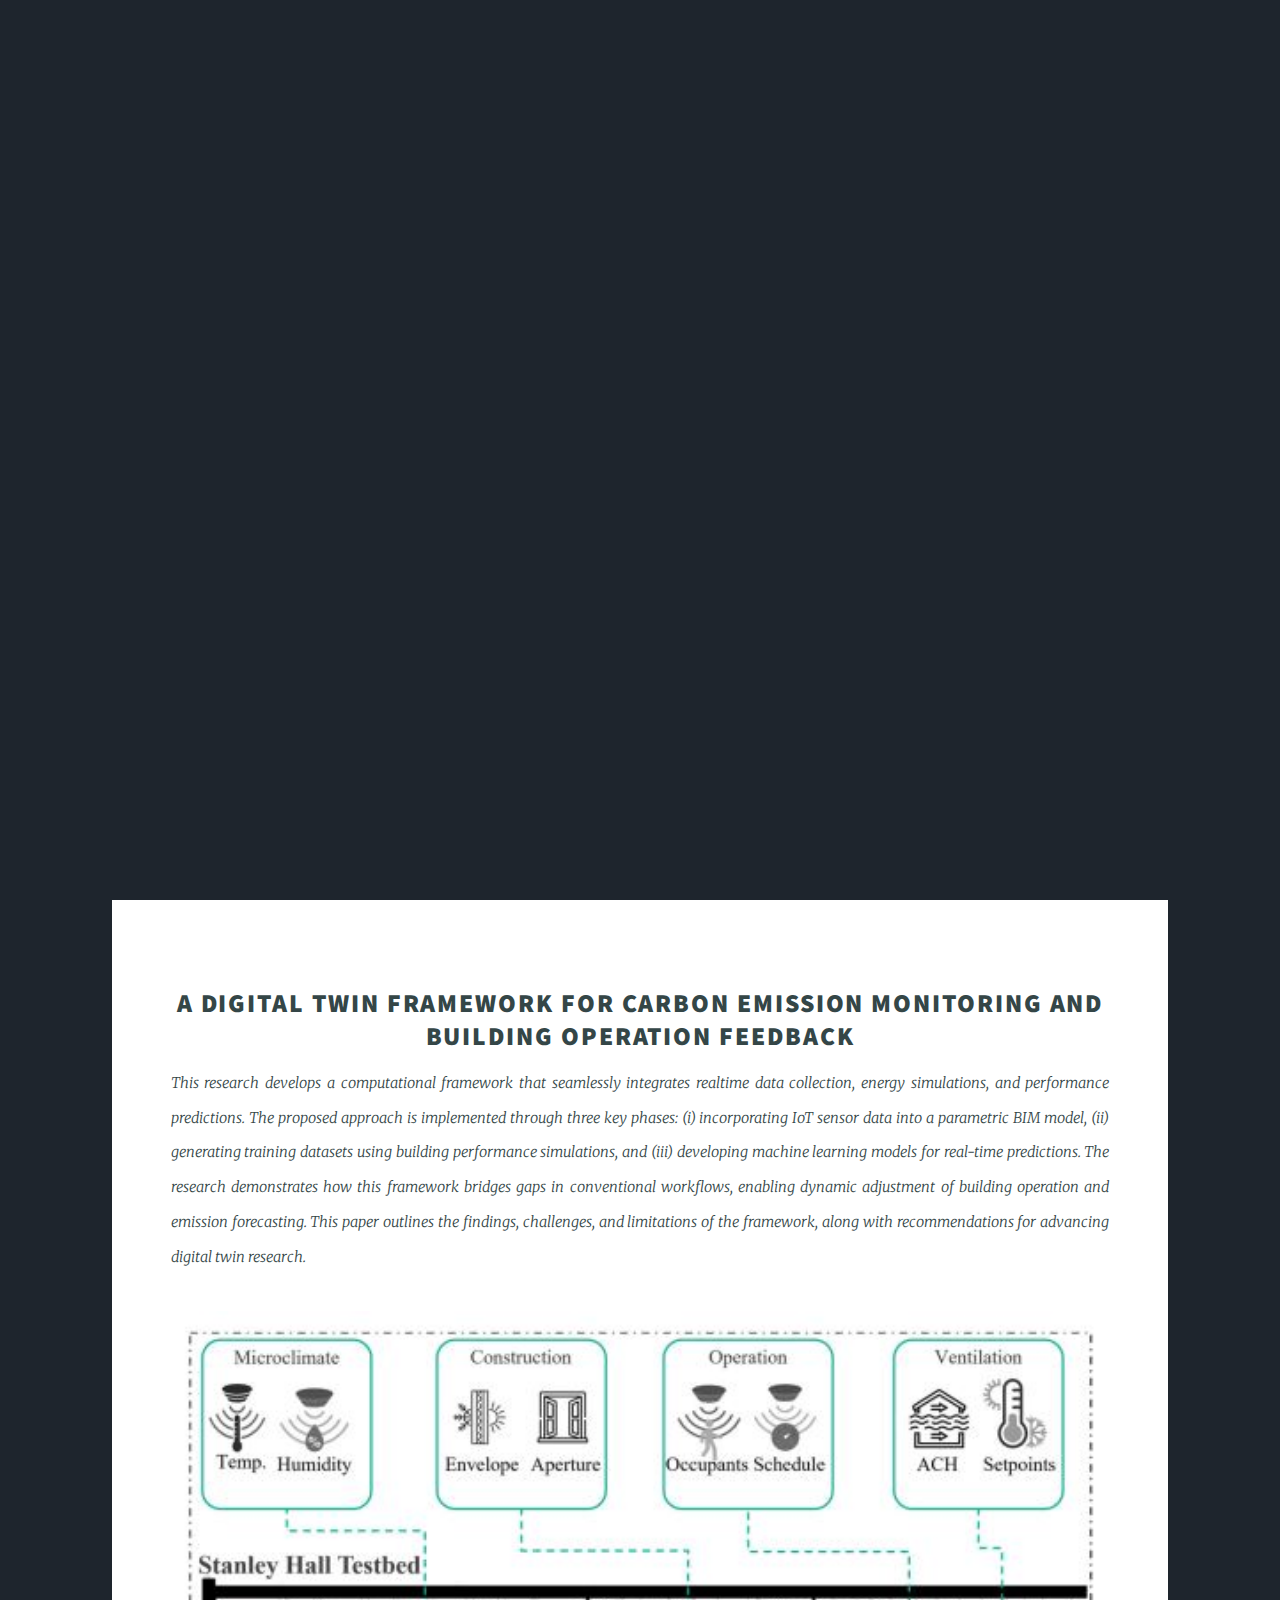
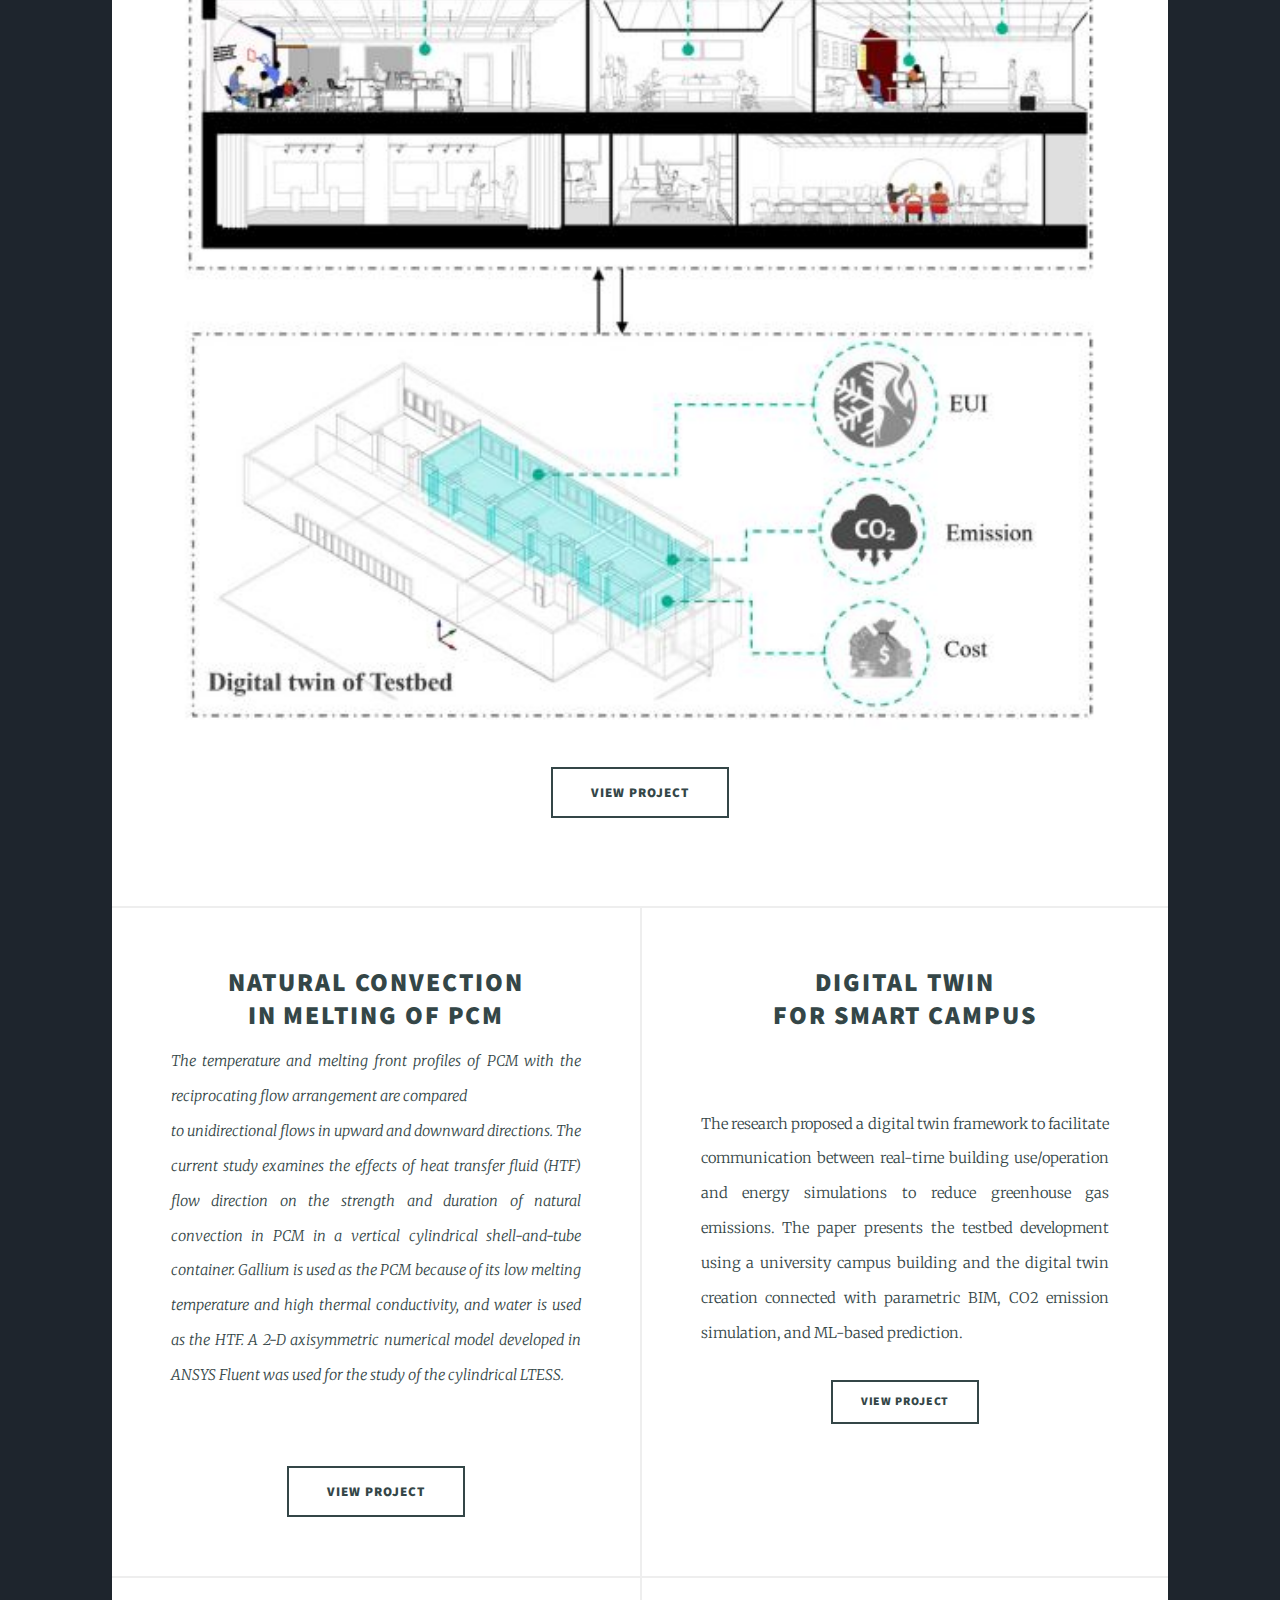
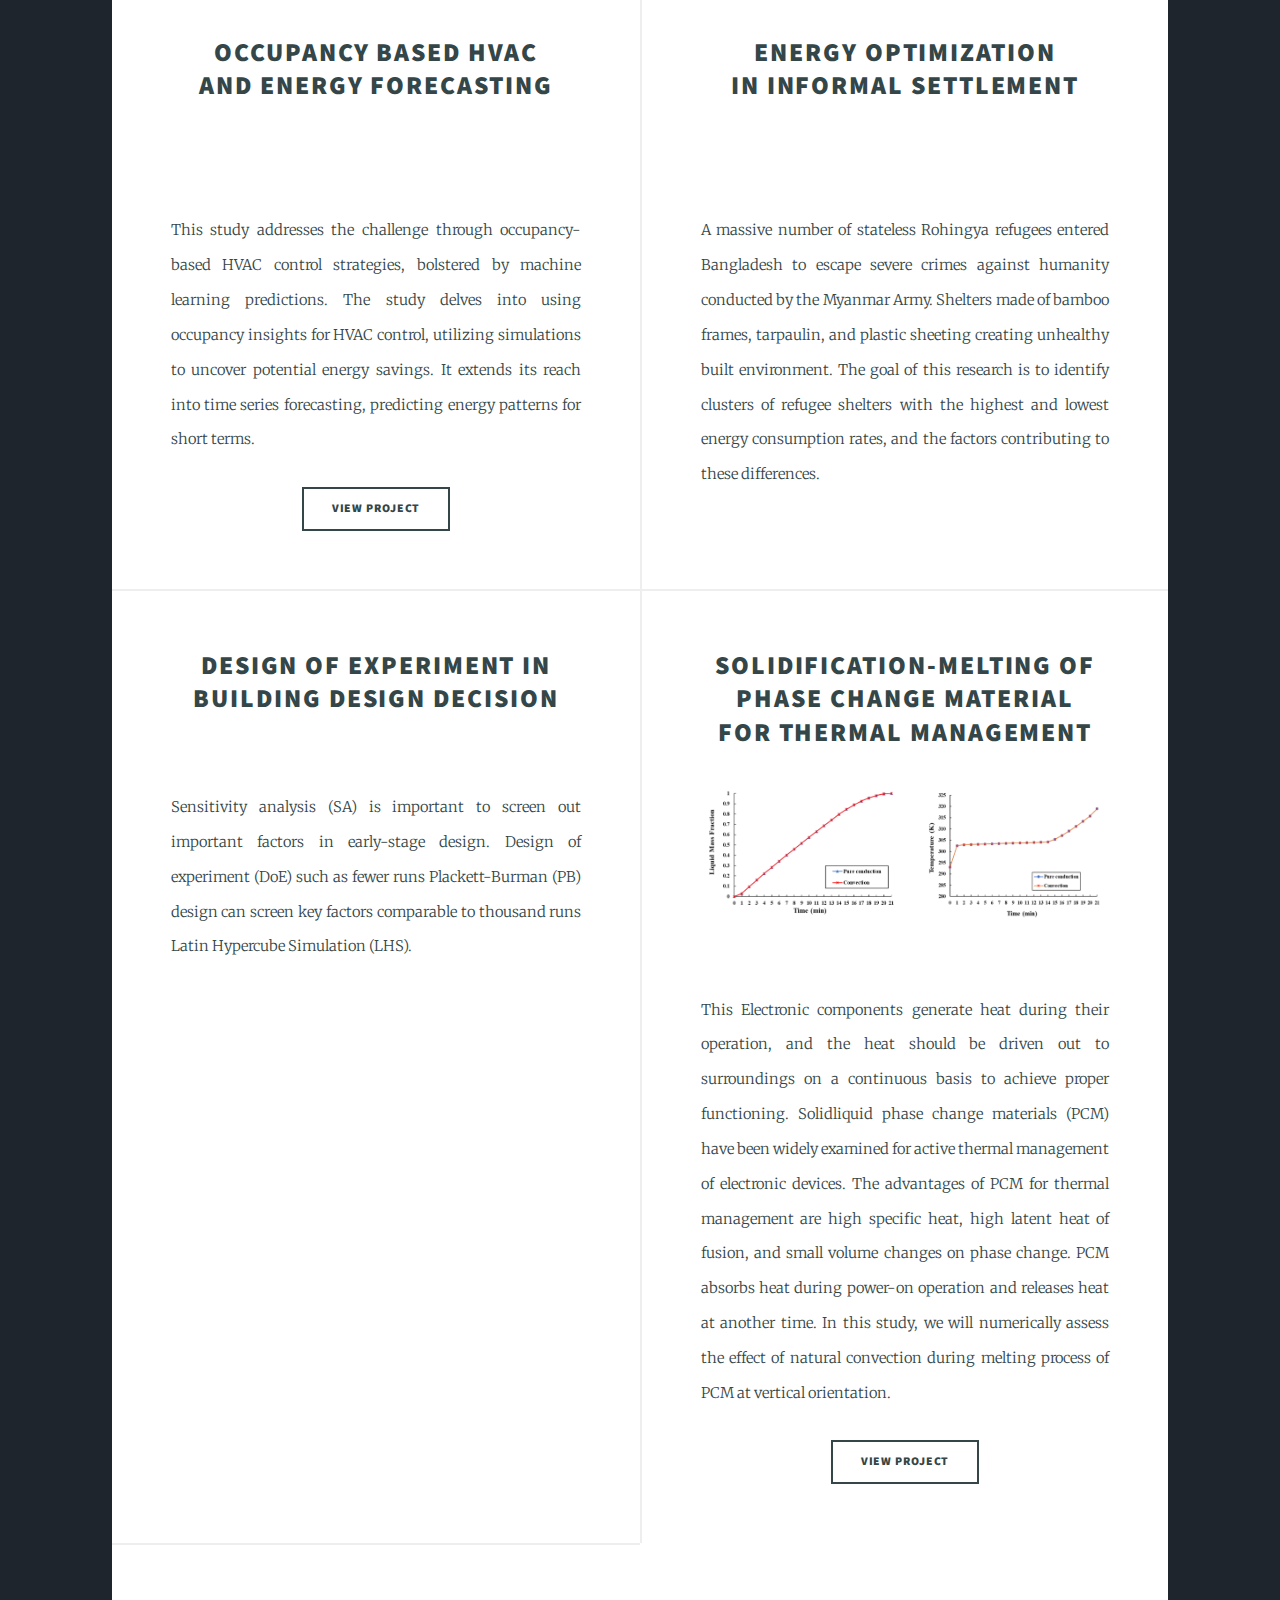
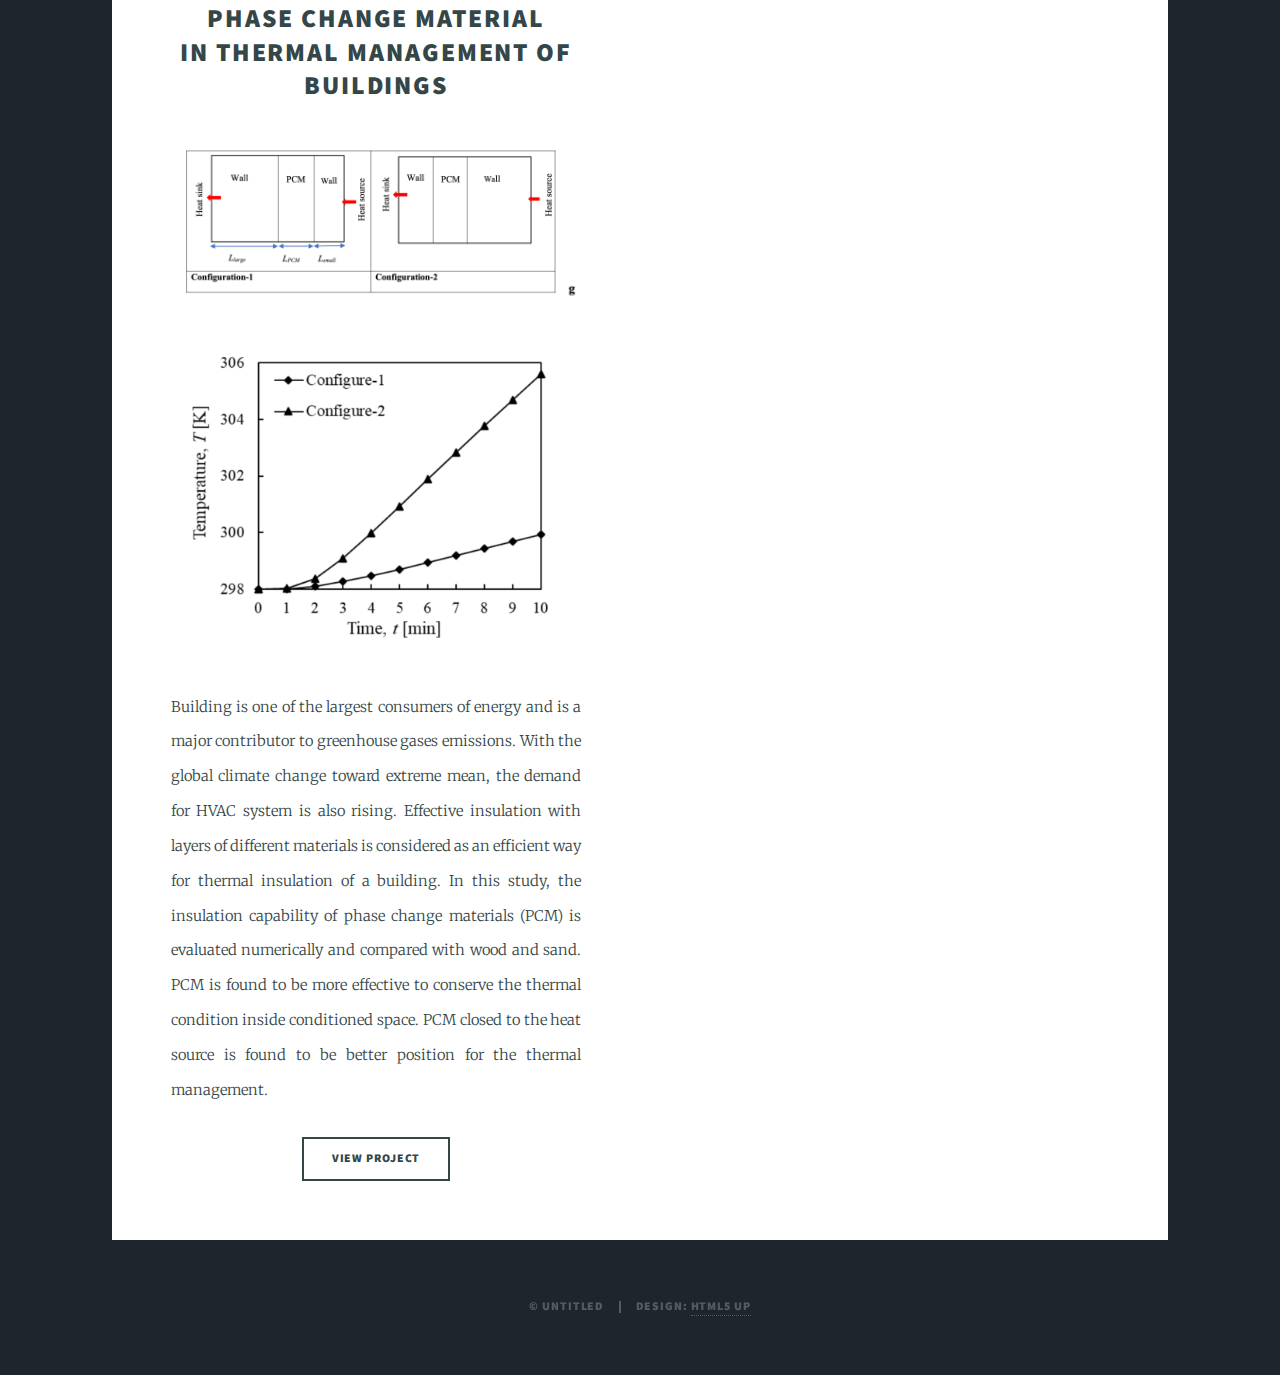
==== index.html @ 6a7d4dcf "changed to image fit and remove date span index.html" ====
<!DOCTYPE HTML>
<!--
	Massively by HTML5 UP
	html5up.net | @ajlkn
	Free for personal and commercial use under the CCA 3.0 license (html5up.net/license)
-->
<html>
	<head>
		<title>Meftah Uddin</title>
		<meta charset="utf-8" />
		<meta name="viewport" content="width=device-width, initial-scale=1, user-scalable=no" />
		<link rel="stylesheet" href="assets/css/main.css" />
		<noscript><link rel="stylesheet" href="assets/css/noscript.css" /></noscript>
	</head>
	<body class="is-preload">

		<!-- Wrapper -->
			<div id="wrapper" class="fade-in">

				<!-- Intro -->
					<div id="intro">
						<h1>Meftah Uddin</h1>
						<p>A researcher, educator, engineer and auditor. <a href="https://www.linkedin.com/in/meftah-uddin-972a78125/">@LinkedIn</a> and
							<a href="https://scholar.google.com/citations?user=XX2hqJ4AAAAJ&hl=en">@Google Scholar</a><br />
						Skilled in Openstudio, EnergyPlus, Ladybug-Honeybee for Building Energy Modeling.<br />
						Experienced in Ansys Fluent for CFD and CHT.  <br/> Well versed in Python, R, SQL, Power BI for Data Analysis. 
						 <!-- <a href="https://github.com/meftaH416">@Github</a>.</p> -->
						<ul class="actions">
							<li><a href="#header" class="button icon solid solo fa-arrow-down scrolly">Continue</a></li>
						</ul>
					</div>

				<!-- Header -->
					<header id="header">
						<a href="index.html" class="logo">Profile</a>
					</header>

				<!-- Nav -->
					<nav id="nav">
						<ul class="links">
							<li class="active"><a href="index.html">Research</a></li>
							<li><a href="elements.html">Profession</a></li>
							<li><a href="resume.html">Resume</a></li>
						</ul>
						<ul class="icons">
							<li><a href="https://x.com/meftah_suchok" class="icon brands fa-twitter"><span class="label">X</span></a></li>
							<li><a href="https://www.linkedin.com/in/meftah-uddin-972a78125/" class="icon brands fa-linkedin"><span class="label">linkedin</span></a></li>
							<!-- <li><a href="#" class="icon brands fa-facebook-f"><span class="label">Facebook</span></a></li> -->
							<!-- <li><a href="#" class="icon brands fa-instagram"><span class="label">Instagram</span></a></li> -->
							<li><a href="https://github.com/meftaH416" class="icon brands fa-github"><span class="label">GitHub</span></a></li>
						</ul>
					</nav>

				<!-- Main -->
					<div id="main">

						<!-- Featured Post -->
							<article class="post featured">
								<header>
									<h2><a href="#">A Digital Twin Framework for Carbon Emission Monitoring and <br />Building Operation Feedback </a></h2>
									<p>
									This research develops a computational framework that seamlessly integrates realtime data collection, energy simulations, and performance predictions.
										The proposed approach is implemented through three key phases: 
										(i) incorporating IoT sensor data into a parametric BIM model, 
										(ii) generating training datasets using building performance simulations, and 
										(iii) developing machine learning models for real-time predictions. 
										The research demonstrates how this framework bridges gaps in conventional workflows, enabling dynamic adjustment of building operation and emission forecasting. 
										This paper outlines the findings, challenges, and limitations of the framework, along with recommendations for advancing digital twin research.
									</p>
								</header>
								<a href="#" class="image fit"><img src="images/dTwin.JPG" alt="" /></a>
								<ul class="actions special">
									<li><a href="https://www.researchgate.net/publication/389875043_A_Digital_Twin_Framework_for_Carbon_Emission_Monitoring_and_Building_Operation_Feedback" class="button large">View Project</a></li>
								</ul>
							</article>

						<!-- Posts -->
							<section class="posts">
								<article>
									<header>
										<h2><a href="#">Natural Convection <br />in Melting of PCM</a></h2>
										<p>
											The temperature and melting front profiles of PCM with the reciprocating flow arrangement are compared<br />
											to unidirectional flows in upward and downward directions. The current study examines the effects of heat transfer fluid (HTF) flow 
                      direction on the strength and duration of natural convection in PCM in a vertical cylindrical shell-and-tube container. 
                      Gallium is used as the PCM because of its low melting temperature and high thermal conductivity, and water is used as the HTF. 
                      A 2-D axisymmetric numerical model developed in ANSYS Fluent was used for the study of the cylindrical LTESS.
										</p>
									</header>
									<a href="#" class="image fit"><img src="images/pic01.jpg" alt="" /></a>
									<ul class="actions special">
										<li><a href="https://asmedigitalcollection.asme.org/thermalscienceapplication/article/15/11/111010/1164602" class="button large">View Project</a></li>
									</ul>
							        </article>
								<article>
									<header>
										<h2><a href="#">Digital Twin<br />
										For Smart Campus</a></h2>
									</header>
									<a href="#" class="image fit"><img src="images/dig_twin.jpg" alt="" /></a>
									<p>The research proposed a digital twin framework to facilitate communication between real-time building use/operation 
										and energy simulations to reduce greenhouse gas emissions. The paper presents the testbed development using a university 
										campus building and the digital twin creation connected with parametric BIM, CO2 emission simulation, and ML-based prediction.</p>
									<ul class="actions special">
										<li><a href="https://ieeexplore.ieee.org/document/10448799" class="button">View Project</a></li>
									</ul>
								</article>
								<article>
									<header>
										<!-- <span class="date">April 22, 2017</span> -->
										<h2><a href="#">Occupancy based HVAC<br />
										and Energy Forecasting</a></h2>
									</header>
									<a href="#" class="image fit"><img src="images/occ_hvac02.png" alt="" /></a>
									<a href="#" class="image fit"><img src="images/occ_hvac.jpg" alt="" /></a>
									<p>This study addresses the challenge through occupancy-based HVAC control strategies, bolstered by machine learning predictions. 
										The study delves into using occupancy insights for HVAC control, utilizing simulations to uncover potential energy savings. 
										It extends its reach into time series forecasting, predicting energy patterns for short terms. 
									</p>
									<ul class="actions special">
										<li><a href="https://www.researchgate.net/publication/385624280_Smart_Strategies_for_Building_Energy_Efficiency_Integrating_Occupancy-Based_HVAC_Control_and_Machine_Learning_Predictions" class="button">View Project</a></li>
									</ul>
								</article>
								<article>
									<header>
										<!-- <span class="date">April 18, 2017</span> -->
										<h2><a href="#">Energy optimization<br />
										in informal settlement</a></h2>
									</header>
									<a href="#" class="image fit"><img src="images/geoint202302.PNG" alt="" /></a>
									<a href="#" class="image fit"><img src="images/geoint2023.PNG" alt="" /></a>
									<p>A massive number of stateless Rohingya refugees entered Bangladesh to escape severe crimes against humanity conducted by the Myanmar Army.
										 Shelters made of bamboo frames, tarpaulin, and plastic sheeting creating unhealthy built environment. The goal of this research is to 
										 identify clusters of refugee shelters with the highest and lowest energy consumption rates, and the factors contributing to these differences. </p>
									<!-- <ul class="actions special">
										<li><a href="#" class="button">View Project</a></li>
									</ul> -->
								</article>
								<article>
									<header>
										<!-- <span class="date">April 14, 2017</span> -->
										<h2><a href="#">Design of Experiment in<br />
										building design decision</a></h2>
									</header>
									<a href="#" class="image fit"><img src="images/doe_building.PNG" alt="" /></a>
									<p>Sensitivity analysis (SA) is important to screen out important factors in early-stage design. 
										Design of experiment (DoE) such as fewer runs Plackett-Burman (PB) design can screen key factors 
										comparable to thousand runs Latin Hypercube Simulation (LHS).
									</p>
									<!-- <ul class="actions special">
										<li><a href="#" class="button">View Project</a></li>
									</ul> -->
								</article>
								<article>
									<header>
										<!-- <span class="date">April 24, 2017</span> -->
										<h2><a href="#">Solidification-Melting of Phase Change Material<br />
										for thermal management</a></h2>
									</header>
									<a href="#" class="image fit"><img src="images/MAE8311.png" alt="" /></a>
								        <a href="#" class="image fit"><img src="images/MAE8311pipe.jpg" alt="" /></a>
									<p>This Electronic components generate heat during their operation, and
										the heat should be driven out to surroundings on a continuous basis to achieve proper functioning. Solidliquid phase change materials (PCM) have been widely examined for active thermal management of
										electronic devices. The advantages of PCM for thermal management are high specific heat, high latent
										heat of fusion, and small volume changes on phase change. PCM absorbs heat during power-on
										operation and releases heat at another time. In this study, we will
										numerically assess the effect of natural convection during melting process of PCM at vertical
										orientation.
									</p>
									<ul class="actions special">
										<li><a href="https://github.com/meftaH416/engineering_course_projects/blob/main/UddinMeftah_MAE8311_F21_Report.pdf" class="button">View Project</a></li>
									</ul>
								</article>
								<article>
									<header>
										<!-- <span class="date">April 24, 2017</span> -->
										<h2><a href="#">Phase Change Material<br />
										In Thermal Management of Buildings</a></h2>
									</header>
									<a href="#" class="image fit"><img src="images/MAE7430Wall.png" alt="" /></a>
									<a href="#" class="image fit"><img src="images/MAE7430graph.png" alt="" /></a>
									<p>Building is one of the largest consumers of energy and is a major contributor to greenhouse gases emissions. 
										With the global climate change toward extreme mean, the demand for HVAC system is also rising. 
										Effective insulation with layers of different materials is considered as an efficient way for thermal insulation of a building. 
										In this study, the insulation capability of phase change materials (PCM) is evaluated numerically and compared with wood and sand. 
										PCM is found to be more effective to conserve the thermal condition inside conditioned space. 
										PCM closed to the heat source is found to be better position for the thermal management.</p>
									<ul class="actions special">
										<li><a href="https://github.com/meftaH416/engineering_course_projects/blob/main/Project-MAE7430.pdf" class="button">View Project</a></li>
									</ul>
								</article>
								
							</section>

						<!-- Footer -->
							<!-- <footer>
								<div class="pagination"> -->
									<!-- <a href="#" class="previous">Prev</a>
									<a href="#" class="page active">1</a>
									<a href="#" class="page">2</a>
									<a href="#" class="page">3</a>
									<span class="extra">&hellip;</span>
									<a href="#" class="page">8</a>
									<a href="#" class="page">9</a>
									<a href="#" class="page">10</a>
									<a href="#" class="next">Next</a> -->
								<!-- </div>
							</footer> -->

					</div>
				<!-- Copyright -->
					<div id="copyright">
						<ul><li>&copy; Untitled</li><li>Design: <a href="https://html5up.net">HTML5 UP</a></li></ul>
					</div>

			</div>

		<!-- Scripts -->
			<script src="assets/js/jquery.min.js"></script>
			<script src="assets/js/jquery.scrollex.min.js"></script>
			<script src="assets/js/jquery.scrolly.min.js"></script>
			<script src="assets/js/browser.min.js"></script>
			<script src="assets/js/breakpoints.min.js"></script>
			<script src="assets/js/util.js"></script>
			<script src="assets/js/main.js"></script>

	</body>
</html>
---- assets/css/main.css ----
@import url(fontawesome-all.min.css);
@import url("https://fonts.googleapis.com/css?family=Merriweather:300,700,300italic,700italic|Source+Sans+Pro:900");

/*
	Massively by HTML5 UP
	html5up.net | @ajlkn
	Free for personal and commercial use under the CCA 3.0 license (html5up.net/license)
*/

html, body, div, span, applet, object,
iframe, h1, h2, h3, h4, h5, h6, p, blockquote,
pre, a, abbr, acronym, address, big, cite,
code, del, dfn, em, img, ins, kbd, q, s, samp,
small, strike, strong, sub, sup, tt, var, b,
u, i, center, dl, dt, dd, ol, ul, li, fieldset,
form, label, legend, table, caption, tbody,
tfoot, thead, tr, th, td, article, aside,
canvas, details, embed, figure, figcaption,
footer, header, hgroup, menu, nav, output, ruby,
section, summary, time, mark, audio, video {
	margin: 0;
	padding: 0;
	border: 0;
	font-size: 100%;
	font: inherit;
	vertical-align: baseline;}

article, aside, details, figcaption, figure,
footer, header, hgroup, menu, nav, section {
	display: block;}

body {
	line-height: 1;
}

ol, ul {
	list-style: none;
}

blockquote, q {
	quotes: none;
}

	blockquote:before, blockquote:after, q:before, q:after {
		content: '';
		content: none;
	}

table {
	border-collapse: collapse;
	border-spacing: 0;
}

body {
	-webkit-text-size-adjust: none;
}

mark {
	background-color: transparent;
	color: inherit;
}

input::-moz-focus-inner {
	border: 0;
	padding: 0;
}

input, select, textarea {
	-moz-appearance: none;
	-webkit-appearance: none;
	-ms-appearance: none;
	appearance: none;
}

/* Basic */

	@-ms-viewport {
		width: device-width;
	}

	body {
		-ms-overflow-style: scrollbar;
	}

	@media screen and (max-width: 480px) {

		html, body {
			min-width: 320px;
		}

	}

	html {
		box-sizing: border-box;
	}

	*, *:before, *:after {
		box-sizing: inherit;
	}

	body {
		background-color: #1e252d;
	}

		body.is-preload *, body.is-preload *:before, body.is-preload *:after {
			-moz-animation: none !important;
			-webkit-animation: none !important;
			-ms-animation: none !important;
			animation: none !important;
			-moz-transition: none !important;
			-webkit-transition: none !important;
			-ms-transition: none !important;
			transition: none !important;
		}

/* Type */

	html {
		font-size: 16pt;
	}

		@media screen and (max-width: 1680px) {

			html {
				font-size: 12pt;
			}

		}

		@media screen and (max-width: 1280px) {

			html {
				font-size: 11pt;
			}

		}

		@media screen and (max-width: 360px) {

			html {
				font-size: 10pt;
			}

		}

	body {
		color: #344647;
	}

	body, input, select, textarea {
		font-family: "Merriweather", Georgia, serif;
		font-weight: 300;
		font-size: 1rem;
		line-height: 2.375;
	}

	a {
		-moz-transition: color 0.2s ease-in-out, background-color 0.2s ease-in-out, border-color 0.2s ease-in-out, box-shadow 0.2s ease-in-out;
		-webkit-transition: color 0.2s ease-in-out, background-color 0.2s ease-in-out, border-color 0.2s ease-in-out, box-shadow 0.2s ease-in-out;
		-ms-transition: color 0.2s ease-in-out, background-color 0.2s ease-in-out, border-color 0.2s ease-in-out, box-shadow 0.2s ease-in-out;
		transition: color 0.2s ease-in-out, background-color 0.2s ease-in-out, border-color 0.2s ease-in-out, box-shadow 0.2s ease-in-out;
		border-bottom: dotted 1px;
		text-decoration: none;
	}

		a:hover {
			border-bottom-color: transparent;
		}

	strong, b {
		font-weight: 600;
	}

	em, i {
		font-style: italic;
	}

	p {
		text-align: justify;
		margin: 0 0 2rem 0;
	}

	h1, h2, h3, h4, h5, h6 {
		font-family: "Source Sans Pro", Helvetica, sans-serif;
		font-weight: 900;
		line-height: 1.5;
		letter-spacing: 0.075em;
		text-transform: uppercase;
		margin: 0 0 1rem 0;
	}

		h1 a, h2 a, h3 a, h4 a, h5 a, h6 a {
			border-bottom: 0;
			color: inherit;
			text-decoration: none;
		}

	h1 {
		font-size: 4rem;
		line-height: 1.1;
		margin: 0 0 2rem 0;
	}

	h2 {
		font-size: 1.75rem;
		line-height: 1.3;
		margin: 0 0 1.5rem 0;
	}

	h3 {
		font-size: 1.25rem;
		margin: 0 0 1.5rem 0;
	}

	h4 {
		font-size: 1rem;
	}

	h5 {
		font-size: 0.9rem;
	}

	h6 {
		font-size: 0.8rem;
	}

	sub {
		font-size: 0.8rem;
		position: relative;
		top: 0.5rem;
	}

	sup {
		font-size: 0.8rem;
		position: relative;
		top: -0.5rem;
	}

	blockquote {
		border-left: solid 4px;
		font-style: italic;
		margin: 0 0 2rem 0;
		padding: 0.5rem 0 0.5rem 2rem;
	}

	code {
		border: solid 2px;
		font-family: "Courier New", monospace;
		font-size: 0.9rem;
		margin: 0 0.25rem;
		padding: 0.25rem 0.65rem;
	}

	pre {
		-webkit-overflow-scrolling: touch;
		font-family: "Courier New", monospace;
		font-size: 0.9rem;
		margin: 0 0 2rem 0;
	}

		pre code {
			display: block;
			line-height: 1.75;
			padding: 1rem 1.5rem;
			overflow-x: auto;
		}

	hr {
		border: 0;
		border-bottom: solid 2px;
		margin: 3rem 0;
	}

		hr.major {
			margin: 5rem 0;
		}

	.align-left {
		text-align: left;
	}

	.align-center {
		text-align: center;
	}

	.align-right {
		text-align: right;
	}

	input, select, textarea {
		color: #344647;
	}

	a {
		color: #344647;
		border-bottom-color: rgba(33, 41, 49, 0.5);
	}

		a:hover {
			border-bottom-color: transparent;
			color: #18bfef !important;
		}

	strong, b {
		color: #344647;
	}

	h1, h2, h3, h4, h5, h6 {
		color: #344647;
	}

	blockquote {
		border-left-color: #eeeeee;
	}

	code {
		background: rgba(220, 220, 220, 0.25);
		border-color: #eeeeee;
	}

	hr {
		border-bottom-color: #eeeeee;
	}

/* Row */

	.row {
		display: flex;
		flex-wrap: wrap;
		box-sizing: border-box;
		align-items: stretch;
	}

		.row > * {
			box-sizing: border-box;
		}

		.row.gtr-uniform > * > :last-child {
			margin-bottom: 0;
		}

		.row.aln-left {
			justify-content: flex-start;
		}

		.row.aln-center {
			justify-content: center;
		}

		.row.aln-right {
			justify-content: flex-end;
		}

		.row.aln-top {
			align-items: flex-start;
		}

		.row.aln-middle {
			align-items: center;
		}

		.row.aln-bottom {
			align-items: flex-end;
		}

		.row > .imp {
			order: -1;
		}

		.row > .col-1 {
			width: 8.33333%;
		}

		.row > .off-1 {
			margin-left: 8.33333%;
		}

		.row > .col-2 {
			width: 16.66667%;
		}

		.row > .off-2 {
			margin-left: 16.66667%;
		}

		.row > .col-3 {
			width: 25%;
		}

		.row > .off-3 {
			margin-left: 25%;
		}

		.row > .col-4 {
			width: 33.33333%;
		}

		.row > .off-4 {
			margin-left: 33.33333%;
		}

		.row > .col-5 {
			width: 41.66667%;
		}

		.row > .off-5 {
			margin-left: 41.66667%;
		}

		.row > .col-6 {
			width: 50%;
		}

		.row > .off-6 {
			margin-left: 50%;
		}

		.row > .col-7 {
			width: 58.33333%;
		}

		.row > .off-7 {
			margin-left: 58.33333%;
		}

		.row > .col-8 {
			width: 66.66667%;
		}

		.row > .off-8 {
			margin-left: 66.66667%;
		}

		.row > .col-9 {
			width: 75%;
		}

		.row > .off-9 {
			margin-left: 75%;
		}

		.row > .col-10 {
			width: 83.33333%;
		}

		.row > .off-10 {
			margin-left: 83.33333%;
		}

		.row > .col-11 {
			width: 91.66667%;
		}

		.row > .off-11 {
			margin-left: 91.66667%;
		}

		.row > .col-12 {
			width: 100%;
		}

		.row > .off-12 {
			margin-left: 100%;
		}

		.row.gtr-0 {
			margin-top: 0;
			margin-left: 0rem;
		}

			.row.gtr-0 > * {
				padding: 0 0 0 0rem;
			}

			.row.gtr-0.gtr-uniform {
				margin-top: 0rem;
			}

				.row.gtr-0.gtr-uniform > * {
					padding-top: 0rem;
				}

		.row.gtr-25 {
			margin-top: 0;
			margin-left: -0.375rem;
		}

			.row.gtr-25 > * {
				padding: 0 0 0 0.375rem;
			}

			.row.gtr-25.gtr-uniform {
				margin-top: -0.375rem;
			}

				.row.gtr-25.gtr-uniform > * {
					padding-top: 0.375rem;
				}

		.row.gtr-50 {
			margin-top: 0;
			margin-left: -0.75rem;
		}

			.row.gtr-50 > * {
				padding: 0 0 0 0.75rem;
			}

			.row.gtr-50.gtr-uniform {
				margin-top: -0.75rem;
			}

				.row.gtr-50.gtr-uniform > * {
					padding-top: 0.75rem;
				}

		.row {
			margin-top: 0;
			margin-left: -1.5rem;
		}

			.row > * {
				padding: 0 0 0 1.5rem;
			}

			.row.gtr-uniform {
				margin-top: -1.5rem;
			}

				.row.gtr-uniform > * {
					padding-top: 1.5rem;
				}

		.row.gtr-150 {
			margin-top: 0;
			margin-left: -2.25rem;
		}

			.row.gtr-150 > * {
				padding: 0 0 0 2.25rem;
			}

			.row.gtr-150.gtr-uniform {
				margin-top: -2.25rem;
			}

				.row.gtr-150.gtr-uniform > * {
					padding-top: 2.25rem;
				}

		.row.gtr-200 {
			margin-top: 0;
			margin-left: -3rem;
		}

			.row.gtr-200 > * {
				padding: 0 0 0 3rem;
			}

			.row.gtr-200.gtr-uniform {
				margin-top: -3rem;
			}

				.row.gtr-200.gtr-uniform > * {
					padding-top: 3rem;
				}

		@media screen and (max-width: 1680px) {

			.row {
				display: flex;
				flex-wrap: wrap;
				box-sizing: border-box;
				align-items: stretch;
			}

				.row > * {
					box-sizing: border-box;
				}

				.row.gtr-uniform > * > :last-child {
					margin-bottom: 0;
				}

				.row.aln-left {
					justify-content: flex-start;
				}

				.row.aln-center {
					justify-content: center;
				}

				.row.aln-right {
					justify-content: flex-end;
				}

				.row.aln-top {
					align-items: flex-start;
				}

				.row.aln-middle {
					align-items: center;
				}

				.row.aln-bottom {
					align-items: flex-end;
				}

				.row > .imp-xlarge {
					order: -1;
				}

				.row > .col-1-xlarge {
					width: 8.33333%;
				}

				.row > .off-1-xlarge {
					margin-left: 8.33333%;
				}

				.row > .col-2-xlarge {
					width: 16.66667%;
				}

				.row > .off-2-xlarge {
					margin-left: 16.66667%;
				}

				.row > .col-3-xlarge {
					width: 25%;
				}

				.row > .off-3-xlarge {
					margin-left: 25%;
				}

				.row > .col-4-xlarge {
					width: 33.33333%;
				}

				.row > .off-4-xlarge {
					margin-left: 33.33333%;
				}

				.row > .col-5-xlarge {
					width: 41.66667%;
				}

				.row > .off-5-xlarge {
					margin-left: 41.66667%;
				}

				.row > .col-6-xlarge {
					width: 50%;
				}

				.row > .off-6-xlarge {
					margin-left: 50%;
				}

				.row > .col-7-xlarge {
					width: 58.33333%;
				}

				.row > .off-7-xlarge {
					margin-left: 58.33333%;
				}

				.row > .col-8-xlarge {
					width: 66.66667%;
				}

				.row > .off-8-xlarge {
					margin-left: 66.66667%;
				}

				.row > .col-9-xlarge {
					width: 75%;
				}

				.row > .off-9-xlarge {
					margin-left: 75%;
				}

				.row > .col-10-xlarge {
					width: 83.33333%;
				}

				.row > .off-10-xlarge {
					margin-left: 83.33333%;
				}

				.row > .col-11-xlarge {
					width: 91.66667%;
				}

				.row > .off-11-xlarge {
					margin-left: 91.66667%;
				}

				.row > .col-12-xlarge {
					width: 100%;
				}

				.row > .off-12-xlarge {
					margin-left: 100%;
				}

				.row.gtr-0 {
					margin-top: 0;
					margin-left: 0rem;
				}

					.row.gtr-0 > * {
						padding: 0 0 0 0rem;
					}

					.row.gtr-0.gtr-uniform {
						margin-top: 0rem;
					}

						.row.gtr-0.gtr-uniform > * {
							padding-top: 0rem;
						}

				.row.gtr-25 {
					margin-top: 0;
					margin-left: -0.375rem;
				}

					.row.gtr-25 > * {
						padding: 0 0 0 0.375rem;
					}

					.row.gtr-25.gtr-uniform {
						margin-top: -0.375rem;
					}

						.row.gtr-25.gtr-uniform > * {
							padding-top: 0.375rem;
						}

				.row.gtr-50 {
					margin-top: 0;
					margin-left: -0.75rem;
				}

					.row.gtr-50 > * {
						padding: 0 0 0 0.75rem;
					}

					.row.gtr-50.gtr-uniform {
						margin-top: -0.75rem;
					}

						.row.gtr-50.gtr-uniform > * {
							padding-top: 0.75rem;
						}

				.row {
					margin-top: 0;
					margin-left: -1.5rem;
				}

					.row > * {
						padding: 0 0 0 1.5rem;
					}

					.row.gtr-uniform {
						margin-top: -1.5rem;
					}

						.row.gtr-uniform > * {
							padding-top: 1.5rem;
						}

				.row.gtr-150 {
					margin-top: 0;
					margin-left: -2.25rem;
				}

					.row.gtr-150 > * {
						padding: 0 0 0 2.25rem;
					}

					.row.gtr-150.gtr-uniform {
						margin-top: -2.25rem;
					}

						.row.gtr-150.gtr-uniform > * {
							padding-top: 2.25rem;
						}

				.row.gtr-200 {
					margin-top: 0;
					margin-left: -3rem;
				}

					.row.gtr-200 > * {
						padding: 0 0 0 3rem;
					}

					.row.gtr-200.gtr-uniform {
						margin-top: -3rem;
					}

						.row.gtr-200.gtr-uniform > * {
							padding-top: 3rem;
						}

		}

		@media screen and (max-width: 1280px) {

			.row {
				display: flex;
				flex-wrap: wrap;
				box-sizing: border-box;
				align-items: stretch;
			}

				.row > * {
					box-sizing: border-box;
				}

				.row.gtr-uniform > * > :last-child {
					margin-bottom: 0;
				}

				.row.aln-left {
					justify-content: flex-start;
				}

				.row.aln-center {
					justify-content: center;
				}

				.row.aln-right {
					justify-content: flex-end;
				}

				.row.aln-top {
					align-items: flex-start;
				}

				.row.aln-middle {
					align-items: center;
				}

				.row.aln-bottom {
					align-items: flex-end;
				}

				.row > .imp-large {
					order: -1;
				}

				.row > .col-1-large {
					width: 8.33333%;
				}

				.row > .off-1-large {
					margin-left: 8.33333%;
				}

				.row > .col-2-large {
					width: 16.66667%;
				}

				.row > .off-2-large {
					margin-left: 16.66667%;
				}

				.row > .col-3-large {
					width: 25%;
				}

				.row > .off-3-large {
					margin-left: 25%;
				}

				.row > .col-4-large {
					width: 33.33333%;
				}

				.row > .off-4-large {
					margin-left: 33.33333%;
				}

				.row > .col-5-large {
					width: 41.66667%;
				}

				.row > .off-5-large {
					margin-left: 41.66667%;
				}

				.row > .col-6-large {
					width: 50%;
				}

				.row > .off-6-large {
					margin-left: 50%;
				}

				.row > .col-7-large {
					width: 58.33333%;
				}

				.row > .off-7-large {
					margin-left: 58.33333%;
				}

				.row > .col-8-large {
					width: 66.66667%;
				}

				.row > .off-8-large {
					margin-left: 66.66667%;
				}

				.row > .col-9-large {
					width: 75%;
				}

				.row > .off-9-large {
					margin-left: 75%;
				}

				.row > .col-10-large {
					width: 83.33333%;
				}

				.row > .off-10-large {
					margin-left: 83.33333%;
				}

				.row > .col-11-large {
					width: 91.66667%;
				}

				.row > .off-11-large {
					margin-left: 91.66667%;
				}

				.row > .col-12-large {
					width: 100%;
				}

				.row > .off-12-large {
					margin-left: 100%;
				}

				.row.gtr-0 {
					margin-top: 0;
					margin-left: 0rem;
				}

					.row.gtr-0 > * {
						padding: 0 0 0 0rem;
					}

					.row.gtr-0.gtr-uniform {
						margin-top: 0rem;
					}

						.row.gtr-0.gtr-uniform > * {
							padding-top: 0rem;
						}

				.row.gtr-25 {
					margin-top: 0;
					margin-left: -0.375rem;
				}

					.row.gtr-25 > * {
						padding: 0 0 0 0.375rem;
					}

					.row.gtr-25.gtr-uniform {
						margin-top: -0.375rem;
					}

						.row.gtr-25.gtr-uniform > * {
							padding-top: 0.375rem;
						}

				.row.gtr-50 {
					margin-top: 0;
					margin-left: -0.75rem;
				}

					.row.gtr-50 > * {
						padding: 0 0 0 0.75rem;
					}

					.row.gtr-50.gtr-uniform {
						margin-top: -0.75rem;
					}

						.row.gtr-50.gtr-uniform > * {
							padding-top: 0.75rem;
						}

				.row {
					margin-top: 0;
					margin-left: -1.5rem;
				}

					.row > * {
						padding: 0 0 0 1.5rem;
					}

					.row.gtr-uniform {
						margin-top: -1.5rem;
					}

						.row.gtr-uniform > * {
							padding-top: 1.5rem;
						}

				.row.gtr-150 {
					margin-top: 0;
					margin-left: -2.25rem;
				}

					.row.gtr-150 > * {
						padding: 0 0 0 2.25rem;
					}

					.row.gtr-150.gtr-uniform {
						margin-top: -2.25rem;
					}

						.row.gtr-150.gtr-uniform > * {
							padding-top: 2.25rem;
						}

				.row.gtr-200 {
					margin-top: 0;
					margin-left: -3rem;
				}

					.row.gtr-200 > * {
						padding: 0 0 0 3rem;
					}

					.row.gtr-200.gtr-uniform {
						margin-top: -3rem;
					}

						.row.gtr-200.gtr-uniform > * {
							padding-top: 3rem;
						}

		}

		@media screen and (max-width: 980px) {

			.row {
				display: flex;
				flex-wrap: wrap;
				box-sizing: border-box;
				align-items: stretch;
			}

				.row > * {
					box-sizing: border-box;
				}

				.row.gtr-uniform > * > :last-child {
					margin-bottom: 0;
				}

				.row.aln-left {
					justify-content: flex-start;
				}

				.row.aln-center {
					justify-content: center;
				}

				.row.aln-right {
					justify-content: flex-end;
				}

				.row.aln-top {
					align-items: flex-start;
				}

				.row.aln-middle {
					align-items: center;
				}

				.row.aln-bottom {
					align-items: flex-end;
				}

				.row > .imp-medium {
					order: -1;
				}

				.row > .col-1-medium {
					width: 8.33333%;
				}

				.row > .off-1-medium {
					margin-left: 8.33333%;
				}

				.row > .col-2-medium {
					width: 16.66667%;
				}

				.row > .off-2-medium {
					margin-left: 16.66667%;
				}

				.row > .col-3-medium {
					width: 25%;
				}

				.row > .off-3-medium {
					margin-left: 25%;
				}

				.row > .col-4-medium {
					width: 33.33333%;
				}

				.row > .off-4-medium {
					margin-left: 33.33333%;
				}

				.row > .col-5-medium {
					width: 41.66667%;
				}

				.row > .off-5-medium {
					margin-left: 41.66667%;
				}

				.row > .col-6-medium {
					width: 50%;
				}

				.row > .off-6-medium {
					margin-left: 50%;
				}

				.row > .col-7-medium {
					width: 58.33333%;
				}

				.row > .off-7-medium {
					margin-left: 58.33333%;
				}

				.row > .col-8-medium {
					width: 66.66667%;
				}

				.row > .off-8-medium {
					margin-left: 66.66667%;
				}

				.row > .col-9-medium {
					width: 75%;
				}

				.row > .off-9-medium {
					margin-left: 75%;
				}

				.row > .col-10-medium {
					width: 83.33333%;
				}

				.row > .off-10-medium {
					margin-left: 83.33333%;
				}

				.row > .col-11-medium {
					width: 91.66667%;
				}

				.row > .off-11-medium {
					margin-left: 91.66667%;
				}

				.row > .col-12-medium {
					width: 100%;
				}

				.row > .off-12-medium {
					margin-left: 100%;
				}

				.row.gtr-0 {
					margin-top: 0;
					margin-left: 0rem;
				}

					.row.gtr-0 > * {
						padding: 0 0 0 0rem;
					}

					.row.gtr-0.gtr-uniform {
						margin-top: 0rem;
					}

						.row.gtr-0.gtr-uniform > * {
							padding-top: 0rem;
						}

				.row.gtr-25 {
					margin-top: 0;
					margin-left: -0.375rem;
				}

					.row.gtr-25 > * {
						padding: 0 0 0 0.375rem;
					}

					.row.gtr-25.gtr-uniform {
						margin-top: -0.375rem;
					}

						.row.gtr-25.gtr-uniform > * {
							padding-top: 0.375rem;
						}

				.row.gtr-50 {
					margin-top: 0;
					margin-left: -0.75rem;
				}

					.row.gtr-50 > * {
						padding: 0 0 0 0.75rem;
					}

					.row.gtr-50.gtr-uniform {
						margin-top: -0.75rem;
					}

						.row.gtr-50.gtr-uniform > * {
							padding-top: 0.75rem;
						}

				.row {
					margin-top: 0;
					margin-left: -1.5rem;
				}

					.row > * {
						padding: 0 0 0 1.5rem;
					}

					.row.gtr-uniform {
						margin-top: -1.5rem;
					}

						.row.gtr-uniform > * {
							padding-top: 1.5rem;
						}

				.row.gtr-150 {
					margin-top: 0;
					margin-left: -2.25rem;
				}

					.row.gtr-150 > * {
						padding: 0 0 0 2.25rem;
					}

					.row.gtr-150.gtr-uniform {
						margin-top: -2.25rem;
					}

						.row.gtr-150.gtr-uniform > * {
							padding-top: 2.25rem;
						}

				.row.gtr-200 {
					margin-top: 0;
					margin-left: -3rem;
				}

					.row.gtr-200 > * {
						padding: 0 0 0 3rem;
					}

					.row.gtr-200.gtr-uniform {
						margin-top: -3rem;
					}

						.row.gtr-200.gtr-uniform > * {
							padding-top: 3rem;
						}

		}

		@media screen and (max-width: 736px) {

			.row {
				display: flex;
				flex-wrap: wrap;
				box-sizing: border-box;
				align-items: stretch;
			}

				.row > * {
					box-sizing: border-box;
				}

				.row.gtr-uniform > * > :last-child {
					margin-bottom: 0;
				}

				.row.aln-left {
					justify-content: flex-start;
				}

				.row.aln-center {
					justify-content: center;
				}

				.row.aln-right {
					justify-content: flex-end;
				}

				.row.aln-top {
					align-items: flex-start;
				}

				.row.aln-middle {
					align-items: center;
				}

				.row.aln-bottom {
					align-items: flex-end;
				}

				.row > .imp-small {
					order: -1;
				}

				.row > .col-1-small {
					width: 8.33333%;
				}

				.row > .off-1-small {
					margin-left: 8.33333%;
				}

				.row > .col-2-small {
					width: 16.66667%;
				}

				.row > .off-2-small {
					margin-left: 16.66667%;
				}

				.row > .col-3-small {
					width: 25%;
				}

				.row > .off-3-small {
					margin-left: 25%;
				}

				.row > .col-4-small {
					width: 33.33333%;
				}

				.row > .off-4-small {
					margin-left: 33.33333%;
				}

				.row > .col-5-small {
					width: 41.66667%;
				}

				.row > .off-5-small {
					margin-left: 41.66667%;
				}

				.row > .col-6-small {
					width: 50%;
				}

				.row > .off-6-small {
					margin-left: 50%;
				}

				.row > .col-7-small {
					width: 58.33333%;
				}

				.row > .off-7-small {
					margin-left: 58.33333%;
				}

				.row > .col-8-small {
					width: 66.66667%;
				}

				.row > .off-8-small {
					margin-left: 66.66667%;
				}

				.row > .col-9-small {
					width: 75%;
				}

				.row > .off-9-small {
					margin-left: 75%;
				}

				.row > .col-10-small {
					width: 83.33333%;
				}

				.row > .off-10-small {
					margin-left: 83.33333%;
				}

				.row > .col-11-small {
					width: 91.66667%;
				}

				.row > .off-11-small {
					margin-left: 91.66667%;
				}

				.row > .col-12-small {
					width: 100%;
				}

				.row > .off-12-small {
					margin-left: 100%;
				}

				.row.gtr-0 {
					margin-top: 0;
					margin-left: 0rem;
				}

					.row.gtr-0 > * {
						padding: 0 0 0 0rem;
					}

					.row.gtr-0.gtr-uniform {
						margin-top: 0rem;
					}

						.row.gtr-0.gtr-uniform > * {
							padding-top: 0rem;
						}

				.row.gtr-25 {
					margin-top: 0;
					margin-left: -0.375rem;
				}

					.row.gtr-25 > * {
						padding: 0 0 0 0.375rem;
					}

					.row.gtr-25.gtr-uniform {
						margin-top: -0.375rem;
					}

						.row.gtr-25.gtr-uniform > * {
							padding-top: 0.375rem;
						}

				.row.gtr-50 {
					margin-top: 0;
					margin-left: -0.75rem;
				}

					.row.gtr-50 > * {
						padding: 0 0 0 0.75rem;
					}

					.row.gtr-50.gtr-uniform {
						margin-top: -0.75rem;
					}

						.row.gtr-50.gtr-uniform > * {
							padding-top: 0.75rem;
						}

				.row {
					margin-top: 0;
					margin-left: -1.5rem;
				}

					.row > * {
						padding: 0 0 0 1.5rem;
					}

					.row.gtr-uniform {
						margin-top: -1.5rem;
					}

						.row.gtr-uniform > * {
							padding-top: 1.5rem;
						}

				.row.gtr-150 {
					margin-top: 0;
					margin-left: -2.25rem;
				}

					.row.gtr-150 > * {
						padding: 0 0 0 2.25rem;
					}

					.row.gtr-150.gtr-uniform {
						margin-top: -2.25rem;
					}

						.row.gtr-150.gtr-uniform > * {
							padding-top: 2.25rem;
						}

				.row.gtr-200 {
					margin-top: 0;
					margin-left: -3rem;
				}

					.row.gtr-200 > * {
						padding: 0 0 0 3rem;
					}

					.row.gtr-200.gtr-uniform {
						margin-top: -3rem;
					}

						.row.gtr-200.gtr-uniform > * {
							padding-top: 3rem;
						}

		}

		@media screen and (max-width: 480px) {

			.row {
				display: flex;
				flex-wrap: wrap;
				box-sizing: border-box;
				align-items: stretch;
			}

				.row > * {
					box-sizing: border-box;
				}

				.row.gtr-uniform > * > :last-child {
					margin-bottom: 0;
				}

				.row.aln-left {
					justify-content: flex-start;
				}

				.row.aln-center {
					justify-content: center;
				}

				.row.aln-right {
					justify-content: flex-end;
				}

				.row.aln-top {
					align-items: flex-start;
				}

				.row.aln-middle {
					align-items: center;
				}

				.row.aln-bottom {
					align-items: flex-end;
				}

				.row > .imp-xsmall {
					order: -1;
				}

				.row > .col-1-xsmall {
					width: 8.33333%;
				}

				.row > .off-1-xsmall {
					margin-left: 8.33333%;
				}

				.row > .col-2-xsmall {
					width: 16.66667%;
				}

				.row > .off-2-xsmall {
					margin-left: 16.66667%;
				}

				.row > .col-3-xsmall {
					width: 25%;
				}

				.row > .off-3-xsmall {
					margin-left: 25%;
				}

				.row > .col-4-xsmall {
					width: 33.33333%;
				}

				.row > .off-4-xsmall {
					margin-left: 33.33333%;
				}

				.row > .col-5-xsmall {
					width: 41.66667%;
				}

				.row > .off-5-xsmall {
					margin-left: 41.66667%;
				}

				.row > .col-6-xsmall {
					width: 50%;
				}

				.row > .off-6-xsmall {
					margin-left: 50%;
				}

				.row > .col-7-xsmall {
					width: 58.33333%;
				}

				.row > .off-7-xsmall {
					margin-left: 58.33333%;
				}

				.row > .col-8-xsmall {
					width: 66.66667%;
				}

				.row > .off-8-xsmall {
					margin-left: 66.66667%;
				}

				.row > .col-9-xsmall {
					width: 75%;
				}

				.row > .off-9-xsmall {
					margin-left: 75%;
				}

				.row > .col-10-xsmall {
					width: 83.33333%;
				}

				.row > .off-10-xsmall {
					margin-left: 83.33333%;
				}

				.row > .col-11-xsmall {
					width: 91.66667%;
				}

				.row > .off-11-xsmall {
					margin-left: 91.66667%;
				}

				.row > .col-12-xsmall {
					width: 100%;
				}

				.row > .off-12-xsmall {
					margin-left: 100%;
				}

				.row.gtr-0 {
					margin-top: 0;
					margin-left: 0rem;
				}

					.row.gtr-0 > * {
						padding: 0 0 0 0rem;
					}

					.row.gtr-0.gtr-uniform {
						margin-top: 0rem;
					}

						.row.gtr-0.gtr-uniform > * {
							padding-top: 0rem;
						}

				.row.gtr-25 {
					margin-top: 0;
					margin-left: -0.375rem;
				}

					.row.gtr-25 > * {
						padding: 0 0 0 0.375rem;
					}

					.row.gtr-25.gtr-uniform {
						margin-top: -0.375rem;
					}

						.row.gtr-25.gtr-uniform > * {
							padding-top: 0.375rem;
						}

				.row.gtr-50 {
					margin-top: 0;
					margin-left: -0.75rem;
				}

					.row.gtr-50 > * {
						padding: 0 0 0 0.75rem;
					}

					.row.gtr-50.gtr-uniform {
						margin-top: -0.75rem;
					}

						.row.gtr-50.gtr-uniform > * {
							padding-top: 0.75rem;
						}

				.row {
					margin-top: 0;
					margin-left: -1.5rem;
				}

					.row > * {
						padding: 0 0 0 1.5rem;
					}

					.row.gtr-uniform {
						margin-top: -1.5rem;
					}

						.row.gtr-uniform > * {
							padding-top: 1.5rem;
						}

				.row.gtr-150 {
					margin-top: 0;
					margin-left: -2.25rem;
				}

					.row.gtr-150 > * {
						padding: 0 0 0 2.25rem;
					}

					.row.gtr-150.gtr-uniform {
						margin-top: -2.25rem;
					}

						.row.gtr-150.gtr-uniform > * {
							padding-top: 2.25rem;
						}

				.row.gtr-200 {
					margin-top: 0;
					margin-left: -3rem;
				}

					.row.gtr-200 > * {
						padding: 0 0 0 3rem;
					}

					.row.gtr-200.gtr-uniform {
						margin-top: -3rem;
					}

						.row.gtr-200.gtr-uniform > * {
							padding-top: 3rem;
						}

		}

		@media screen and (max-width: 360px) {

			.row {
				display: flex;
				flex-wrap: wrap;
				box-sizing: border-box;
				align-items: stretch;
			}

				.row > * {
					box-sizing: border-box;
				}

				.row.gtr-uniform > * > :last-child {
					margin-bottom: 0;
				}

				.row.aln-left {
					justify-content: flex-start;
				}

				.row.aln-center {
					justify-content: center;
				}

				.row.aln-right {
					justify-content: flex-end;
				}

				.row.aln-top {
					align-items: flex-start;
				}

				.row.aln-middle {
					align-items: center;
				}

				.row.aln-bottom {
					align-items: flex-end;
				}

				.row > .imp-xxsmall {
					order: -1;
				}

				.row > .col-1-xxsmall {
					width: 8.33333%;
				}

				.row > .off-1-xxsmall {
					margin-left: 8.33333%;
				}

				.row > .col-2-xxsmall {
					width: 16.66667%;
				}

				.row > .off-2-xxsmall {
					margin-left: 16.66667%;
				}

				.row > .col-3-xxsmall {
					width: 25%;
				}

				.row > .off-3-xxsmall {
					margin-left: 25%;
				}

				.row > .col-4-xxsmall {
					width: 33.33333%;
				}

				.row > .off-4-xxsmall {
					margin-left: 33.33333%;
				}

				.row > .col-5-xxsmall {
					width: 41.66667%;
				}

				.row > .off-5-xxsmall {
					margin-left: 41.66667%;
				}

				.row > .col-6-xxsmall {
					width: 50%;
				}

				.row > .off-6-xxsmall {
					margin-left: 50%;
				}

				.row > .col-7-xxsmall {
					width: 58.33333%;
				}

				.row > .off-7-xxsmall {
					margin-left: 58.33333%;
				}

				.row > .col-8-xxsmall {
					width: 66.66667%;
				}

				.row > .off-8-xxsmall {
					margin-left: 66.66667%;
				}

				.row > .col-9-xxsmall {
					width: 75%;
				}

				.row > .off-9-xxsmall {
					margin-left: 75%;
				}

				.row > .col-10-xxsmall {
					width: 83.33333%;
				}

				.row > .off-10-xxsmall {
					margin-left: 83.33333%;
				}

				.row > .col-11-xxsmall {
					width: 91.66667%;
				}

				.row > .off-11-xxsmall {
					margin-left: 91.66667%;
				}

				.row > .col-12-xxsmall {
					width: 100%;
				}

				.row > .off-12-xxsmall {
					margin-left: 100%;
				}

				.row.gtr-0 {
					margin-top: 0;
					margin-left: 0rem;
				}

					.row.gtr-0 > * {
						padding: 0 0 0 0rem;
					}

					.row.gtr-0.gtr-uniform {
						margin-top: 0rem;
					}

						.row.gtr-0.gtr-uniform > * {
							padding-top: 0rem;
						}

				.row.gtr-25 {
					margin-top: 0;
					margin-left: -0.375rem;
				}

					.row.gtr-25 > * {
						padding: 0 0 0 0.375rem;
					}

					.row.gtr-25.gtr-uniform {
						margin-top: -0.375rem;
					}

						.row.gtr-25.gtr-uniform > * {
							padding-top: 0.375rem;
						}

				.row.gtr-50 {
					margin-top: 0;
					margin-left: -0.75rem;
				}

					.row.gtr-50 > * {
						padding: 0 0 0 0.75rem;
					}

					.row.gtr-50.gtr-uniform {
						margin-top: -0.75rem;
					}

						.row.gtr-50.gtr-uniform > * {
							padding-top: 0.75rem;
						}

				.row {
					margin-top: 0;
					margin-left: -1.5rem;
				}

					.row > * {
						padding: 0 0 0 1.5rem;
					}

					.row.gtr-uniform {
						margin-top: -1.5rem;
					}

						.row.gtr-uniform > * {
							padding-top: 1.5rem;
						}

				.row.gtr-150 {
					margin-top: 0;
					margin-left: -2.25rem;
				}

					.row.gtr-150 > * {
						padding: 0 0 0 2.25rem;
					}

					.row.gtr-150.gtr-uniform {
						margin-top: -2.25rem;
					}

						.row.gtr-150.gtr-uniform > * {
							padding-top: 2.25rem;
						}

				.row.gtr-200 {
					margin-top: 0;
					margin-left: -3rem;
				}

					.row.gtr-200 > * {
						padding: 0 0 0 3rem;
					}

					.row.gtr-200.gtr-uniform {
						margin-top: -3rem;
					}

						.row.gtr-200.gtr-uniform > * {
							padding-top: 3rem;
						}

		}

/* Box */

	.box {
		border: solid 2px;
		margin-bottom: 2rem;
		padding: 1.5rem;
	}

		.box > :last-child,
		.box > :last-child > :last-child,
		.box > :last-child > :last-child > :last-child {
			margin-bottom: 0;
		}

		.box.alt {
			border: 0;
			border-radius: 0;
			padding: 0;
		}

	.box {
		border-color: #eeeeee;
	}

/* Button */

	input[type="submit"],
	input[type="reset"],
	input[type="button"],
	button,
	.button {
		-moz-appearance: none;
		-webkit-appearance: none;
		-ms-appearance: none;
		appearance: none;
		-moz-transition: background-color 0.2s ease-in-out, box-shadow 0.2s ease-in-out, color 0.2s ease-in-out;
		-webkit-transition: background-color 0.2s ease-in-out, box-shadow 0.2s ease-in-out, color 0.2s ease-in-out;
		-ms-transition: background-color 0.2s ease-in-out, box-shadow 0.2s ease-in-out, color 0.2s ease-in-out;
		transition: background-color 0.2s ease-in-out, box-shadow 0.2s ease-in-out, color 0.2s ease-in-out;
		border: 0;
		border-radius: 0;
		cursor: pointer;
		display: inline-block;
		font-family: "Source Sans Pro", Helvetica, sans-serif;
		font-size: 0.8rem;
		font-weight: 900;
		letter-spacing: 0.075em;
		height: 3rem;
		line-height: 3rem;
		padding: 0 2rem;
		text-align: center;
		text-decoration: none;
		text-transform: uppercase;
		white-space: nowrap;
	}

		input[type="submit"].icon:before,
		input[type="reset"].icon:before,
		input[type="button"].icon:before,
		button.icon:before,
		.button.icon:before {
			margin-right: 0.5rem;
		}

		input[type="submit"].icon.solo,
		input[type="reset"].icon.solo,
		input[type="button"].icon.solo,
		button.icon.solo,
		.button.icon.solo {
			position: relative;
			width: 4rem;
			height: 4rem;
			line-height: 4rem;
			border-radius: 4rem;
			text-indent: 4rem;
			overflow: hidden;
			padding: 0;
			white-space: nowrap;
		}

			input[type="submit"].icon.solo:before,
			input[type="reset"].icon.solo:before,
			input[type="button"].icon.solo:before,
			button.icon.solo:before,
			.button.icon.solo:before {
				position: absolute;
				display: block;
				top: 0;
				left: 0;
				width: inherit;
				height: inherit;
				line-height: inherit;
				font-size: 1.25rem;
				margin-right: 0;
				text-align: center;
				text-indent: 0;
			}

		input[type="submit"].fit,
		input[type="reset"].fit,
		input[type="button"].fit,
		button.fit,
		.button.fit {
			width: 100%;
		}

		input[type="submit"].small,
		input[type="reset"].small,
		input[type="button"].small,
		button.small,
		.button.small {
			font-size: 0.7rem;
			height: 2.5rem;
			line-height: 2.5rem;
			padding: 0 1.5rem;
		}

		input[type="submit"].large,
		input[type="reset"].large,
		input[type="button"].large,
		button.large,
		.button.large {
			font-size: 0.9rem;
			height: 3.5rem;
			line-height: 3.5rem;
			padding: 0 2.75rem;
		}

		@media screen and (max-width: 980px) {

			input[type="submit"],
			input[type="reset"],
			input[type="button"],
			button,
			.button {
				font-size: 0.9rem;
				height: 3.25rem;
				line-height: 3.25rem;
			}

				input[type="submit"].large,
				input[type="reset"].large,
				input[type="button"].large,
				button.large,
				.button.large {
					font-size: 1rem;
					height: 3.75rem;
					line-height: 3.75rem;
				}

		}

		input[type="submit"].disabled, input[type="submit"]:disabled,
		input[type="reset"].disabled,
		input[type="reset"]:disabled,
		input[type="button"].disabled,
		input[type="button"]:disabled,
		button.disabled,
		button:disabled,
		.button.disabled,
		.button:disabled {
			pointer-events: none;
			opacity: 0.25;
		}

	input[type="submit"],
	input[type="reset"],
	input[type="button"],
	button,
	.button {
		background-color: transparent;
		box-shadow: inset 0 0 0 2px #344647;
		color: #344647 !important;
	}

		input[type="submit"]:hover,
		input[type="reset"]:hover,
		input[type="button"]:hover,
		button:hover,
		.button:hover {
			box-shadow: inset 0 0 0 2px #18bfef;
			color: #18bfef !important;
		}

		input[type="submit"].primary,
		input[type="reset"].primary,
		input[type="button"].primary,
		button.primary,
		.button.primary {
			background-color: #344647;
			box-shadow: none;
			color: #ffffff !important;
		}

			input[type="submit"].primary:hover,
			input[type="reset"].primary:hover,
			input[type="button"].primary:hover,
			button.primary:hover,
			.button.primary:hover {
				background-color: #18bfef;
			}

/* Form */

	form {
		margin: 0 0 2rem 0;
	}

		form > :last-child {
			margin-bottom: 0;
		}

		form > .fields {
			display: -moz-flex;
			display: -webkit-flex;
			display: -ms-flex;
			display: flex;
			-moz-flex-wrap: wrap;
			-webkit-flex-wrap: wrap;
			-ms-flex-wrap: wrap;
			flex-wrap: wrap;
			width: calc(100% + 3rem);
			margin: -1.5rem 0 2rem -1.5rem;
		}

			form > .fields > .field {
				-moz-flex-grow: 0;
				-webkit-flex-grow: 0;
				-ms-flex-grow: 0;
				flex-grow: 0;
				-moz-flex-shrink: 0;
				-webkit-flex-shrink: 0;
				-ms-flex-shrink: 0;
				flex-shrink: 0;
				padding: 1.5rem 0 0 1.5rem;
				width: calc(100% - 1.5rem);
			}

				form > .fields > .field.half {
					width: calc(50% - 0.75rem);
				}

				form > .fields > .field.third {
					width: calc(100%/3 - 0.5rem);
				}

				form > .fields > .field.quarter {
					width: calc(25% - 0.375rem);
				}

		@media screen and (max-width: 480px) {

			form > .fields {
				width: calc(100% + 3rem);
				margin: -1.5rem 0 2rem -1.5rem;
			}

				form > .fields > .field {
					padding: 1.5rem 0 0 1.5rem;
					width: calc(100% - 1.5rem);
				}

					form > .fields > .field.half {
						width: calc(100% - 1.5rem);
					}

					form > .fields > .field.third {
						width: calc(100% - 1.5rem);
					}

					form > .fields > .field.quarter {
						width: calc(100% - 1.5rem);
					}

		}

	label {
		display: block;
		font-family: "Source Sans Pro", Helvetica, sans-serif;
		font-weight: 900;
		line-height: 1.5;
		letter-spacing: 0.075em;
		font-size: 0.8rem;
		text-transform: uppercase;
		margin: 0 0 0.75rem 0;
	}

		@media screen and (max-width: 980px) {

			label {
				font-size: 0.9rem;
			}

		}

	input[type="text"],
	input[type="password"],
	input[type="email"],
	select,
	textarea {
		-moz-appearance: none;
		-webkit-appearance: none;
		-ms-appearance: none;
		appearance: none;
		background: transparent;
		border-radius: 0;
		border: solid 2px;
		color: inherit;
		display: block;
		outline: 0;
		padding: 0 1rem;
		text-decoration: none;
		width: 100%;
	}

		input[type="text"]:invalid,
		input[type="password"]:invalid,
		input[type="email"]:invalid,
		select:invalid,
		textarea:invalid {
			box-shadow: none;
		}

	select {
		background-size: 1.25rem;
		background-repeat: no-repeat;
		background-position: calc(100% - 1rem) center;
		height: 3rem;
		padding-right: 3rem;
		text-overflow: ellipsis;
	}

		select:focus::-ms-value {
			background-color: transparent;
		}

		select::-ms-expand {
			display: none;
		}

	input[type="text"],
	input[type="password"],
	input[type="email"],
	select {
		height: 3rem;
	}

	textarea {
		padding: 0.75rem 1rem;
	}

	input[type="checkbox"],
	input[type="radio"] {
		-moz-appearance: none;
		-webkit-appearance: none;
		-ms-appearance: none;
		appearance: none;
		display: block;
		float: left;
		margin-right: -2rem;
		opacity: 0;
		width: 1rem;
		z-index: -1;
	}

		input[type="checkbox"] + label,
		input[type="radio"] + label {
			text-decoration: none;
			cursor: pointer;
			display: inline-block;
			font-size: 1rem;
			letter-spacing: 0;
			font-family: "Merriweather", Georgia, serif;
			text-transform: none;
			font-weight: 300;
			padding-left: 2.8rem;
			padding-right: 1rem;
			position: relative;
		}

			input[type="checkbox"] + label:before,
			input[type="radio"] + label:before {
				-moz-osx-font-smoothing: grayscale;
				-webkit-font-smoothing: antialiased;
				display: inline-block;
				font-style: normal;
				font-variant: normal;
				text-rendering: auto;
				line-height: 1;
				text-transform: none !important;
				font-family: 'Font Awesome 5 Free';
				font-weight: 900;
			}

			input[type="checkbox"] + label:before,
			input[type="radio"] + label:before {
				border-radius: 0;
				border: solid 2px;
				content: '';
				display: inline-block;
				font-size: 0.8rem;
				height: 1.8rem;
				left: 0;
				line-height: 1.65rem;
				position: absolute;
				text-align: center;
				top: -0.125rem;
				width: 1.8rem;
			}

		input[type="checkbox"]:checked + label:before,
		input[type="radio"]:checked + label:before {
			content: '\f00c';
		}

	input[type="checkbox"] + label:before {
		border-radius: 0;
	}

	input[type="radio"] + label:before {
		border-radius: 100%;
	}

	::-webkit-input-placeholder {
		opacity: 1.0;
	}

	:-moz-placeholder {
		opacity: 1.0;
	}

	::-moz-placeholder {
		opacity: 1.0;
	}

	:-ms-input-placeholder {
		opacity: 1.0;
	}

	label {
		color: #344647;
	}

	input[type="text"],
	input[type="password"],
	input[type="email"],
	select,
	textarea {
		border-color: #eeeeee;
	}

		input[type="text"]:focus,
		input[type="password"]:focus,
		input[type="email"]:focus,
		select:focus,
		textarea:focus {
			border-color: #18bfef;
		}

	select {
		background-image: url("data:image/svg+xml;charset=utf8,%3Csvg xmlns='http://www.w3.org/2000/svg' width='40' height='40' preserveAspectRatio='none' viewBox='0 0 40 40'%3E%3Cpath d='M9.4,12.3l10.4,10.4l10.4-10.4c0.2-0.2,0.5-0.4,0.9-0.4c0.3,0,0.6,0.1,0.9,0.4l3.3,3.3c0.2,0.2,0.4,0.5,0.4,0.9 c0,0.4-0.1,0.6-0.4,0.9L20.7,31.9c-0.2,0.2-0.5,0.4-0.9,0.4c-0.3,0-0.6-0.1-0.9-0.4L4.3,17.3c-0.2-0.2-0.4-0.5-0.4-0.9 c0-0.4,0.1-0.6,0.4-0.9l3.3-3.3c0.2-0.2,0.5-0.4,0.9-0.4S9.1,12.1,9.4,12.3z' fill='%23eeeeee' /%3E%3C/svg%3E");
	}

		select option {
			background-color: #ffffff;
			color: #344647;
		}

	.select-wrapper:before {
		color: #eeeeee;
	}

	input[type="checkbox"] + label,
	input[type="radio"] + label {
		color: #344647;
	}

		input[type="checkbox"] + label:before,
		input[type="radio"] + label:before {
			border-color: #eeeeee;
		}

	input[type="checkbox"]:checked + label:before,
	input[type="radio"]:checked + label:before {
		background-color: #344647;
		border-color: #344647;
		color: #ffffff;
	}

	input[type="checkbox"]:focus + label:before,
	input[type="radio"]:focus + label:before {
		border-color: #18bfef;
	}

	::-webkit-input-placeholder {
		color: #909498 !important;
	}

	:-moz-placeholder {
		color: #909498 !important;
	}

	::-moz-placeholder {
		color: #909498 !important;
	}

	:-ms-input-placeholder {
		color: #909498 !important;
	}

	.formerize-placeholder {
		color: #909498 !important;
	}

/* Icon */

	.icon {
		text-decoration: none;
		border-bottom: none;
		position: relative;
	}

		.icon:before {
			-moz-osx-font-smoothing: grayscale;
			-webkit-font-smoothing: antialiased;
			display: inline-block;
			font-style: normal;
			font-variant: normal;
			text-rendering: auto;
			line-height: 1;
			text-transform: none !important;
			font-family: 'Font Awesome 5 Free';
			font-weight: 400;
		}

		.icon > .label {
			display: none;
		}

		.icon:before {
			line-height: inherit;
		}

		.icon.solid:before {
			font-weight: 900;
		}

		.icon.brands:before {
			font-family: 'Font Awesome 5 Brands';
		}

/* Image */

	.image {
		border: 0;
		display: inline-block;
		position: relative;
	}

		.image img {
			display: block;
		}

		.image.left, .image.right {
			max-width: 40%;
		}

			.image.left img, .image.right img {
				width: 100%;
			}

		.image.left {
			float: left;
			margin: 0 2rem 2rem 0;
			top: 0.75rem;
		}

		.image.right {
			float: right;
			margin: 0 0 2rem 2rem;
			top: 0.75rem;
		}

		.image.fit {
			display: block;
			margin: 2.5rem 0;
			width: 100%;
		}

			.image.fit:first-child {
				margin-top: 0;
			}

			.image.fit img {
				width: 100%;
			}

		.image.main {
			display: block;
			margin: 4rem 0;
			width: 100%;
		}

			.image.main:first-child {
				margin-top: 0;
			}

			.image.main img {
				width: 100%;
			}

		@media screen and (max-width: 736px) {

			.image.fit {
				margin: 2rem 0;
			}

			.image.main {
				margin: 2rem 0;
			}

		}

	a.image {
		overflow: hidden;
	}

		a.image img {
			-moz-transition: -moz-transform 0.2s ease-out;
			-webkit-transition: -webkit-transform 0.2s ease-out;
			-ms-transition: -ms-transform 0.2s ease-out;
			transition: transform 0.2s ease-out;
		}

		a.image:hover img {
			-moz-transform: scale(1.05);
			-webkit-transform: scale(1.05);
			-ms-transform: scale(1.05);
			transform: scale(1.05);
		}

/* Actions */

	ul.actions {
		display: -moz-flex;
		display: -webkit-flex;
		display: -ms-flex;
		display: flex;
		cursor: default;
		list-style: none;
		margin-left: -1rem;
		padding-left: 0;
	}

		ul.actions li {
			padding: 0 0 0 1rem;
			vertical-align: middle;
		}

		ul.actions.special {
			-moz-justify-content: center;
			-webkit-justify-content: center;
			-ms-justify-content: center;
			justify-content: center;
			width: 100%;
			margin-left: 0;
		}

			ul.actions.special li:first-child {
				padding-left: 0;
			}

		ul.actions.stacked {
			-moz-flex-direction: column;
			-webkit-flex-direction: column;
			-ms-flex-direction: column;
			flex-direction: column;
			margin-left: 0;
		}

			ul.actions.stacked li {
				padding: 1.3rem 0 0 0;
			}

				ul.actions.stacked li:first-child {
					padding-top: 0;
				}

		ul.actions.fit {
			width: calc(100% + 1rem);
		}

			ul.actions.fit li {
				-moz-flex-grow: 1;
				-webkit-flex-grow: 1;
				-ms-flex-grow: 1;
				flex-grow: 1;
				-moz-flex-shrink: 1;
				-webkit-flex-shrink: 1;
				-ms-flex-shrink: 1;
				flex-shrink: 1;
				width: 100%;
			}

				ul.actions.fit li > * {
					width: 100%;
				}

			ul.actions.fit.stacked {
				width: 100%;
			}

		@media screen and (max-width: 480px) {

			ul.actions:not(.fixed) {
				-moz-flex-direction: column;
				-webkit-flex-direction: column;
				-ms-flex-direction: column;
				flex-direction: column;
				margin-left: 0;
				width: 100% !important;
			}

				ul.actions:not(.fixed) li {
					-moz-flex-grow: 1;
					-webkit-flex-grow: 1;
					-ms-flex-grow: 1;
					flex-grow: 1;
					-moz-flex-shrink: 1;
					-webkit-flex-shrink: 1;
					-ms-flex-shrink: 1;
					flex-shrink: 1;
					padding: 1rem 0 0 0;
					text-align: center;
					width: 100%;
				}

					ul.actions:not(.fixed) li > * {
						width: 100%;
					}

					ul.actions:not(.fixed) li:first-child {
						padding-top: 0;
					}

					ul.actions:not(.fixed) li input[type="submit"],
					ul.actions:not(.fixed) li input[type="reset"],
					ul.actions:not(.fixed) li input[type="button"],
					ul.actions:not(.fixed) li button,
					ul.actions:not(.fixed) li .button {
						width: 100%;
					}

						ul.actions:not(.fixed) li input[type="submit"].icon:before,
						ul.actions:not(.fixed) li input[type="reset"].icon:before,
						ul.actions:not(.fixed) li input[type="button"].icon:before,
						ul.actions:not(.fixed) li button.icon:before,
						ul.actions:not(.fixed) li .button.icon:before {
							margin-left: -0.5rem;
						}

		}

/* Icons */

	ul.icons {
		cursor: default;
		list-style: none;
		padding-left: 0;
	}

		ul.icons li {
			display: inline-block;
			padding: 0 0.5rem 0 0;
			vertical-align: middle;
		}

			ul.icons li:last-child {
				padding-right: 0;
			}

			ul.icons li .icon:before {
				width: 2.25rem;
				height: 2.25rem;
				line-height: 2.25rem;
				display: inline-block;
				text-align: center;
				border-radius: 100%;
				font-size: 1.25rem;
			}

		ul.icons.alt li .icon:before {
			-moz-transition: color 0.2s ease-in-out, background-color 0.2s ease-in-out, border-color 0.2s ease-in-out, box-shadow 0.2s ease-in-out;
			-webkit-transition: color 0.2s ease-in-out, background-color 0.2s ease-in-out, border-color 0.2s ease-in-out, box-shadow 0.2s ease-in-out;
			-ms-transition: color 0.2s ease-in-out, background-color 0.2s ease-in-out, border-color 0.2s ease-in-out, box-shadow 0.2s ease-in-out;
			transition: color 0.2s ease-in-out, background-color 0.2s ease-in-out, border-color 0.2s ease-in-out, box-shadow 0.2s ease-in-out;
			font-size: 1rem;
		}

/* List */

	ol {
		list-style: decimal;
		margin: 0 0 2rem 0;
		padding-left: 1.25rem;
	}

		ol li {
			padding-left: 0.25rem;
		}

	ul {
		list-style: disc;
		margin: 0 0 2rem 0;
		padding-left: 1rem;
	}

		ul li {
			padding-left: 0.5rem;
		}

		ul.divided {
			list-style: none;
			padding-left: 0;
		}

			ul.divided li {
				border-top: solid 1px;
				padding: 0.5rem 0;
			}

				ul.divided li:first-child {
					border-top: 0;
					padding-top: 0;
				}

	dl {
		margin: 0 0 2rem 0;
	}

		dl dt {
			display: block;
			font-weight: 600;
			margin: 0 0 1rem 0;
		}

		dl dd {
			margin-left: 2rem;
		}

	ul.divided li {
		border-top-color: #eeeeee;
	}

	ul.icons li a.icon:hover:before {
		color: #18bfef;
	}

	ul.icons.alt li .icon:before {
		box-shadow: inset 0 0 0 2px #eeeeee;
	}

	ul.icons.alt li a.icon:hover:before {
		box-shadow: inset 0 0 0 2px #18bfef;
	}

/* Section/Article */

	section.special, article.special {
		text-align: center;
	}

	header {
		cursor: default;
	}

		header > .date {
			display: block;
			font-size: 0.8rem;
			height: 1;
			margin: 0 0 1rem 0;
			position: relative;
		}

		header > p {
			font-style: italic;
		}

		header > h1 + p {
			font-size: 1.1rem;
			margin-top: -0.5rem;
			line-height: 2;
		}

		header > h2 + p {
			font-size: 1rem;
			margin-top: -0.75rem;
		}

		header > h3 + p {
			font-size: 0.9rem;
			margin-top: -0.75rem;
		}

		header > h4 + p {
			font-size: 0.8rem;
			margin-top: -0.75rem;
		}

		header.major {
			margin: 0 0 4rem 0;
			text-align: center;
		}

			header.major > :last-child {
				margin-bottom: 0;
			}

			header.major > p {
				margin-top: 0;
				text-align: center;
			}

			header.major > .date {
				font-size: 1rem;
				margin: 0 0 4rem 0;
			}

				header.major > .date:before, header.major > .date:after {
					content: '';
					display: block;
					position: absolute;
					top: 50%;
					width: calc(50% - 6rem);
					border-top: solid 2px;
				}

				header.major > .date:before {
					left: 0;
				}

				header.major > .date:after {
					right: 0;
				}

		@media screen and (max-width: 980px) {

			header br {
				display: none;
			}

		}

		@media screen and (max-width: 736px) {

			header.major {
				margin: 0 0 2rem 0;
			}

		}

	header.major .date:before, header.major .date:after {
		border-top-color: #eeeeee;
	}

/* Table */

	.table-wrapper {
		-webkit-overflow-scrolling: touch;
		overflow-x: auto;
	}

	table {
		margin: 0 0 2rem 0;
		width: 100%;
	}

		table tbody tr {
			border: solid 1px;
			border-left: 0;
			border-right: 0;
		}

		table td {
			padding: 0.75rem 0.75rem;
		}

		table th {
			font-family: "Source Sans Pro", Helvetica, sans-serif;
			font-size: 0.8rem;
			font-weight: 900;
			letter-spacing: 0.075em;
			line-height: 1.5;
			padding: 0 0.75rem 0.75rem 0.75rem;
			text-align: left;
			text-transform: uppercase;
		}

			@media screen and (max-width: 980px) {

				table th {
					font-size: 0.9rem;
				}

			}

		table thead {
			border-bottom: solid 2px;
		}

		table tfoot {
			border-top: solid 2px;
		}

		table.alt {
			border-collapse: separate;
		}

			table.alt tbody tr td {
				border: solid 1px;
				border-left-width: 0;
				border-top-width: 0;
			}

				table.alt tbody tr td:first-child {
					border-left-width: 1px;
				}

			table.alt tbody tr:first-child td {
				border-top-width: 1px;
			}

			table.alt thead {
				border-bottom: 0;
			}

			table.alt tfoot {
				border-top: 0;
			}

	table tbody tr {
		border-color: #eeeeee;
	}

		table tbody tr:nth-child(2n + 1) {
			background-color: rgba(220, 220, 220, 0.25);
		}

	table th {
		color: #344647;
	}

	table thead {
		border-bottom-color: #eeeeee;
	}

	table tfoot {
		border-top-color: #eeeeee;
	}

	table.alt tbody tr td {
		border-color: #eeeeee;
	}

/* Pagination */

	.pagination {
		display: -moz-inline-flex;
		display: -webkit-inline-flex;
		display: -ms-inline-flex;
		display: inline-flex;
		-moz-user-select: none;
		-webkit-user-select: none;
		-ms-user-select: none;
		user-select: none;
		cursor: default;
		list-style: none;
		margin: 0 0 2rem 2px;
		padding: 0;
	}

		.pagination a, .pagination span {
			-moz-transition: background-color 0.2s ease-in-out, border-color 0.2s ease-in-out, box-shadow 0.2s ease-in-out, color 0.2s ease-in-out;
			-webkit-transition: background-color 0.2s ease-in-out, border-color 0.2s ease-in-out, box-shadow 0.2s ease-in-out, color 0.2s ease-in-out;
			-ms-transition: background-color 0.2s ease-in-out, border-color 0.2s ease-in-out, box-shadow 0.2s ease-in-out, color 0.2s ease-in-out;
			transition: background-color 0.2s ease-in-out, border-color 0.2s ease-in-out, box-shadow 0.2s ease-in-out, color 0.2s ease-in-out;
			border: solid 2px;
			display: inline-block;
			font-family: "Source Sans Pro", Helvetica, sans-serif;
			font-size: 0.8rem;
			font-weight: 900;
			height: 3rem;
			letter-spacing: 0.075em;
			line-height: calc(3rem - 4px);
			margin-left: -2px;
			min-width: 3rem;
			position: relative;
			text-align: center;
			text-decoration: none;
			text-transform: uppercase;
		}

		.pagination .next, .pagination .previous {
			text-decoration: none;
			padding: 0 1.75rem;
		}

			.pagination .next:before, .pagination .previous:before {
				-moz-osx-font-smoothing: grayscale;
				-webkit-font-smoothing: antialiased;
				display: inline-block;
				font-style: normal;
				font-variant: normal;
				text-rendering: auto;
				line-height: 1;
				text-transform: none !important;
				font-family: 'Font Awesome 5 Free';
				font-weight: 900;
			}

			.pagination .next:before, .pagination .previous:before {
				display: inline-block;
				color: inherit !important;
				line-height: inherit;
			}

		.pagination .previous:before {
			content: '\f104';
			margin-right: 0.9375em;
		}

		.pagination .next:before {
			content: '\f105';
			float: right;
			margin-left: 0.9375em;
		}

		@media screen and (max-width: 980px) {

			.pagination a, .pagination span {
				font-size: 0.9rem;
			}

		}

		@media screen and (max-width: 480px) {

			.pagination .page, .pagination .extra {
				display: none;
			}

		}

	.pagination a, .pagination span {
		border-color: #eeeeee;
	}

	.pagination a {
		color: #344647 !important;
	}

		.pagination a:hover {
			color: #18bfef !important;
			border-color: #18bfef;
			z-index: 1;
		}

			.pagination a:hover + a,
			.pagination a:hover + span {
				border-left-color: #18bfef;
			}

		.pagination a.active {
			background-color: #eeeeee;
		}

	.pagination span {
		color: #eeeeee;
	}

/* Wrapper */

	#wrapper {
		-moz-transition: opacity 0.5s ease;
		-webkit-transition: opacity 0.5s ease;
		-ms-transition: opacity 0.5s ease;
		transition: opacity 0.5s ease;
		position: relative;
		z-index: 1;
		overflow: hidden;
	}

		#wrapper > .bg {
			position: absolute;
			top: 0;
			left: 0;
			width: 100%;
			height: 100%;
			background-color: #344647;
			background-image: url("../../images/overlay.png"), linear-gradient(0deg, rgba(0, 0, 0, 0.1), rgba(0, 0, 0, 0.1)), url("../../images/bg.jpg");
			background-size: auto,								auto,														100% auto;
			background-position: center,								center,														top center;
			background-repeat: repeat,								no-repeat,													no-repeat;
			background-attachment: scroll,								scroll,														scroll;
			z-index: -1;
		}

			#wrapper > .bg.fixed {
				position: fixed;
				width: 100vw;
				height: 100vh;
			}

		#wrapper.fade-in:before {
			pointer-events: none;
			-moz-transition: opacity 1s ease-in-out;
			-webkit-transition: opacity 1s ease-in-out;
			-ms-transition: opacity 1s ease-in-out;
			transition: opacity 1s ease-in-out;
			-moz-transition-delay: 0.75s;
			-webkit-transition-delay: 0.75s;
			-ms-transition-delay: 0.75s;
			transition-delay: 0.75s;
			background: #1e252d;
			content: '';
			display: block;
			height: 100%;
			left: 0;
			opacity: 0;
			position: fixed;
			top: 0;
			width: 100%;
		}

		body.is-preload #wrapper.fade-in:before {
			opacity: 1;
		}

		@media screen and (orientation: portrait) {

			#wrapper > .bg {
				background-size: auto,								auto,														auto 175%;
			}

		}

/* Intro */

	#intro {
		color: #ffffff;
		padding: 8rem 4rem 6rem 4rem ;
		-moz-align-items: center;
		-webkit-align-items: center;
		-ms-align-items: center;
		align-items: center;
		display: -moz-flex;
		display: -webkit-flex;
		display: -ms-flex;
		display: flex;
		-moz-flex-direction: column;
		-webkit-flex-direction: column;
		-ms-flex-direction: column;
		flex-direction: column;
		-moz-justify-content: -moz-flex-end;
		-webkit-justify-content: -webkit-flex-end;
		-ms-justify-content: -ms-flex-end;
		justify-content: flex-end;
		-moz-transition: opacity 1s ease, -moz-transform 1s ease;
		-webkit-transition: opacity 1s ease, -webkit-transform 1s ease;
		-ms-transition: opacity 1s ease, -ms-transform 1s ease;
		transition: opacity 1s ease, transform 1s ease;
		position: relative;
		cursor: default;
		text-align: center;
		z-index: 1;
		min-height: 100vh;
	}

		#intro input, #intro select, #intro textarea {
			color: #ffffff;
		}

		#intro a {
			color: #ffffff;
			border-bottom-color: rgba(255, 255, 255, 0.5);
		}

			#intro a:hover {
				border-bottom-color: transparent;
				color: #18bfef !important;
			}

		#intro strong, #intro b {
			color: #ffffff;
		}

		#intro h1, #intro h2, #intro h3, #intro h4, #intro h5, #intro h6 {
			color: #ffffff;
		}

		#intro blockquote {
			border-left-color: #ffffff;
		}

		#intro code {
			background: rgba(255, 255, 255, 0.075);
			border-color: #ffffff;
		}

		#intro hr {
			border-bottom-color: #ffffff;
		}

		#intro input[type="submit"],
		#intro input[type="reset"],
		#intro input[type="button"],
		#intro button,
		#intro .button {
			background-color: transparent;
			box-shadow: inset 0 0 0 2px #ffffff;
			color: #ffffff !important;
		}

			#intro input[type="submit"]:hover,
			#intro input[type="reset"]:hover,
			#intro input[type="button"]:hover,
			#intro button:hover,
			#intro .button:hover {
				box-shadow: inset 0 0 0 2px #18bfef;
				color: #18bfef !important;
			}

			#intro input[type="submit"].primary,
			#intro input[type="reset"].primary,
			#intro input[type="button"].primary,
			#intro button.primary,
			#intro .button.primary {
				background-color: #ffffff;
				box-shadow: none;
				color: #1e252d !important;
			}

				#intro input[type="submit"].primary:hover,
				#intro input[type="reset"].primary:hover,
				#intro input[type="button"].primary:hover,
				#intro button.primary:hover,
				#intro .button.primary:hover {
					background-color: #18bfef;
				}

		#intro h1 {
			font-size: 5rem;
			line-height: 1;
		}

		#intro p {
			font-size: 1.25rem;
			font-style: italic;
			margin-top: -0.25rem;
			text-align: center;
		}

		#intro + #header {
			margin-top: -20rem;
		}

			#intro + #header .logo {
				-moz-transform: translateY(2rem);
				-webkit-transform: translateY(2rem);
				-ms-transform: translateY(2rem);
				transform: translateY(2rem);
				opacity: 0;
				visibility: hidden;
			}

		#intro.hidden {
			pointer-events: none;
			-moz-transform: translateY(2rem);
			-webkit-transform: translateY(2rem);
			-ms-transform: translateY(2rem);
			transform: translateY(2rem);
			-moz-transition: opacity 0.5s ease, -moz-transform 0.5s ease, visibility 0.5s;
			-webkit-transition: opacity 0.5s ease, -webkit-transform 0.5s ease, visibility 0.5s;
			-ms-transition: opacity 0.5s ease, -ms-transform 0.5s ease, visibility 0.5s;
			transition: opacity 0.5s ease, transform 0.5s ease, visibility 0.5s;
			opacity: 0;
			visibility: hidden;
		}

			#intro.hidden + #header .logo {
				-moz-transform: translateY(0);
				-webkit-transform: translateY(0);
				-ms-transform: translateY(0);
				transform: translateY(0);
				opacity: 1;
				visibility: visible;
			}

		body.is-preload #intro {
			-moz-transform: translateY(2rem);
			-webkit-transform: translateY(2rem);
			-ms-transform: translateY(2rem);
			transform: translateY(2rem);
			opacity: 0;
		}

			body.is-preload #intro:not(.hidden) + #header + #nav {
				-moz-transform: translateY(4rem);
				-webkit-transform: translateY(4rem);
				-ms-transform: translateY(4rem);
				transform: translateY(4rem);
				opacity: 0;
			}

		@media screen and (max-width: 980px) {

			#intro {
				padding: 4rem 4rem 2rem 4rem ;
				min-height: 90vh;
			}

				#intro p br {
					display: none;
				}

				#intro + #header {
					margin-top: -14rem;
				}

		}

		@media screen and (max-width: 736px) {

			#intro {
				padding: 3rem 2rem 1rem 2rem ;
				min-height: 80vh;
			}

				#intro h1 {
					font-size: 3.25rem;
					line-height: 1.1;
					margin-bottom: 1rem;
				}

				#intro p {
					font-size: 1rem;
					margin-top: 0rem;
				}

				#intro .actions {
					display: none;
				}

		}

/* Header */

	#header {
		color: #ffffff;
		-moz-align-items: center;
		-webkit-align-items: center;
		-ms-align-items: center;
		align-items: center;
		display: -moz-flex;
		display: -webkit-flex;
		display: -ms-flex;
		display: flex;
		-moz-flex-direction: column;
		-webkit-flex-direction: column;
		-ms-flex-direction: column;
		flex-direction: column;
		-moz-justify-content: -moz-flex-end;
		-webkit-justify-content: -webkit-flex-end;
		-ms-justify-content: -ms-flex-end;
		justify-content: flex-end;
		pointer-events: none;
		-moz-user-select: none;
		-webkit-user-select: none;
		-ms-user-select: none;
		user-select: none;
		height: 20rem;
		padding-bottom: 8rem;
		position: relative;
		text-align: center;
		z-index: 2;
	}

		#header input, #header select, #header textarea {
			color: #ffffff;
		}

		#header a {
			color: #ffffff;
			border-bottom-color: rgba(255, 255, 255, 0.5);
		}

			#header a:hover {
				border-bottom-color: transparent;
				color: #18bfef !important;
			}

		#header strong, #header b {
			color: #ffffff;
		}

		#header h1, #header h2, #header h3, #header h4, #header h5, #header h6 {
			color: #ffffff;
		}

		#header blockquote {
			border-left-color: #ffffff;
		}

		#header code {
			background: rgba(255, 255, 255, 0.075);
			border-color: #ffffff;
		}

		#header hr {
			border-bottom-color: #ffffff;
		}

		#header .logo {
			-moz-transition: border-color 0.2s ease-in-out, color 0.2s ease-in-out, opacity 0.5s ease, -moz-transform 0.5s ease, visibility 0.5s;
			-webkit-transition: border-color 0.2s ease-in-out, color 0.2s ease-in-out, opacity 0.5s ease, -webkit-transform 0.5s ease, visibility 0.5s;
			-ms-transition: border-color 0.2s ease-in-out, color 0.2s ease-in-out, opacity 0.5s ease, -ms-transform 0.5s ease, visibility 0.5s;
			transition: border-color 0.2s ease-in-out, color 0.2s ease-in-out, opacity 0.5s ease, transform 0.5s ease, visibility 0.5s;
			pointer-events: auto;
			border-style: solid;
			border-color: #ffffff;
			border-width: 5px !important;
			font-family: "Source Sans Pro", Helvetica, sans-serif;
			font-size: 2.25rem;
			font-weight: 900;
			letter-spacing: 0.075em;
			line-height: 1;
			padding: 1rem 1.75rem;
			text-transform: uppercase;
			visibility: visible;
		}

			#header .logo:hover {
				border-color: #18bfef !important;
				color: #18bfef !important;
			}

		@media screen and (max-width: 980px) {

			#header {
				height: 14rem;
				padding-bottom: 4rem;
			}

		}

		@media screen and (max-width: 736px) {

			#header {
				padding-bottom: 3rem;
			}

				#header .logo {
					font-size: 1.75rem;
					border-width: 3px !important;
				}

		}

/* Nav */

	#nav {
		color: #ffffff;
		display: -moz-flex;
		display: -webkit-flex;
		display: -ms-flex;
		display: flex;
		-moz-transition: -moz-transform 1s ease, opacity 1s ease;
		-webkit-transition: -webkit-transform 1s ease, opacity 1s ease;
		-ms-transition: -ms-transform 1s ease, opacity 1s ease;
		transition: transform 1s ease, opacity 1s ease;
		background: rgba(255, 255, 255, 0.175);
		height: 4rem;
		line-height: 4rem;
		margin: -4rem auto 0 auto;
		overflow: hidden;
		padding: 0 2rem 0 0;
		position: relative;
		width: calc(100% - 4rem);
		max-width: 72rem;
		z-index: 2;
	}

		#nav ul.divided li {
			border-top-color: #ffffff;
		}

		#nav ul.icons li a.icon:hover:before {
			color: #18bfef;
		}

		#nav ul.icons.alt li .icon:before {
			box-shadow: inset 0 0 0 2px #ffffff;
		}

		#nav ul.icons.alt li a.icon:hover:before {
			box-shadow: inset 0 0 0 2px #18bfef;
		}

		#nav input, #nav select, #nav textarea {
			color: #ffffff;
		}

		#nav a {
			color: #ffffff;
			border-bottom-color: rgba(255, 255, 255, 0.5);
		}

			#nav a:hover {
				border-bottom-color: transparent;
				color: #18bfef !important;
			}

		#nav strong, #nav b {
			color: #ffffff;
		}

		#nav h1, #nav h2, #nav h3, #nav h4, #nav h5, #nav h6 {
			color: #ffffff;
		}

		#nav blockquote {
			border-left-color: #ffffff;
		}

		#nav code {
			background: rgba(255, 255, 255, 0.075);
			border-color: #ffffff;
		}

		#nav hr {
			border-bottom-color: #ffffff;
		}

		#nav ul.links {
			display: -moz-flex;
			display: -webkit-flex;
			display: -ms-flex;
			display: flex;
			-moz-flex-grow: 1;
			-webkit-flex-grow: 1;
			-ms-flex-grow: 1;
			flex-grow: 1;
			-moz-flex-shrink: 1;
			-webkit-flex-shrink: 1;
			-ms-flex-shrink: 1;
			flex-shrink: 1;
			font-family: "Source Sans Pro", Helvetica, sans-serif;
			font-weight: 900;
			letter-spacing: 0.075em;
			list-style: none;
			margin-bottom: 0;
			padding-left: 0;
			text-transform: uppercase;
		}

			#nav ul.links li {
				display: block;
				padding-left: 0;
			}

				#nav ul.links li a {
					-moz-transition: background-color 0.2s ease-in-out, color 0.2s ease-in-out;
					-webkit-transition: background-color 0.2s ease-in-out, color 0.2s ease-in-out;
					-ms-transition: background-color 0.2s ease-in-out, color 0.2s ease-in-out;
					transition: background-color 0.2s ease-in-out, color 0.2s ease-in-out;
					display: block;
					font-size: 0.8rem;
					outline: none;
					padding: 0 2rem;
				}

					#nav ul.links li a:hover {
						color: inherit !important;
						background-color: rgba(255, 255, 255, 0.1);
					}

				#nav ul.links li.active {
					background-color: #ffffff;
				}

					#nav ul.links li.active a {
						color: #1e252d;
					}

						#nav ul.links li.active a:hover {
							color: #18bfef !important;
						}

		#nav ul.icons {
			-moz-flex-grow: 0;
			-webkit-flex-grow: 0;
			-ms-flex-grow: 0;
			flex-grow: 0;
			-moz-flex-shrink: 0;
			-webkit-flex-shrink: 0;
			-ms-flex-shrink: 0;
			flex-shrink: 0;
			margin-bottom: 0;
		}

		@media screen and (max-width: 980px) {

			#nav {
				display: none;
			}

		}

/* Main */

	#main {
		background-color: #ffffff;
		position: relative;
		margin: 0 auto;
		width: calc(100% - 4rem);
		max-width: 72rem;
		z-index: 2;
	}

		#main > * {
			padding: 4rem 4rem 2rem 4rem ;
			border-top: solid 2px #eeeeee;
			margin: 0;
		}

			#main > *:first-child {
				border-top: 0;
			}

		#main > footer {
			text-align: center;
		}

		#main > .post {
			padding: 8rem 8rem 6rem 8rem ;
		}

			#main > .post header.major > .date {
				margin-top: -2rem;
			}

			#main > .post header.major > h1, #main > .post header.major h2 {
				font-size: 4rem;
				line-height: 1.1;
				margin: 0 0 2rem 0;
			}

			#main > .post.featured {
				text-align: center;
			}

			@media screen and (max-width: 1280px) {

				#main > .post {
					padding: 6rem 4rem 4rem 4rem ;
				}

			}

			@media screen and (max-width: 736px) {

				#main > .post {
					padding: 4rem 2rem 2rem 2rem ;
				}

					#main > .post header.major > .date {
						margin-top: -1rem;
						margin-bottom: 2rem;
					}

					#main > .post header.major > h1, #main > .post header.major h2 {
						font-size: 2.5rem;
						line-height: 1.2;
						margin: 0 0 1.5rem 0;
					}

			}

		#main > .posts {
			display: -moz-flex;
			display: -webkit-flex;
			display: -ms-flex;
			display: flex;
			-moz-flex-wrap: wrap;
			-webkit-flex-wrap: wrap;
			-ms-flex-wrap: wrap;
			flex-wrap: wrap;
			-moz-align-items: -moz-stretch;
			-webkit-align-items: -webkit-stretch;
			-ms-align-items: -ms-stretch;
			align-items: stretch;
			text-align: center;
			width: 100%;
			padding: 0;
		}

			#main > .posts > * {
				-moz-flex-shrink: 1;
				-webkit-flex-shrink: 1;
				-ms-flex-shrink: 1;
				flex-shrink: 1;
				-moz-flex-grow: 0;
				-webkit-flex-grow: 0;
				-ms-flex-grow: 0;
				flex-grow: 0;
			}

			#main > .posts > * {
				width: 50%;
			}

			#main > .posts > * {
				padding: 4rem;
				width: 50%;
			}

			#main > .posts > article {
				border-color: #eeeeee;
				border-left-width: 2px;
				border-style: solid;
				border-top-width: 2px;
				text-align: center;
			}

				#main > .posts > article > :last-child {
					margin-bottom: 0;
				}

				#main > .posts > article:nth-child(2n - 1) {
					border-left-width: 0;
				}

				#main > .posts > article:nth-child(-n + 2) {
					border-top-width: 0;
				}

			@media screen and (max-width: 980px) {

				#main > .posts > * {
					width: 50%;
				}

				#main > .posts > * {
					padding: 2.5rem;
					width: 50%;
				}

			}

			@media screen and (max-width: 736px) {

				#main > .posts > * {
					width: 100%;
				}

				#main > .posts > * {
					padding: 2rem;
					width: 100%;
				}

				#main > .posts > article:nth-child(2n - 1) {
					border-left-width: 2px;
				}

				#main > .posts > article:nth-child(-n + 2) {
					border-top-width: 2px;
				}

				#main > .posts > article:nth-child(n) {
					border-left-width: 0;
				}

				#main > .posts > article:nth-child(-n + 1) {
					border-top-width: 0;
				}

				#main > .posts > article .image {
					max-width: 25rem;
					margin-left: auto;
					margin-right: auto;
				}

			}

		@media screen and (max-width: 736px) {

			#main > * {
				padding: 2rem 2rem 0.1rem 2rem ;
			}

		}

		@media screen and (max-width: 480px) {

			#main {
				width: 100%;
			}

		}

/* Footer */

	#footer {
		color: #717981;
		display: -moz-flex;
		display: -webkit-flex;
		display: -ms-flex;
		display: flex;
		background-color: #f5f5f5;
		color: #909498;
		cursor: default;
		position: relative;
		margin: 0 auto;
		width: calc(100% - 4rem);
		max-width: 72rem;
		z-index: 2;
	}

		#footer input, #footer select, #footer textarea {
			color: #717981;
		}

		#footer a {
			color: #717981;
			border-bottom-color: rgba(113, 121, 129, 0.5);
		}

			#footer a:hover {
				border-bottom-color: transparent;
				color: #18bfef !important;
			}

		#footer strong, #footer b {
			color: #717981;
		}

		#footer h1, #footer h2, #footer h3, #footer h4, #footer h5, #footer h6 {
			color: #717981;
		}

		#footer blockquote {
			border-left-color: #e2e2e2;
		}

		#footer code {
			background: rgba(220, 220, 220, 0.5);
			border-color: #e2e2e2;
		}

		#footer hr {
			border-bottom-color: #e2e2e2;
		}

		#footer .box {
			border-color: #e2e2e2;
		}

		#footer input[type="submit"],
		#footer input[type="reset"],
		#footer input[type="button"],
		#footer button,
		#footer .button {
			background-color: transparent;
			box-shadow: inset 0 0 0 2px #717981;
			color: #717981 !important;
		}

			#footer input[type="submit"]:hover,
			#footer input[type="reset"]:hover,
			#footer input[type="button"]:hover,
			#footer button:hover,
			#footer .button:hover {
				box-shadow: inset 0 0 0 2px #18bfef;
				color: #18bfef !important;
			}

			#footer input[type="submit"].primary,
			#footer input[type="reset"].primary,
			#footer input[type="button"].primary,
			#footer button.primary,
			#footer .button.primary {
				background-color: #717981;
				box-shadow: none;
				color: #f5f5f5 !important;
			}

				#footer input[type="submit"].primary:hover,
				#footer input[type="reset"].primary:hover,
				#footer input[type="button"].primary:hover,
				#footer button.primary:hover,
				#footer .button.primary:hover {
					background-color: #18bfef;
				}

		#footer label {
			color: #717981;
		}

		#footer input[type="text"],
		#footer input[type="password"],
		#footer input[type="email"],
		#footer select,
		#footer textarea {
			border-color: #e2e2e2;
		}

			#footer input[type="text"]:focus,
			#footer input[type="password"]:focus,
			#footer input[type="email"]:focus,
			#footer select:focus,
			#footer textarea:focus {
				border-color: #18bfef;
			}

		#footer select {
			background-image: url("data:image/svg+xml;charset=utf8,%3Csvg xmlns='http://www.w3.org/2000/svg' width='40' height='40' preserveAspectRatio='none' viewBox='0 0 40 40'%3E%3Cpath d='M9.4,12.3l10.4,10.4l10.4-10.4c0.2-0.2,0.5-0.4,0.9-0.4c0.3,0,0.6,0.1,0.9,0.4l3.3,3.3c0.2,0.2,0.4,0.5,0.4,0.9 c0,0.4-0.1,0.6-0.4,0.9L20.7,31.9c-0.2,0.2-0.5,0.4-0.9,0.4c-0.3,0-0.6-0.1-0.9-0.4L4.3,17.3c-0.2-0.2-0.4-0.5-0.4-0.9 c0-0.4,0.1-0.6,0.4-0.9l3.3-3.3c0.2-0.2,0.5-0.4,0.9-0.4S9.1,12.1,9.4,12.3z' fill='%23e2e2e2' /%3E%3C/svg%3E");
		}

			#footer select option {
				background-color: #f5f5f5;
				color: #717981;
			}

		#footer .select-wrapper:before {
			color: #e2e2e2;
		}

		#footer input[type="checkbox"] + label,
		#footer input[type="radio"] + label {
			color: #717981;
		}

			#footer input[type="checkbox"] + label:before,
			#footer input[type="radio"] + label:before {
				border-color: #e2e2e2;
			}

		#footer input[type="checkbox"]:checked + label:before,
		#footer input[type="radio"]:checked + label:before {
			background-color: #717981;
			border-color: #717981;
			color: #f5f5f5;
		}

		#footer input[type="checkbox"]:focus + label:before,
		#footer input[type="radio"]:focus + label:before {
			border-color: #18bfef;
		}

		#footer ::-webkit-input-placeholder {
			color: #b3b7bb !important;
		}

		#footer :-moz-placeholder {
			color: #b3b7bb !important;
		}

		#footer ::-moz-placeholder {
			color: #b3b7bb !important;
		}

		#footer :-ms-input-placeholder {
			color: #b3b7bb !important;
		}

		#footer .formerize-placeholder {
			color: #b3b7bb !important;
		}

		#footer ul.divided li {
			border-top-color: #e2e2e2;
		}

		#footer ul.icons li a.icon:hover:before {
			color: #18bfef;
		}

		#footer ul.icons.alt li .icon:before {
			box-shadow: inset 0 0 0 2px #e2e2e2;
		}

		#footer ul.icons.alt li a.icon:hover:before {
			box-shadow: inset 0 0 0 2px #18bfef;
		}

		#footer header.major .date:before, #footer header.major .date:after {
			border-top-color: #e2e2e2;
		}

		#footer table tbody tr {
			border-color: #e2e2e2;
		}

			#footer table tbody tr:nth-child(2n + 1) {
				background-color: rgba(220, 220, 220, 0.5);
			}

		#footer table th {
			color: #717981;
		}

		#footer table thead {
			border-bottom-color: #e2e2e2;
		}

		#footer table tfoot {
			border-top-color: #e2e2e2;
		}

		#footer table.alt tbody tr td {
			border-color: #e2e2e2;
		}

		#footer .pagination a, #footer .pagination span {
			border-color: #e2e2e2;
		}

		#footer .pagination a {
			color: #717981 !important;
		}

			#footer .pagination a:hover {
				color: #18bfef !important;
				border-color: #18bfef;
				z-index: 1;
			}

				#footer .pagination a:hover + a,
				#footer .pagination a:hover + span {
					border-left-color: #18bfef;
				}

			#footer .pagination a.active {
				background-color: #e2e2e2;
			}

		#footer .pagination span {
			color: #e2e2e2;
		}

		#footer > section {
			-moz-flex-basis: 50%;
			-webkit-flex-basis: 50%;
			-ms-flex-basis: 50%;
			flex-basis: 50%;
			-moz-flex-grow: 1;
			-webkit-flex-grow: 1;
			-ms-flex-grow: 1;
			flex-grow: 1;
			-moz-flex-shrink: 1;
			-webkit-flex-shrink: 1;
			-ms-flex-shrink: 1;
			flex-shrink: 1;
			padding: 4rem 4rem 2rem 4rem ;
			border-left: solid 2px #e2e2e2;
		}

			#footer > section:first-child {
				border-left: 0;
			}

			#footer > section.split {
				display: -moz-flex;
				display: -webkit-flex;
				display: -ms-flex;
				display: flex;
				-moz-flex-direction: column;
				-webkit-flex-direction: column;
				-ms-flex-direction: column;
				flex-direction: column;
				padding: 0;
			}

				#footer > section.split > section {
					padding: 3rem 4rem 1rem 4rem ;
					border-top: solid 2px #e2e2e2;
				}

					#footer > section.split > section:first-child {
						padding: 5rem 4rem 1rem 4rem ;
						border-top: 0;
					}

					#footer > section.split > section:last-child {
						padding: 3rem 4rem 3rem 4rem ;
					}

				#footer > section.split.contact > section {
					display: -moz-flex;
					display: -webkit-flex;
					display: -ms-flex;
					display: flex;
					-moz-align-items: center;
					-webkit-align-items: center;
					-ms-align-items: center;
					align-items: center;
					padding: 3.15rem 4rem;
				}

					#footer > section.split.contact > section > * {
						margin-bottom: 0;
					}

					#footer > section.split.contact > section > :first-child {
						-moz-flex-shrink: 0;
						-webkit-flex-shrink: 0;
						-ms-flex-shrink: 0;
						flex-shrink: 0;
						-moz-flex-grow: 0;
						-webkit-flex-grow: 0;
						-ms-flex-grow: 0;
						flex-grow: 0;
						width: 6rem;
					}

					#footer > section.split.contact > section > :last-child {
						-moz-flex-shrink: 1;
						-webkit-flex-shrink: 1;
						-ms-flex-shrink: 1;
						flex-shrink: 1;
						-moz-flex-grow: 1;
						-webkit-flex-grow: 1;
						-ms-flex-grow: 1;
						flex-grow: 1;
					}

					#footer > section.split.contact > section:first-child {
						padding: 4rem 4rem 3rem 4rem;
					}

					#footer > section.split.contact > section:last-child {
						padding: 3rem 4rem 4rem 4rem;
					}

					#footer > section.split.contact > section.alt {
						-moz-align-items: -moz-flex-start;
						-webkit-align-items: -webkit-flex-start;
						-ms-align-items: -ms-flex-start;
						align-items: flex-start;
					}

						#footer > section.split.contact > section.alt > :last-child {
							margin-top: -0.325rem;
						}

		#footer form label,
		#footer h3,
		#footer p {
			font-size: 0.8rem;
		}

		@media screen and (max-width: 980px) {

			#footer {
				display: block;
			}

				#footer > section {
					border-top: solid 2px #e2e2e2;
				}

					#footer > section:first-child {
						border-top: 0;
					}

					#footer > section.split > section {
						padding: 4rem 4rem 2rem 4rem ;
					}

						#footer > section.split > section:first-child {
							padding: 4rem 4rem 2rem 4rem ;
						}

						#footer > section.split > section:last-child {
							padding: 4rem 4rem 2rem 4rem ;
						}

					#footer > section.split.contact > section {
						padding: 4rem;
					}

						#footer > section.split.contact > section:first-child {
							padding: 4rem;
						}

						#footer > section.split.contact > section:last-child {
							padding: 4rem;
						}

				#footer form label,
				#footer h3,
				#footer p {
					font-size: 0.9rem;
				}

		}

		@media screen and (max-width: 736px) {

			#footer > section {
				padding: 2rem 2rem 0.1rem 2rem ;
			}

				#footer > section.split > section {
					padding: 2rem 2rem 0.1rem 2rem ;
				}

					#footer > section.split > section:first-child {
						padding: 2rem 2rem 0.1rem 2rem ;
					}

					#footer > section.split > section:last-child {
						padding: 2rem 2rem 0.1rem 2rem ;
					}

				#footer > section.split.contact > section {
					padding: 2rem;
				}

					#footer > section.split.contact > section:first-child {
						padding: 2rem;
					}

					#footer > section.split.contact > section:last-child {
						padding: 2rem;
					}

		}

		@media screen and (max-width: 480px) {

			#footer {
				width: 100%;
			}

		}

	#copyright {
		color: #ffffff;
		position: relative;
		color: rgba(255, 255, 255, 0.25);
		cursor: default;
		font-family: "Source Sans Pro", Helvetica, sans-serif;
		font-size: 0.8rem;
		font-weight: 900;
		letter-spacing: 0.075em;
		line-height: 1.5;
		text-align: center;
		text-transform: uppercase;
		margin: 4rem auto 8rem auto;
		width: calc(100% - 4rem);
		max-width: 72rem;
		z-index: 2;
	}

		#copyright input, #copyright select, #copyright textarea {
			color: #ffffff;
		}

		#copyright a {
			color: #ffffff;
			border-bottom-color: rgba(255, 255, 255, 0.5);
		}

			#copyright a:hover {
				border-bottom-color: transparent;
				color: #18bfef !important;
			}

		#copyright strong, #copyright b {
			color: #ffffff;
		}

		#copyright h1, #copyright h2, #copyright h3, #copyright h4, #copyright h5, #copyright h6 {
			color: #ffffff;
		}

		#copyright blockquote {
			border-left-color: #ffffff;
		}

		#copyright code {
			background: rgba(255, 255, 255, 0.075);
			border-color: #ffffff;
		}

		#copyright hr {
			border-bottom-color: #ffffff;
		}

		#copyright a {
			color: inherit;
			border-bottom-color: inherit;
		}

		#copyright ul {
			list-style: none;
			margin: 0;
			padding-left: 0;
		}

			#copyright ul li {
				border-left: solid 2px;
				display: inline-block;
				line-height: 1;
				margin-left: 1rem;
				padding-left: 1rem;
			}

				#copyright ul li:first-child {
					border-left: 0;
					margin-left: 0;
					padding-left: 0;
				}

		@media screen and (max-width: 1280px) {

			#copyright {
				margin: 4rem auto;
			}

		}

		@media screen and (max-width: 480px) {

			#copyright ul li {
				border-left: 0;
				margin: 1rem 0 0 0;
				padding-left: 0;
				display: block;
			}

				#copyright ul li:first-child {
					margin-top: 0;
				}

		}

/* Nav Panel */

	#navPanelToggle {
		text-decoration: none;
		-moz-transition: color 0.2s ease-in-out, background-color 0.2s ease-in-out, box-shadow 0.2s ease-in-out;
		-webkit-transition: color 0.2s ease-in-out, background-color 0.2s ease-in-out, box-shadow 0.2s ease-in-out;
		-ms-transition: color 0.2s ease-in-out, background-color 0.2s ease-in-out, box-shadow 0.2s ease-in-out;
		transition: color 0.2s ease-in-out, background-color 0.2s ease-in-out, box-shadow 0.2s ease-in-out;
		display: none;
		position: fixed;
		top: 0.75rem;
		right: 0.75rem;
		border: 0;
		color: #ffffff;
		font-family: "Source Sans Pro", Helvetica, sans-serif;
		font-size: 0.9rem;
		font-weight: 900;
		letter-spacing: 0.075em;
		padding: 0.375rem 1.25rem;
		text-transform: uppercase;
		z-index: 10001;
	}

		#navPanelToggle:before {
			-moz-osx-font-smoothing: grayscale;
			-webkit-font-smoothing: antialiased;
			display: inline-block;
			font-style: normal;
			font-variant: normal;
			text-rendering: auto;
			line-height: 1;
			text-transform: none !important;
			font-family: 'Font Awesome 5 Free';
			font-weight: 900;
		}

		#navPanelToggle:before {
			content: '\f0c9';
			margin-right: 0.5rem;
		}

		#navPanelToggle.alt {
			background-color: rgba(255, 255, 255, 0.875);
			box-shadow: 0 0.125rem 0.75rem 0 rgba(30, 37, 45, 0.25);
			color: #344647;
		}

			#navPanelToggle.alt:hover {
				background-color: #ffffff;
			}

		@media screen and (max-width: 980px) {

			#navPanelToggle {
				display: block;
			}

		}

		@media screen and (max-width: 736px) {

			#navPanelToggle {
				font-size: 0.8rem;
				padding: 0.25rem 1rem;
			}

		}

	#navPanel {
		-moz-transform: translateX(20rem);
		-webkit-transform: translateX(20rem);
		-ms-transform: translateX(20rem);
		transform: translateX(20rem);
		-moz-transition: -moz-transform 0.5s ease, box-shadow 0.5s ease, visibility 0.5s;
		-webkit-transition: -webkit-transform 0.5s ease, box-shadow 0.5s ease, visibility 0.5s;
		-ms-transition: -ms-transform 0.5s ease, box-shadow 0.5s ease, visibility 0.5s;
		transition: transform 0.5s ease, box-shadow 0.5s ease, visibility 0.5s;
		display: none;
		-webkit-overflow-scrolling: touch;
		background: #ffffff;
		box-shadow: none;
		color: #344647;
		height: 100%;
		max-width: 80%;
		overflow-y: auto;
		padding: 3rem 2rem;
		position: fixed;
		right: 0;
		top: 0;
		visibility: hidden;
		width: 20rem;
		z-index: 10002;
	}

		#navPanel .links {
			list-style: none;
			padding-left: 0;
		}

			#navPanel .links li {
				border-top: solid 2px #eeeeee;
			}

				#navPanel .links li a {
					border-bottom: 0;
					display: block;
					font-family: "Source Sans Pro", Helvetica, sans-serif;
					font-size: 0.9rem;
					font-size: 0.9rem;
					font-weight: 900;
					letter-spacing: 0.075em;
					padding: 0.75rem 0;
					text-transform: uppercase;
				}

				#navPanel .links li:first-child {
					border-top: 0;
				}

		#navPanel .close {
			text-decoration: none;
			-moz-transition: color 0.2s ease-in-out;
			-webkit-transition: color 0.2s ease-in-out;
			-ms-transition: color 0.2s ease-in-out;
			transition: color 0.2s ease-in-out;
			-webkit-tap-highlight-color: rgba(0, 0, 0, 0);
			border: 0;
			color: #909498;
			cursor: pointer;
			display: block;
			height: 3.25rem;
			line-height: 3.25rem;
			padding-right: 1.25rem;
			position: absolute;
			right: 0;
			text-align: right;
			top: 0;
			vertical-align: middle;
			width: 7rem;
		}

			#navPanel .close:before {
				-moz-osx-font-smoothing: grayscale;
				-webkit-font-smoothing: antialiased;
				display: inline-block;
				font-style: normal;
				font-variant: normal;
				text-rendering: auto;
				line-height: 1;
				text-transform: none !important;
				font-family: 'Font Awesome 5 Free';
				font-weight: 900;
			}

			#navPanel .close:before {
				content: '\f00d';
				font-size: 1.25rem;
			}

			#navPanel .close:hover {
				color: #344647;
			}

			@media screen and (max-width: 736px) {

				#navPanel .close {
					height: 4rem;
					line-height: 4rem;
				}

			}

		@media screen and (max-width: 980px) {

			#navPanel {
				display: block;
			}

		}

		@media screen and (max-width: 736px) {

			#navPanel {
				padding: 2.5rem 1.75rem;
			}

		}

	@media screen and (max-width: 980px) {

		body.is-navPanel-visible #wrapper {
			opacity: 0.5;
		}

		body.is-navPanel-visible #navPanel {
			-moz-transform: translateX(0);
			-webkit-transform: translateX(0);
			-ms-transform: translateX(0);
			transform: translateX(0);
			box-shadow: 0 0 1.5rem 0 rgba(0, 0, 0, 0.2);
			visibility: visible;
		}

	}
---- assets/css/noscript.css ----
@import url(font-awesome.min.css);

/*
	Massively by HTML5 UP
	html5up.net | @ajlkn
	Free for personal and commercial use under the CCA 3.0 license (html5up.net/license)
*/

/* Wrapper */

	#wrapper {
		background-color: #1e252d;
		background-image: url("../../images/overlay.png"), linear-gradient(0deg, rgba(0, 0, 0, 0.1), rgba(0, 0, 0, 0.1)), url("../../images/bg.jpg");
		background-size: auto,								auto,														100% auto;
		background-position: center,								center,														top center;
		background-repeat: repeat,								no-repeat,													no-repeat;
		background-attachment: fixed,								fixed,														fixed;
	}

		#wrapper.fade-in:before {
			display: none;
		}

/* Intro */

	body.is-preload #intro {
		opacity: 1;
	}

		body.is-preload #intro:not(.hidden) + #header + #nav {
			-moz-transform: none;
			-webkit-transform: none;
			-ms-transform: none;
			transform: none;
			opacity: 1;
		}
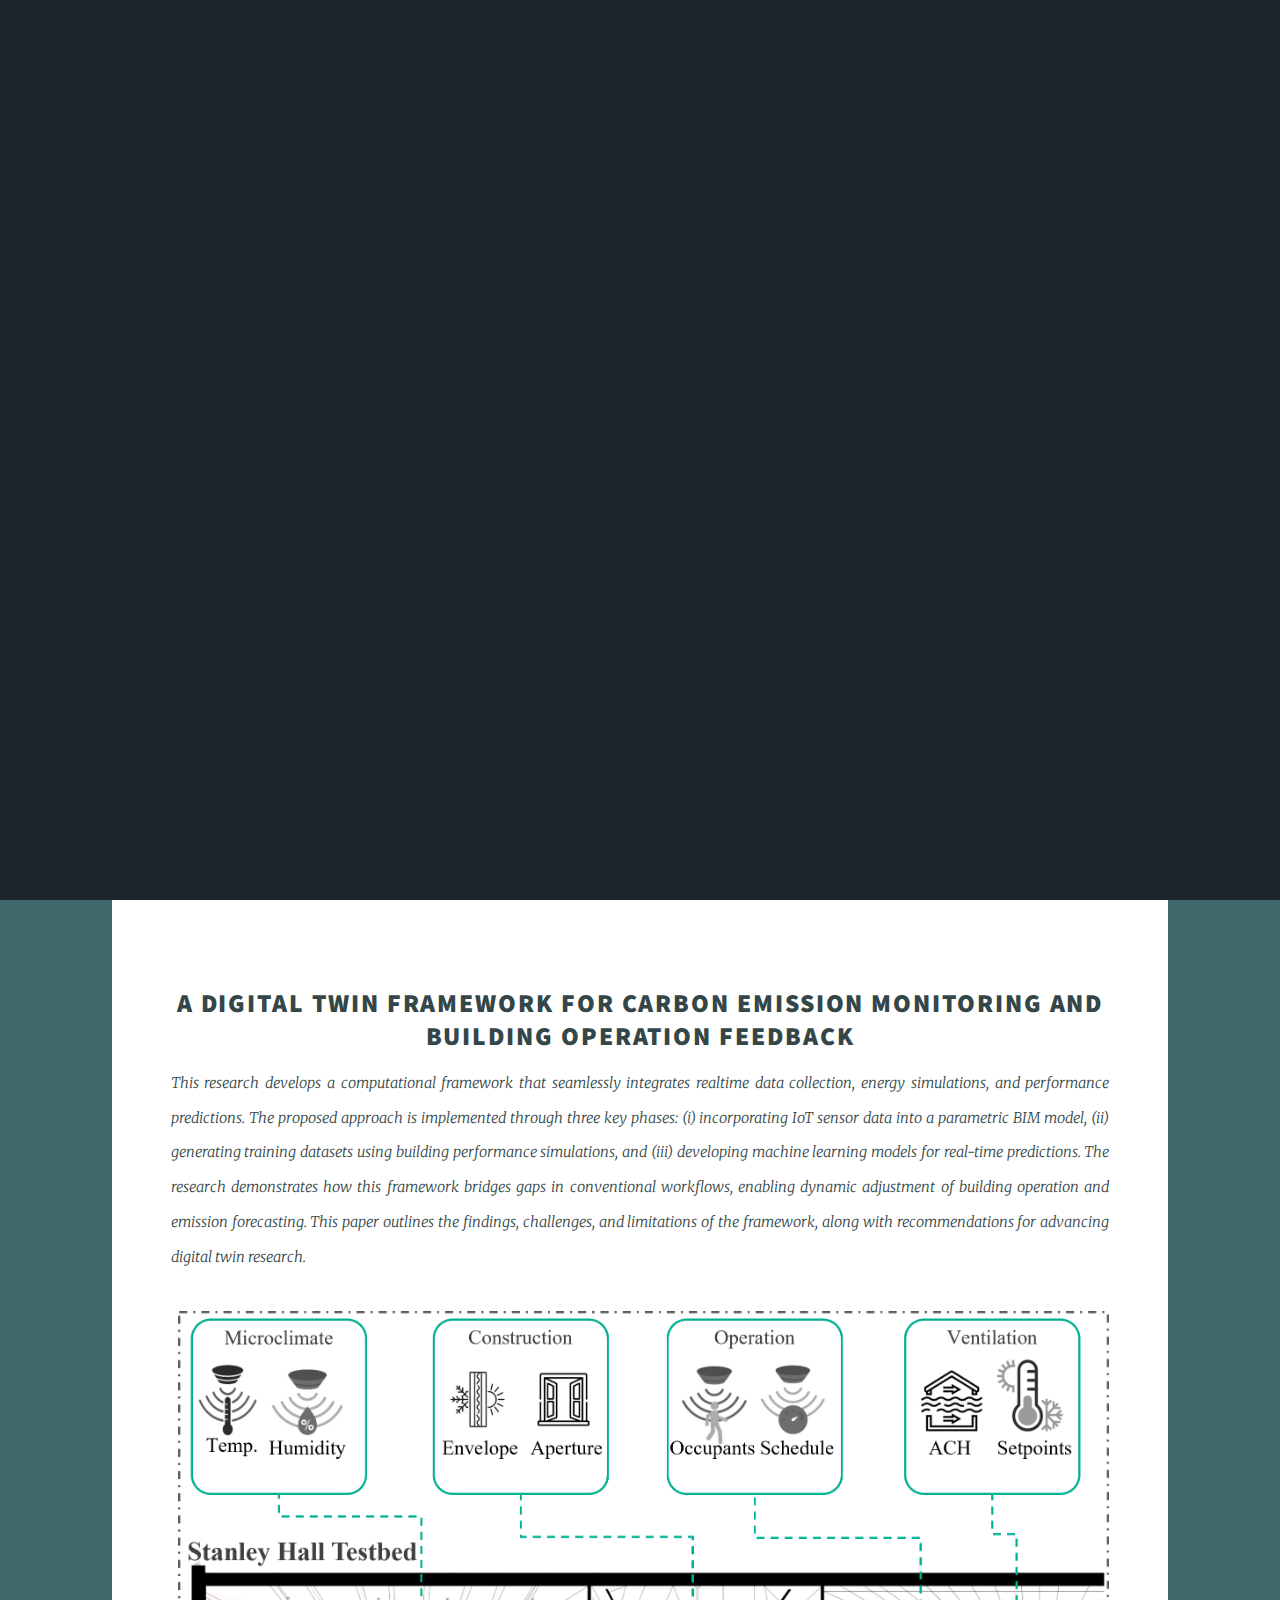
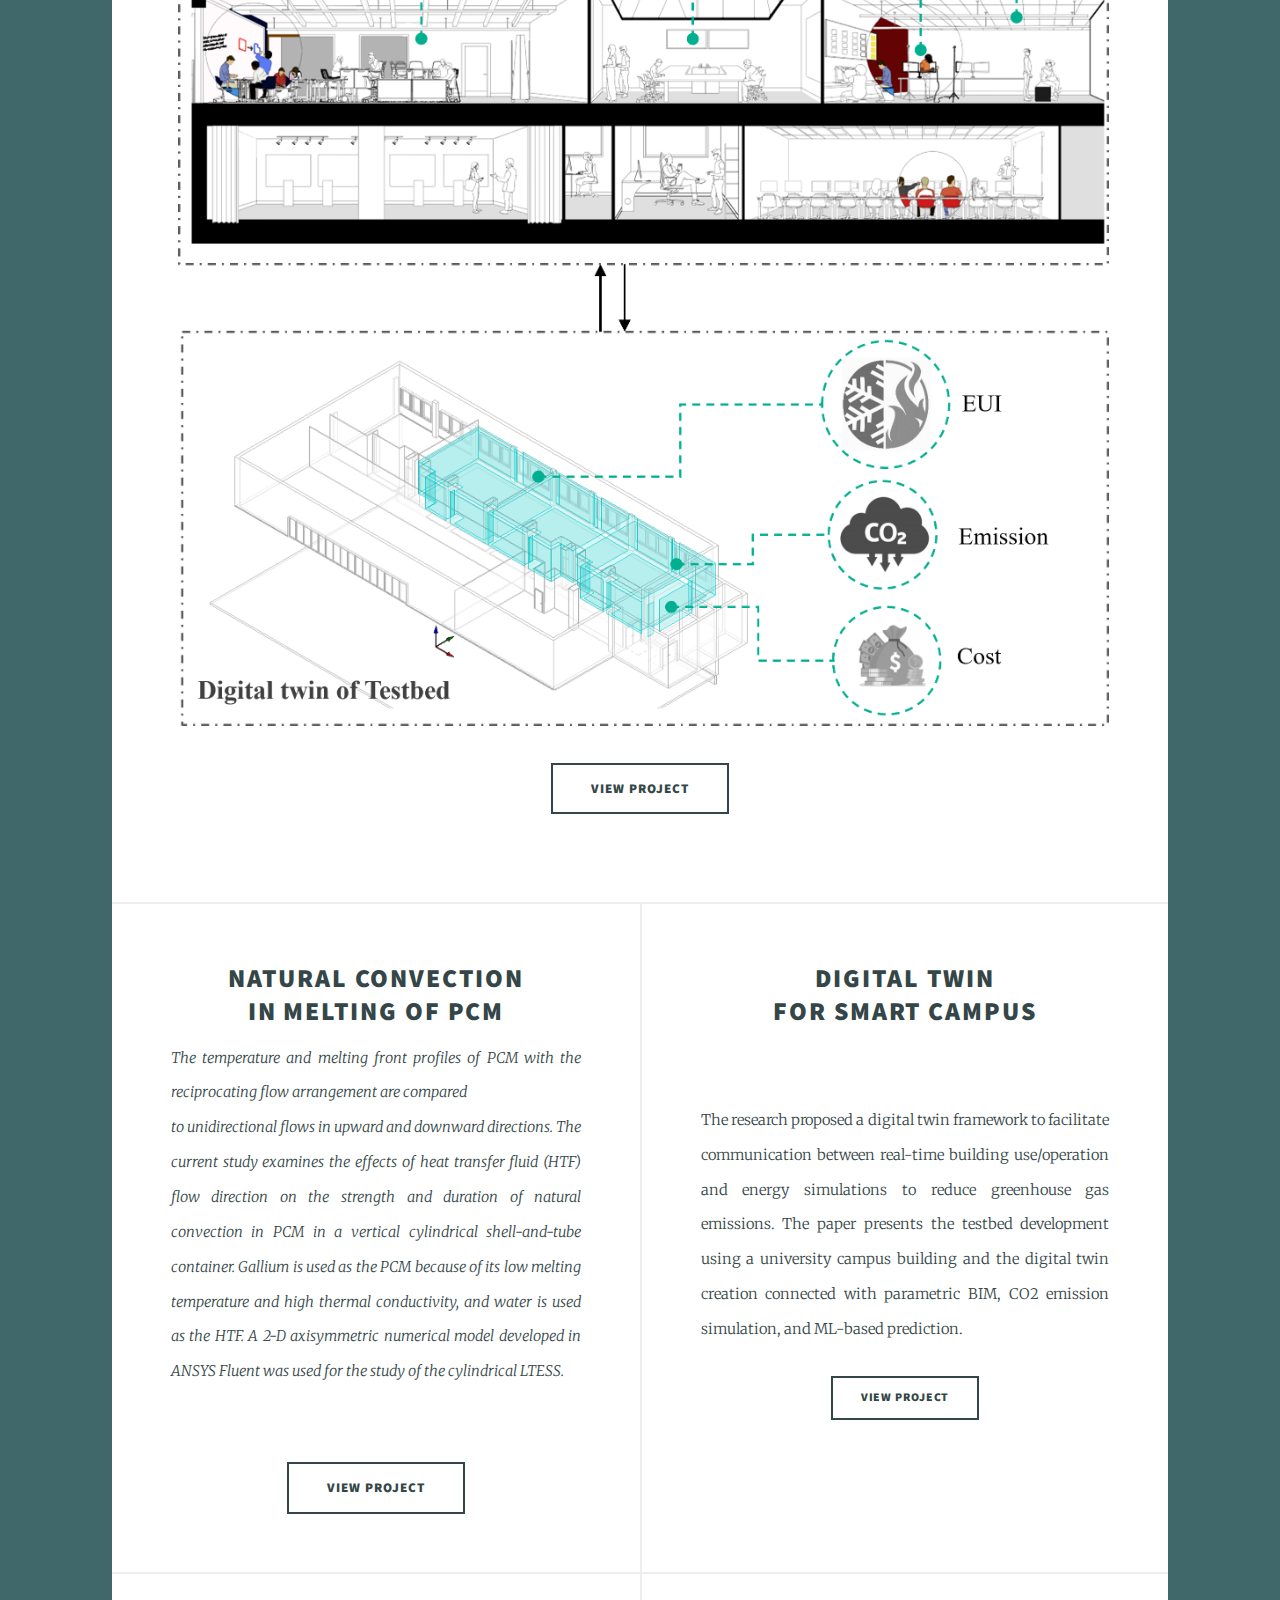
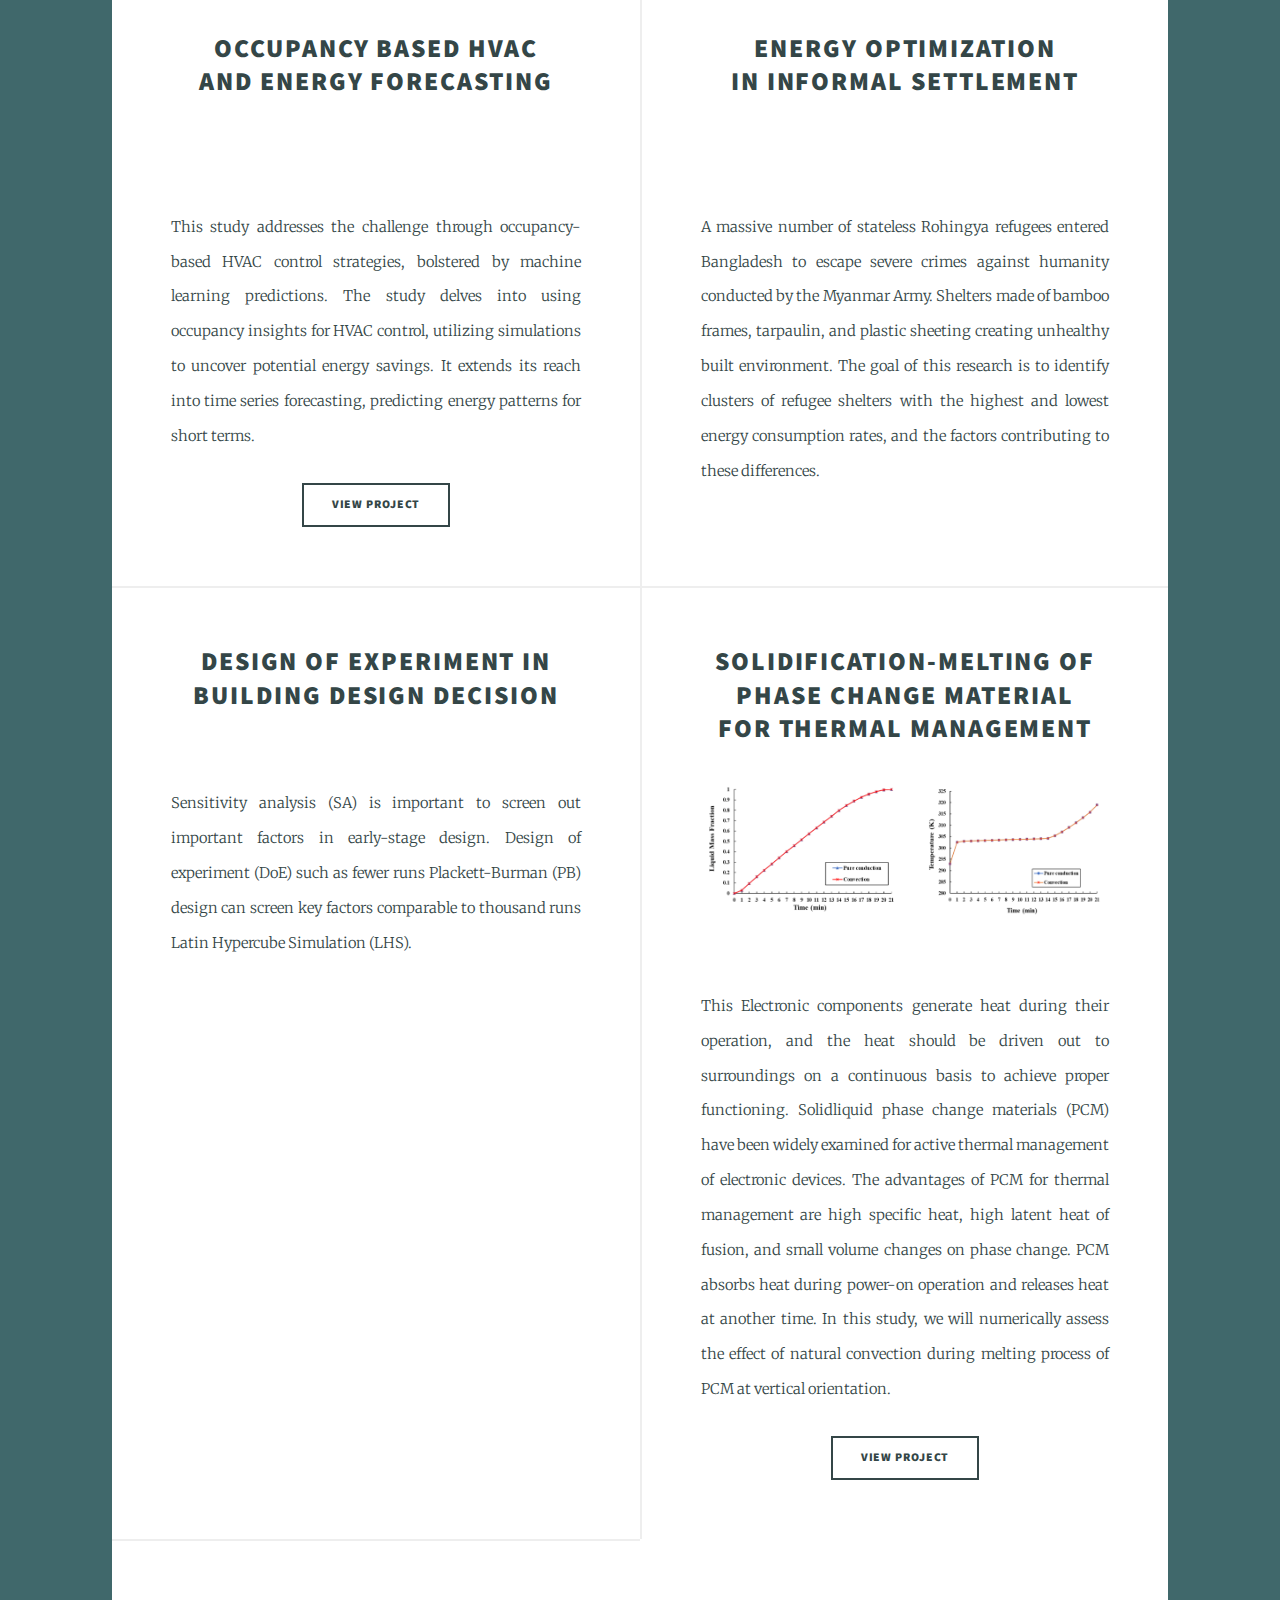
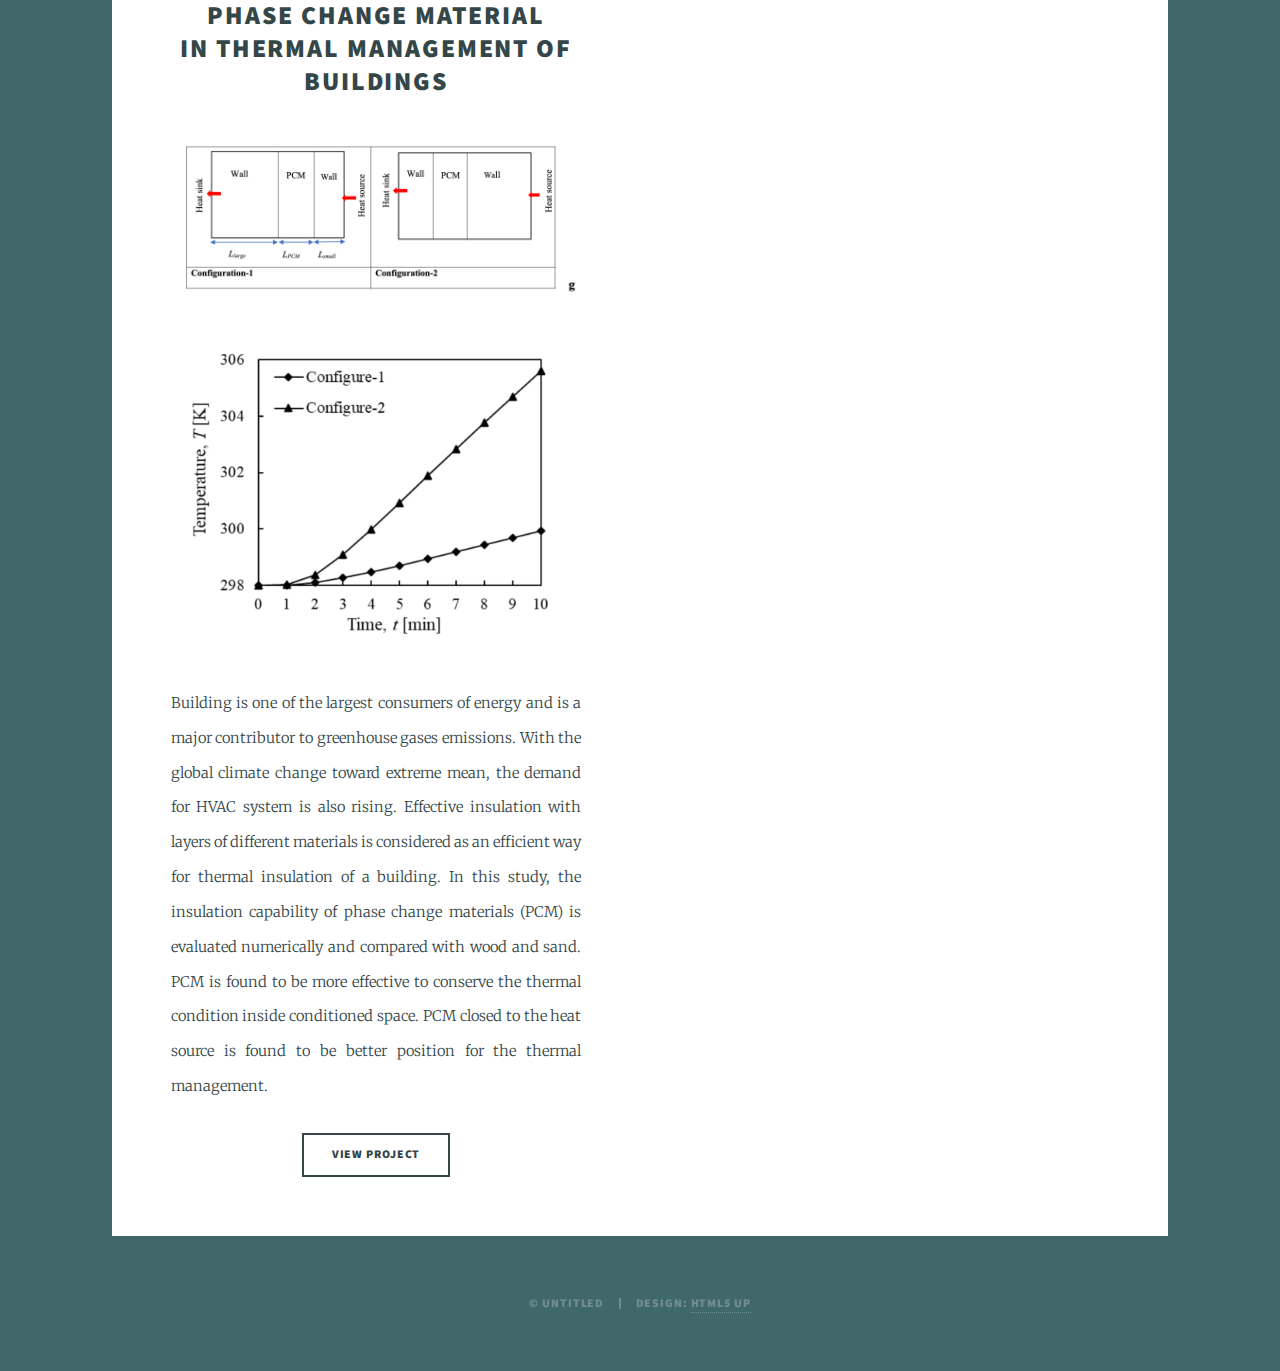
==== commit 0b1a8d83: "added blog in nav index.html" ====
--- a/index.html
+++ b/index.html
@@ -40,6 +40,7 @@
 						<ul class="links">
 							<li class="active"><a href="index.html">Research</a></li>
 							<li><a href="elements.html">Profession</a></li>
+							 <li><a href="https://llm4energy.blogspot.com/" target="_blank">Blog</a></li> <!-- Blog tab added -->
 							<li><a href="resume.html">Resume</a></li>
 						</ul>
 						<ul class="icons">
@@ -107,7 +108,6 @@
 								</article>
 								<article>
 									<header>
-										<!-- <span class="date">April 22, 2017</span> -->
 										<h2><a href="#">Occupancy based HVAC<br />
 										and Energy Forecasting</a></h2>
 									</header>
@@ -123,7 +123,6 @@
 								</article>
 								<article>
 									<header>
-										<!-- <span class="date">April 18, 2017</span> -->
 										<h2><a href="#">Energy optimization<br />
 										in informal settlement</a></h2>
 									</header>
--- a/assets/css/main.css
+++ b/assets/css/main.css
@@ -99,7 +99,7 @@
 	}
 
 	body {
-		background-color: #1e252d;
+		background-color: #40686b;
 	}
 
 		body.is-preload *, body.is-preload *:before, body.is-preload *:after {
--- a/assets/css/noscript.css
+++ b/assets/css/noscript.css
@@ -9,7 +9,7 @@
 /* Wrapper */
 
 	#wrapper {
-		background-color: #1e252d;
+		background-color: #40686b;
 		background-image: url("../../images/overlay.png"), linear-gradient(0deg, rgba(0, 0, 0, 0.1), rgba(0, 0, 0, 0.1)), url("../../images/bg.jpg");
 		background-size: auto,								auto,														100% auto;
 		background-position: center,								center,														top center;
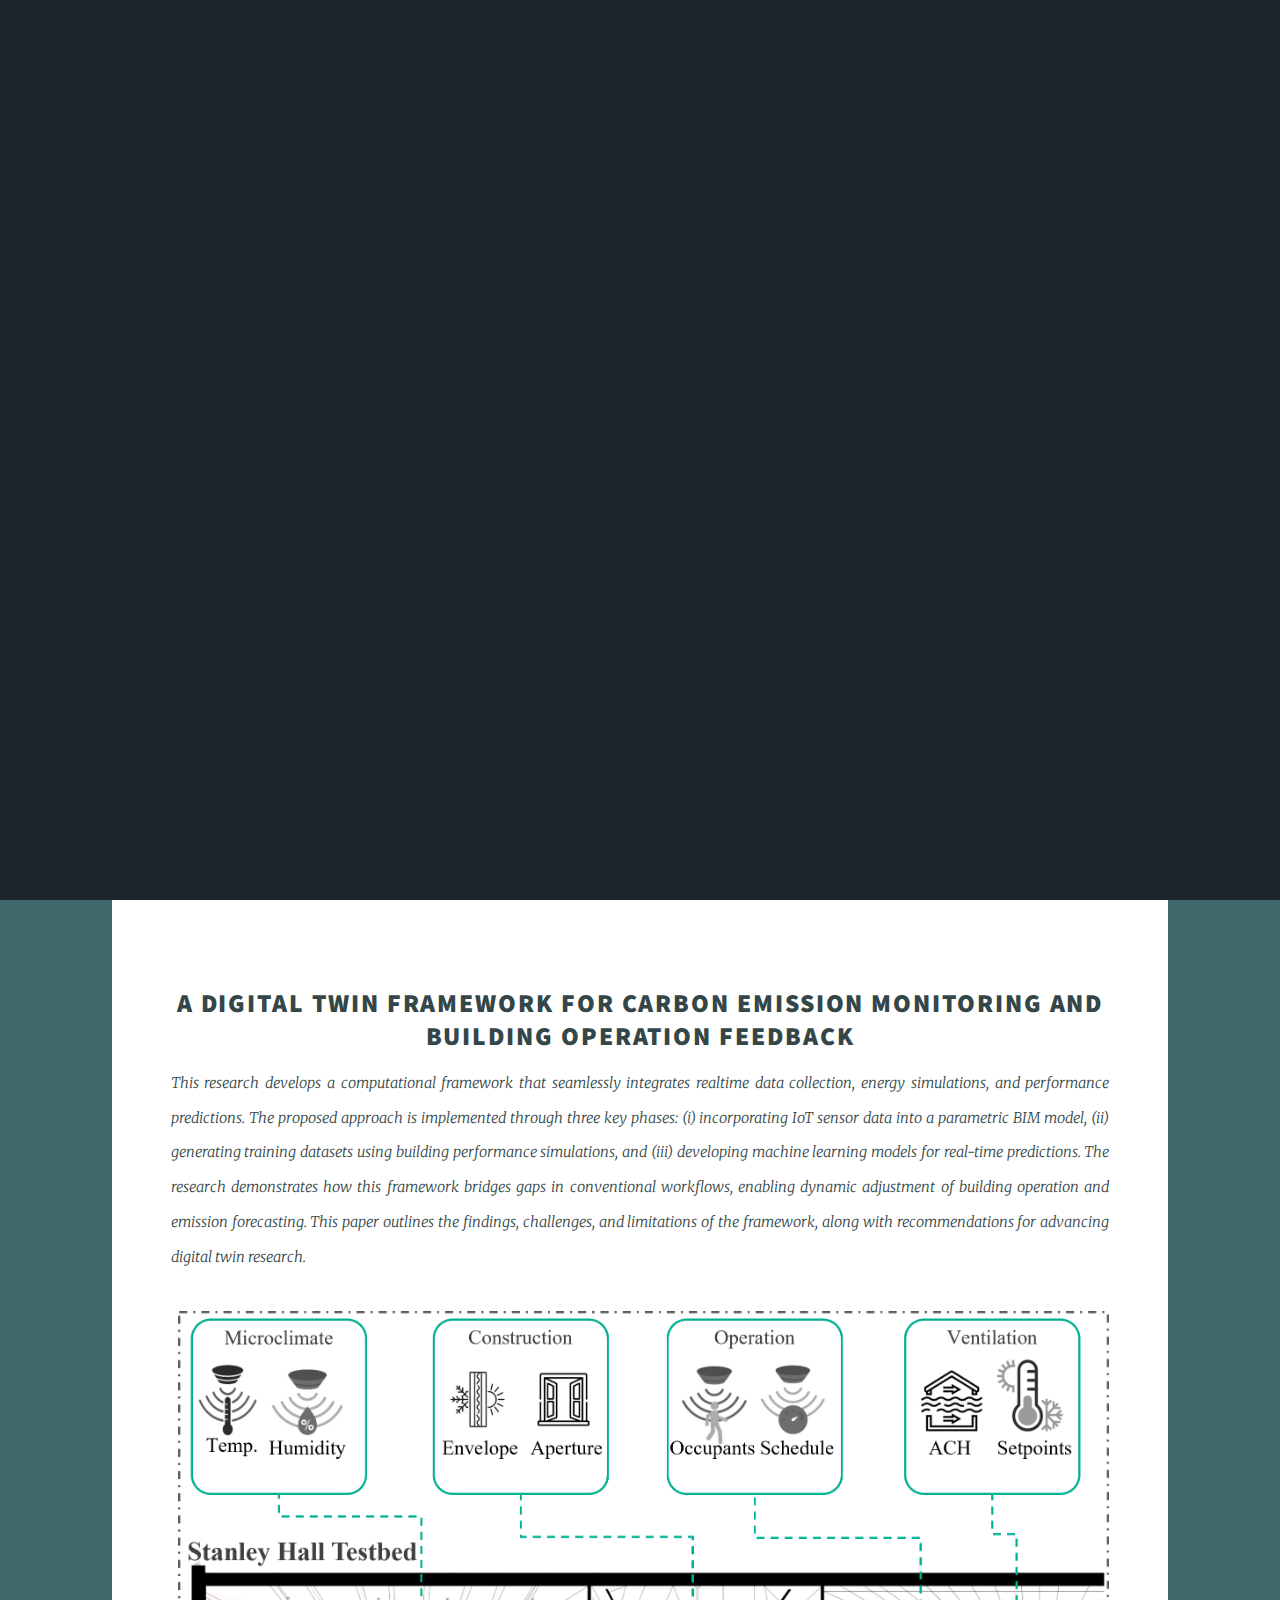
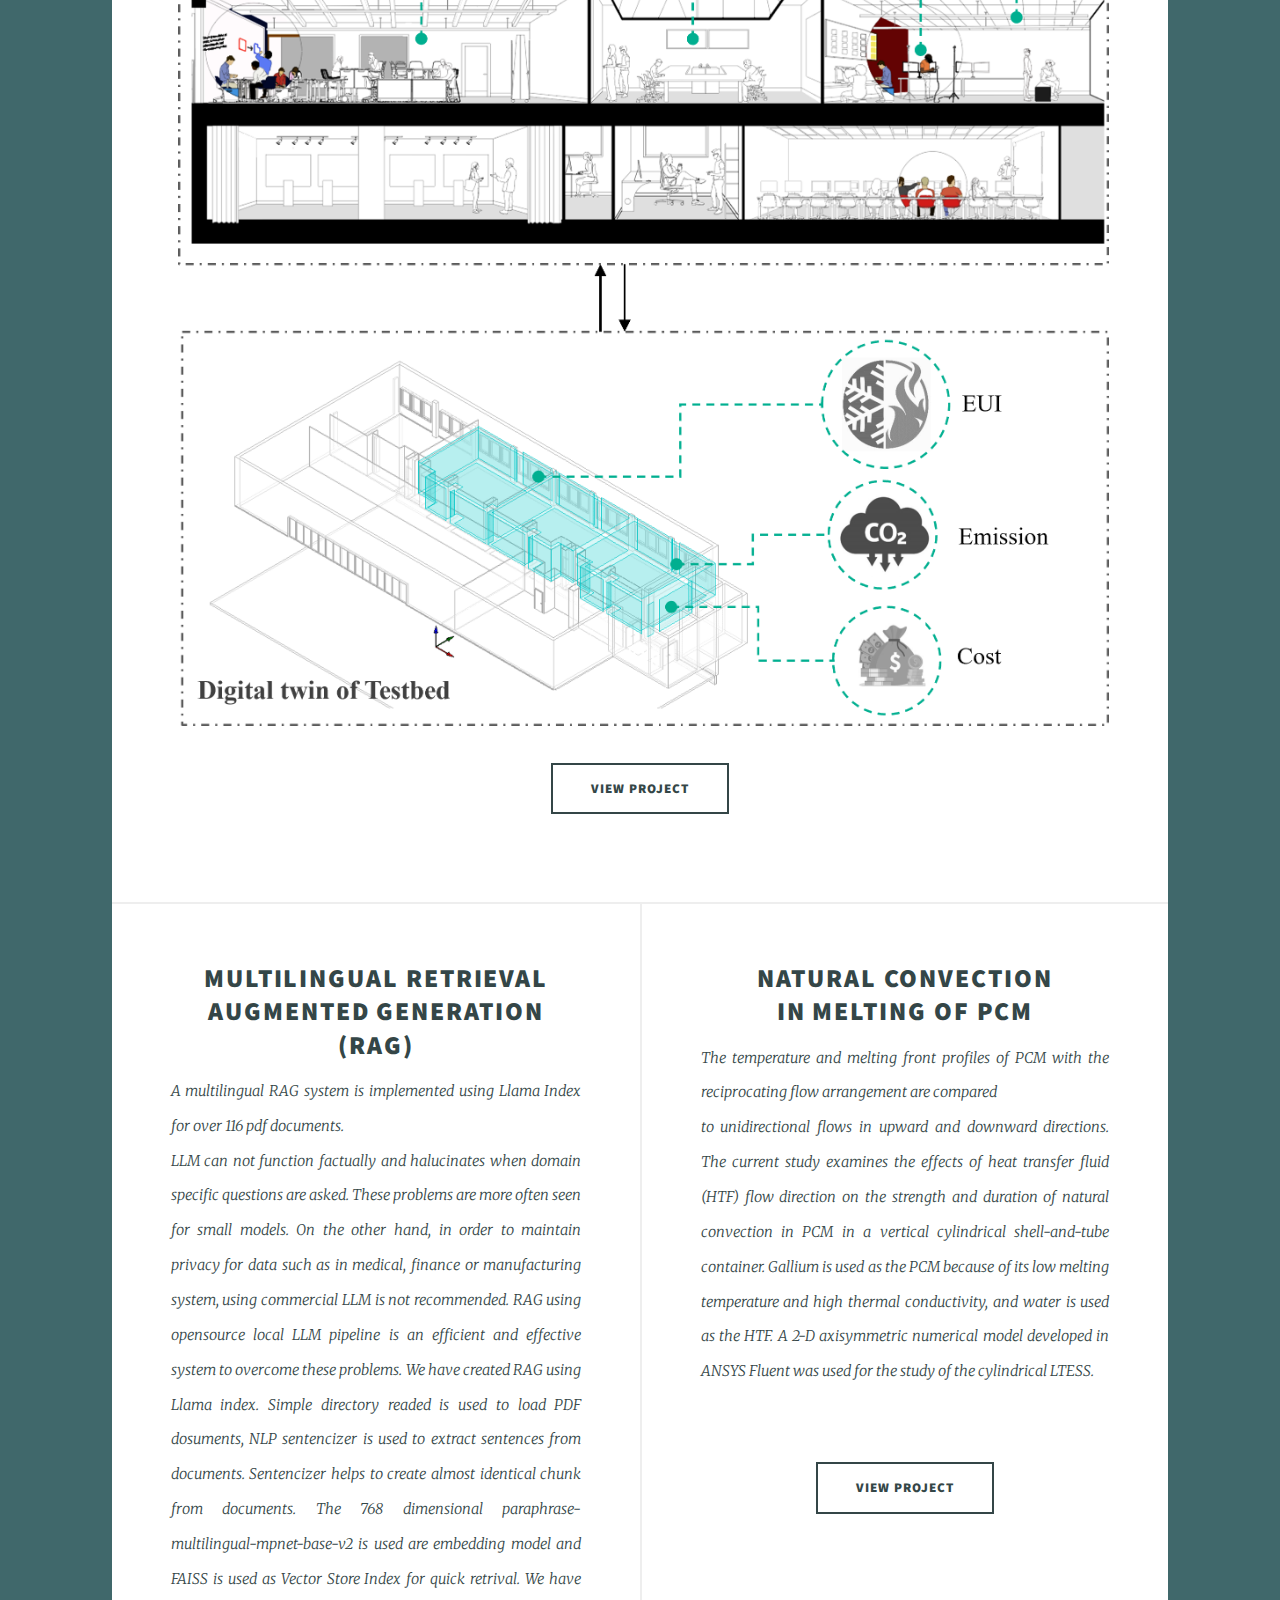
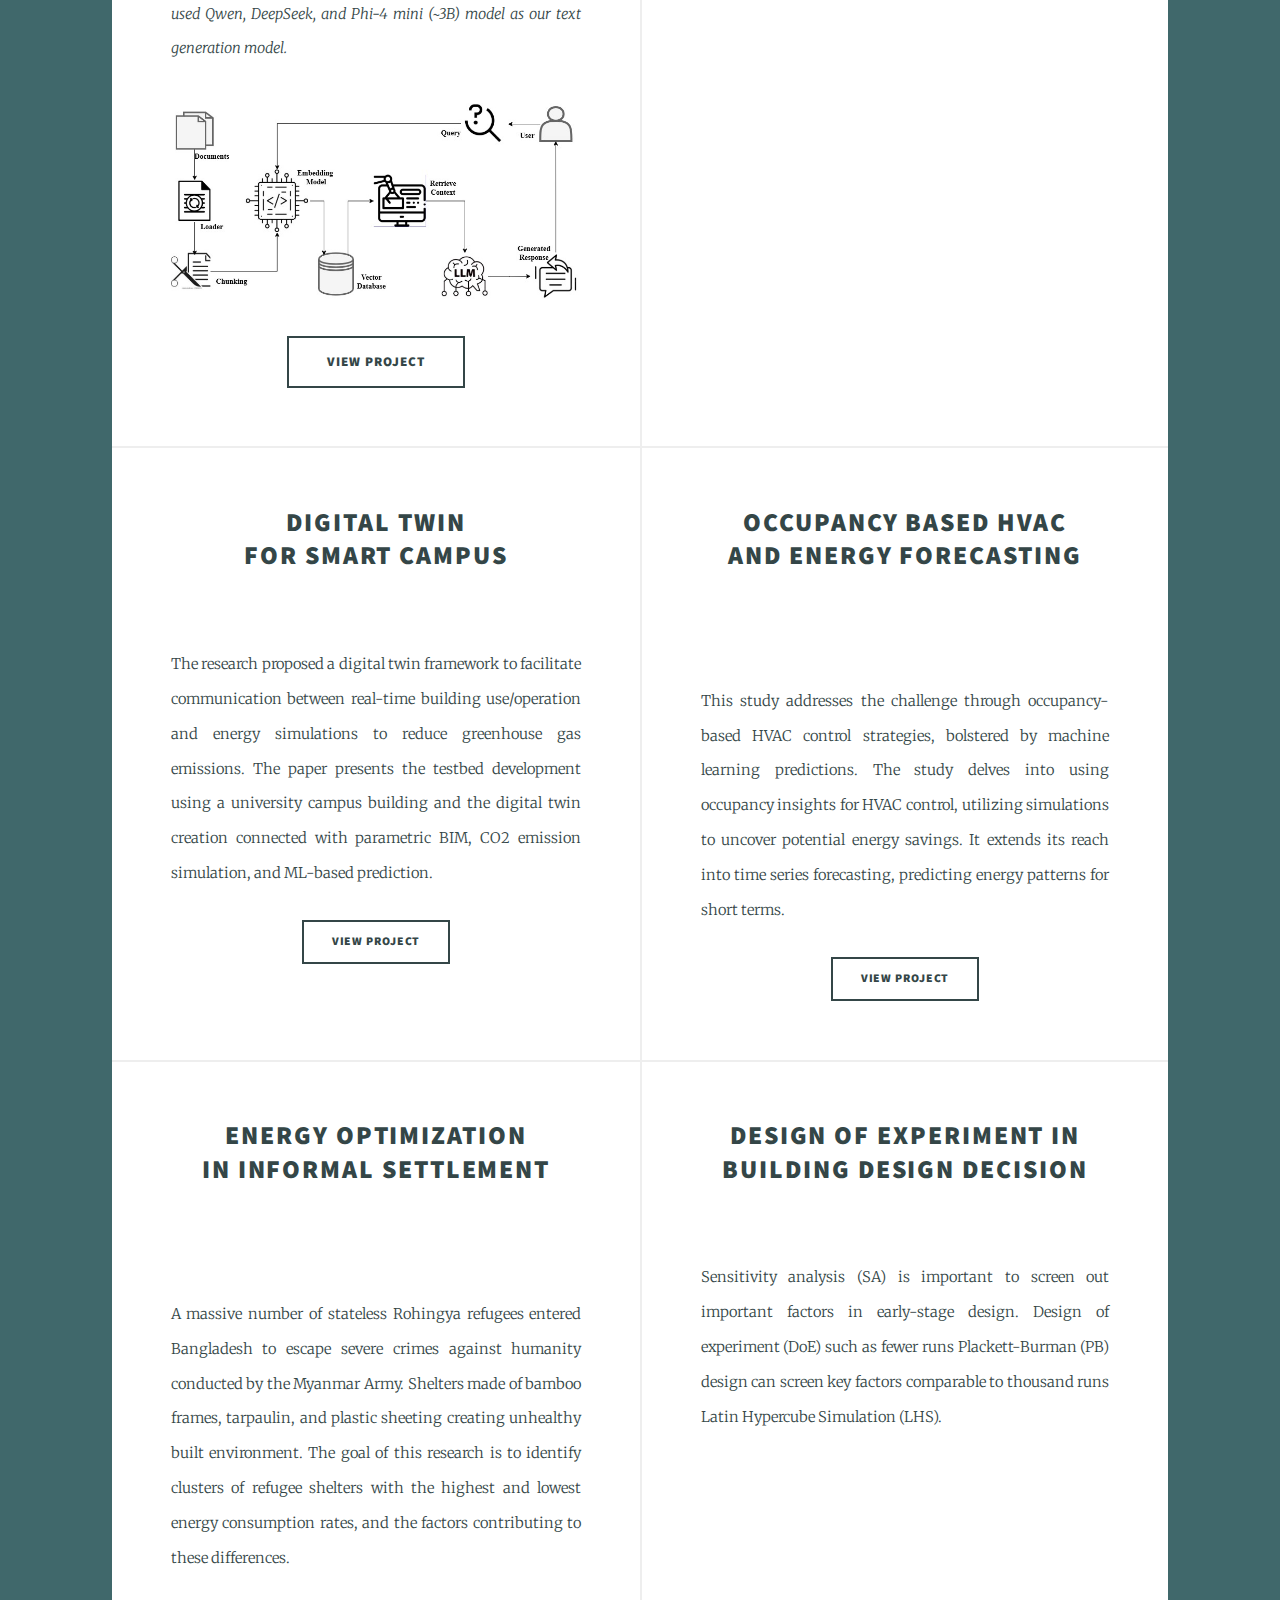
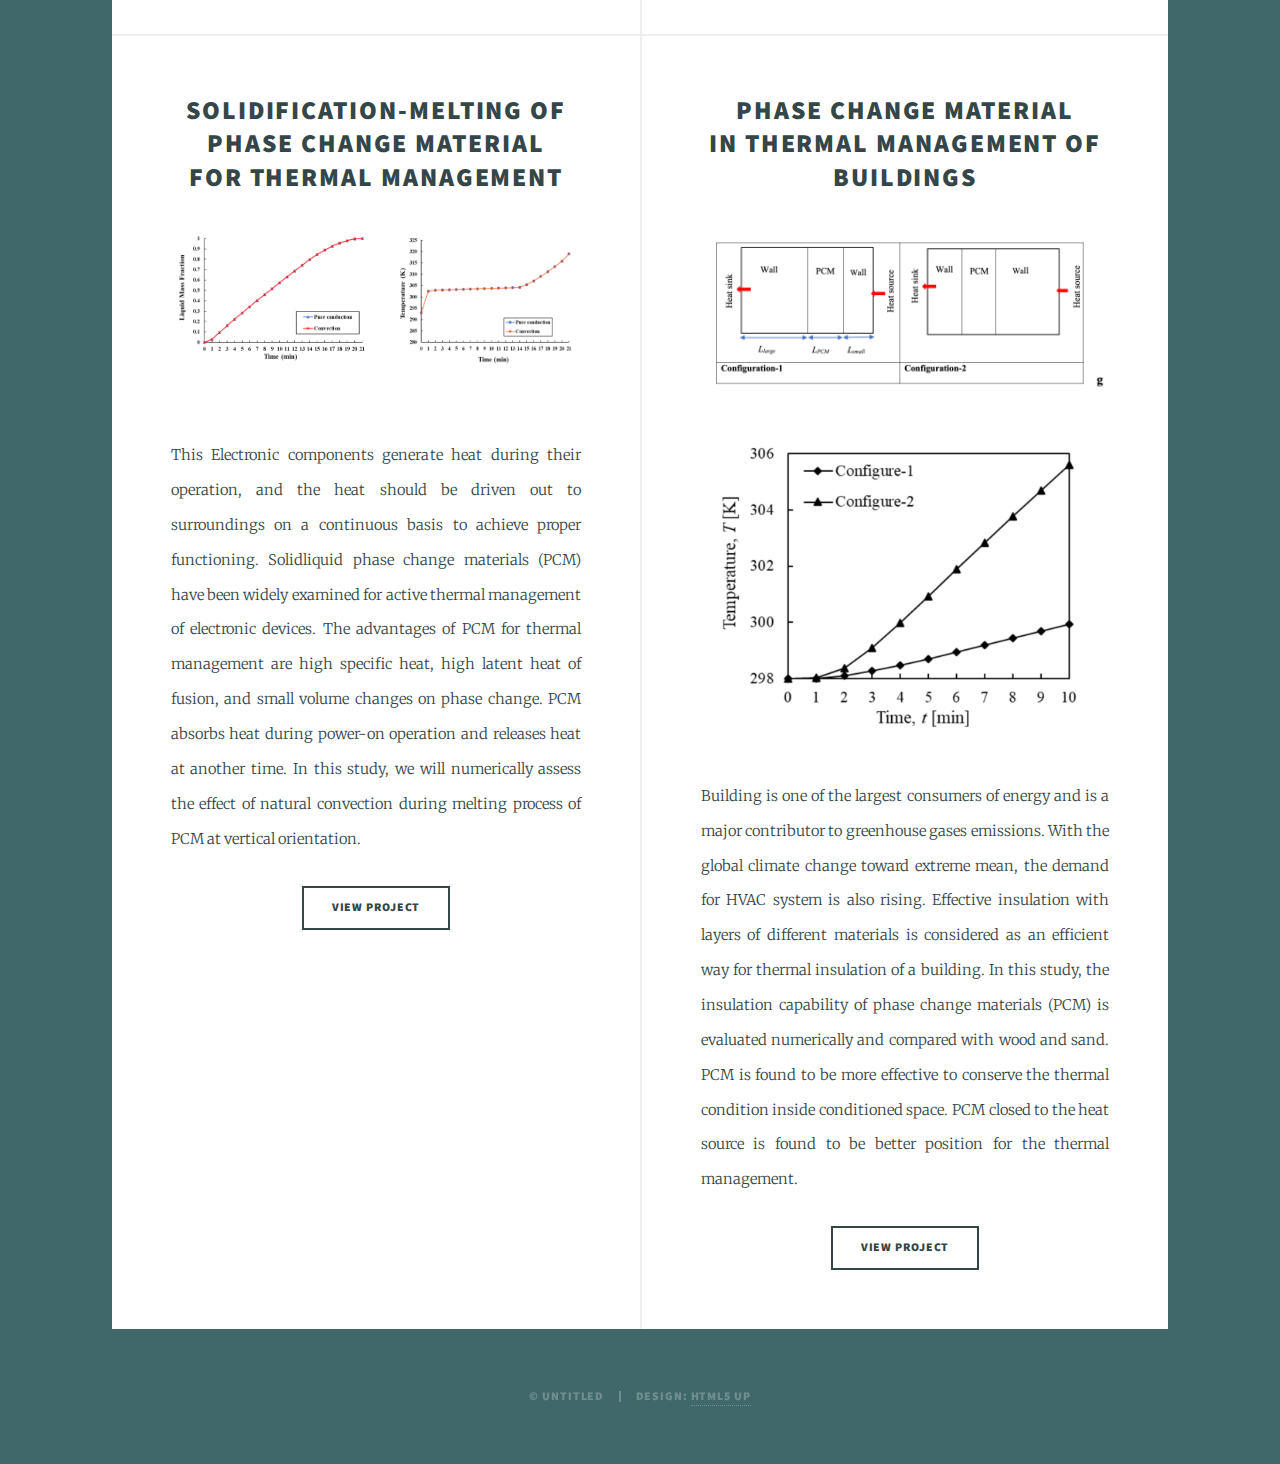
==== commit 9902d2a9: "added RAG project index.html" ====
--- a/index.html
+++ b/index.html
@@ -40,7 +40,7 @@
 						<ul class="links">
 							<li class="active"><a href="index.html">Research</a></li>
 							<li><a href="elements.html">Profession</a></li>
-							 <li><a href="https://llm4energy.blogspot.com/" target="_blank">Blog</a></li> <!-- Blog tab added -->
+							<li><a href="https://llm4energy.blogspot.com/" target="_blank">Personal Blog</a></li>
 							<li><a href="resume.html">Resume</a></li>
 						</ul>
 						<ul class="icons">
@@ -79,6 +79,25 @@
 							<section class="posts">
 								<article>
 									<header>
+										<h2><a href="#">Multilingual Retrieval Augmented Generation (RAG)</a></h2>
+										<p>
+											A multilingual RAG system is implemented using Llama Index for over 116 pdf documents.<br />
+											LLM can not function factually and halucinates when domain specific questions are asked. These problems are more often seen for
+											small models. On the other hand, in order to maintain privacy for data such as in medical, finance or manufacturing system, using
+											commercial LLM is not recommended. RAG using opensource local LLM pipeline is an efficient and effective system to overcome these
+											problems. We have created RAG using Llama index. Simple directory readed is used to load PDF dosuments, NLP sentencizer is used to 
+											extract sentences from documents. Sentencizer helps to create almost identical chunk from documents. The 768 dimensional 
+											paraphrase-multilingual-mpnet-base-v2 is used are embedding model and FAISS is used as Vector Store Index for quick retrival. We have used 
+											Qwen, DeepSeek, and Phi-4 mini (~3B) model as our text generation model. 
+										</p>
+									</header>
+									<a href="#" class="image fit"><img src="images/RAG.jpg" alt="" /></a>
+									<ul class="actions special">
+										<li><a href="https://llm4energy.blogspot.com/2025/04/retrieval-augmented-generation-using.html" class="button large">View Project</a></li>
+									</ul>
+							  </article>
+								<article>
+									<header>
 										<h2><a href="#">Natural Convection <br />in Melting of PCM</a></h2>
 										<p>
 											The temperature and melting front profiles of PCM with the reciprocating flow arrangement are compared<br />
@@ -92,7 +111,7 @@
 									<ul class="actions special">
 										<li><a href="https://asmedigitalcollection.asme.org/thermalscienceapplication/article/15/11/111010/1164602" class="button large">View Project</a></li>
 									</ul>
-							        </article>
+							  </article>
 								<article>
 									<header>
 										<h2><a href="#">Digital Twin<br />
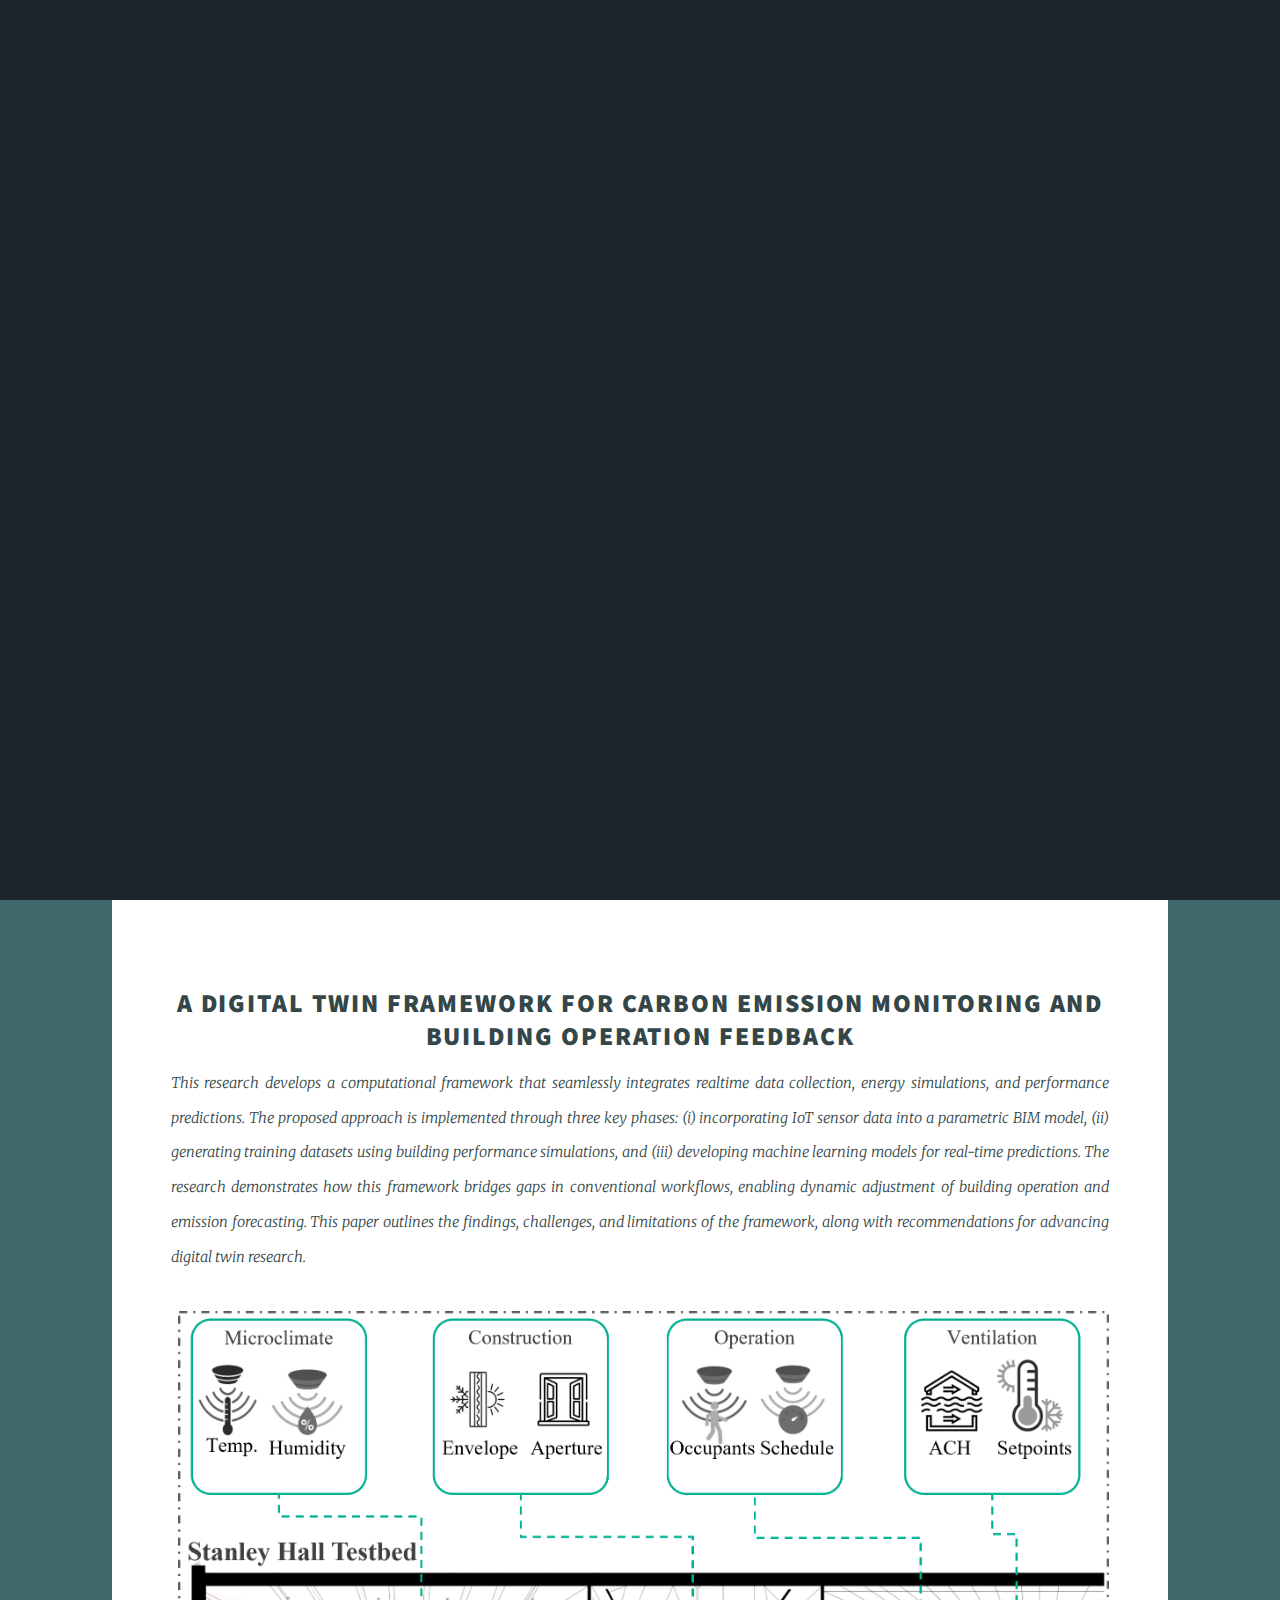
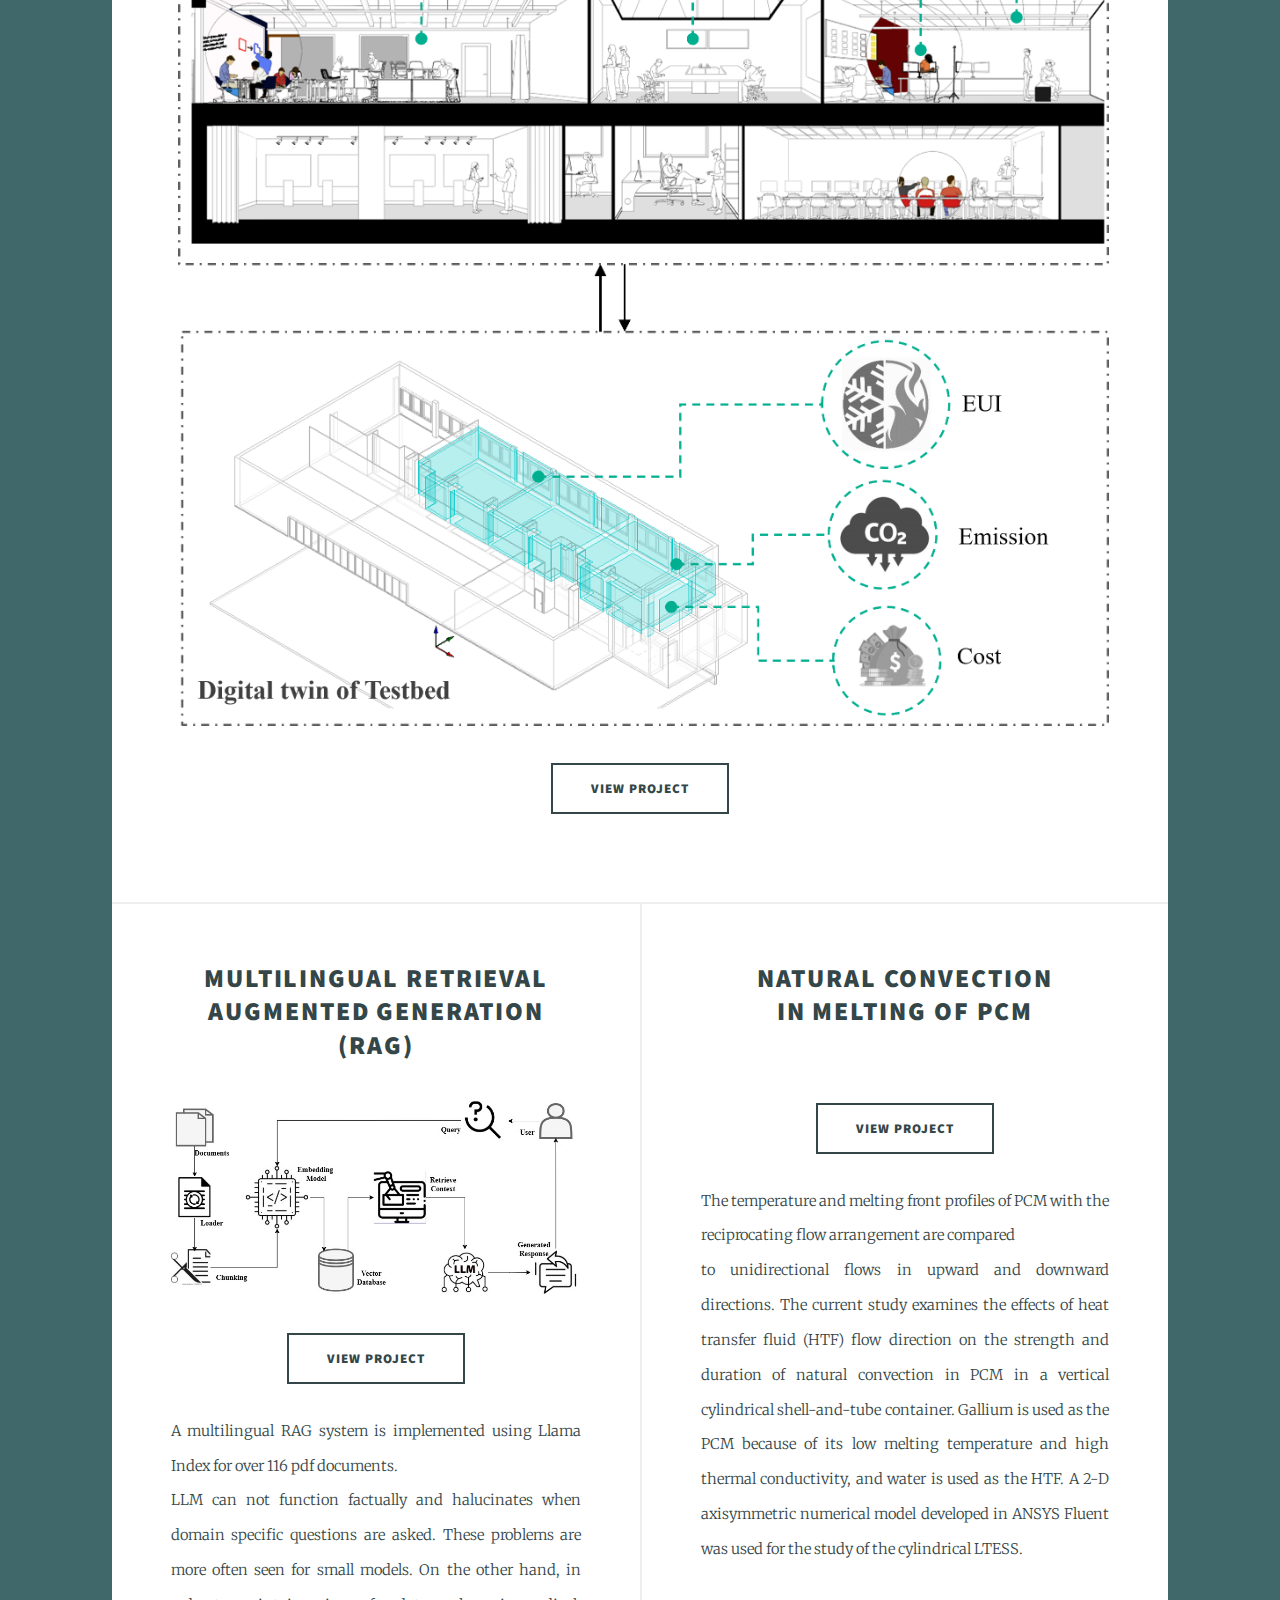
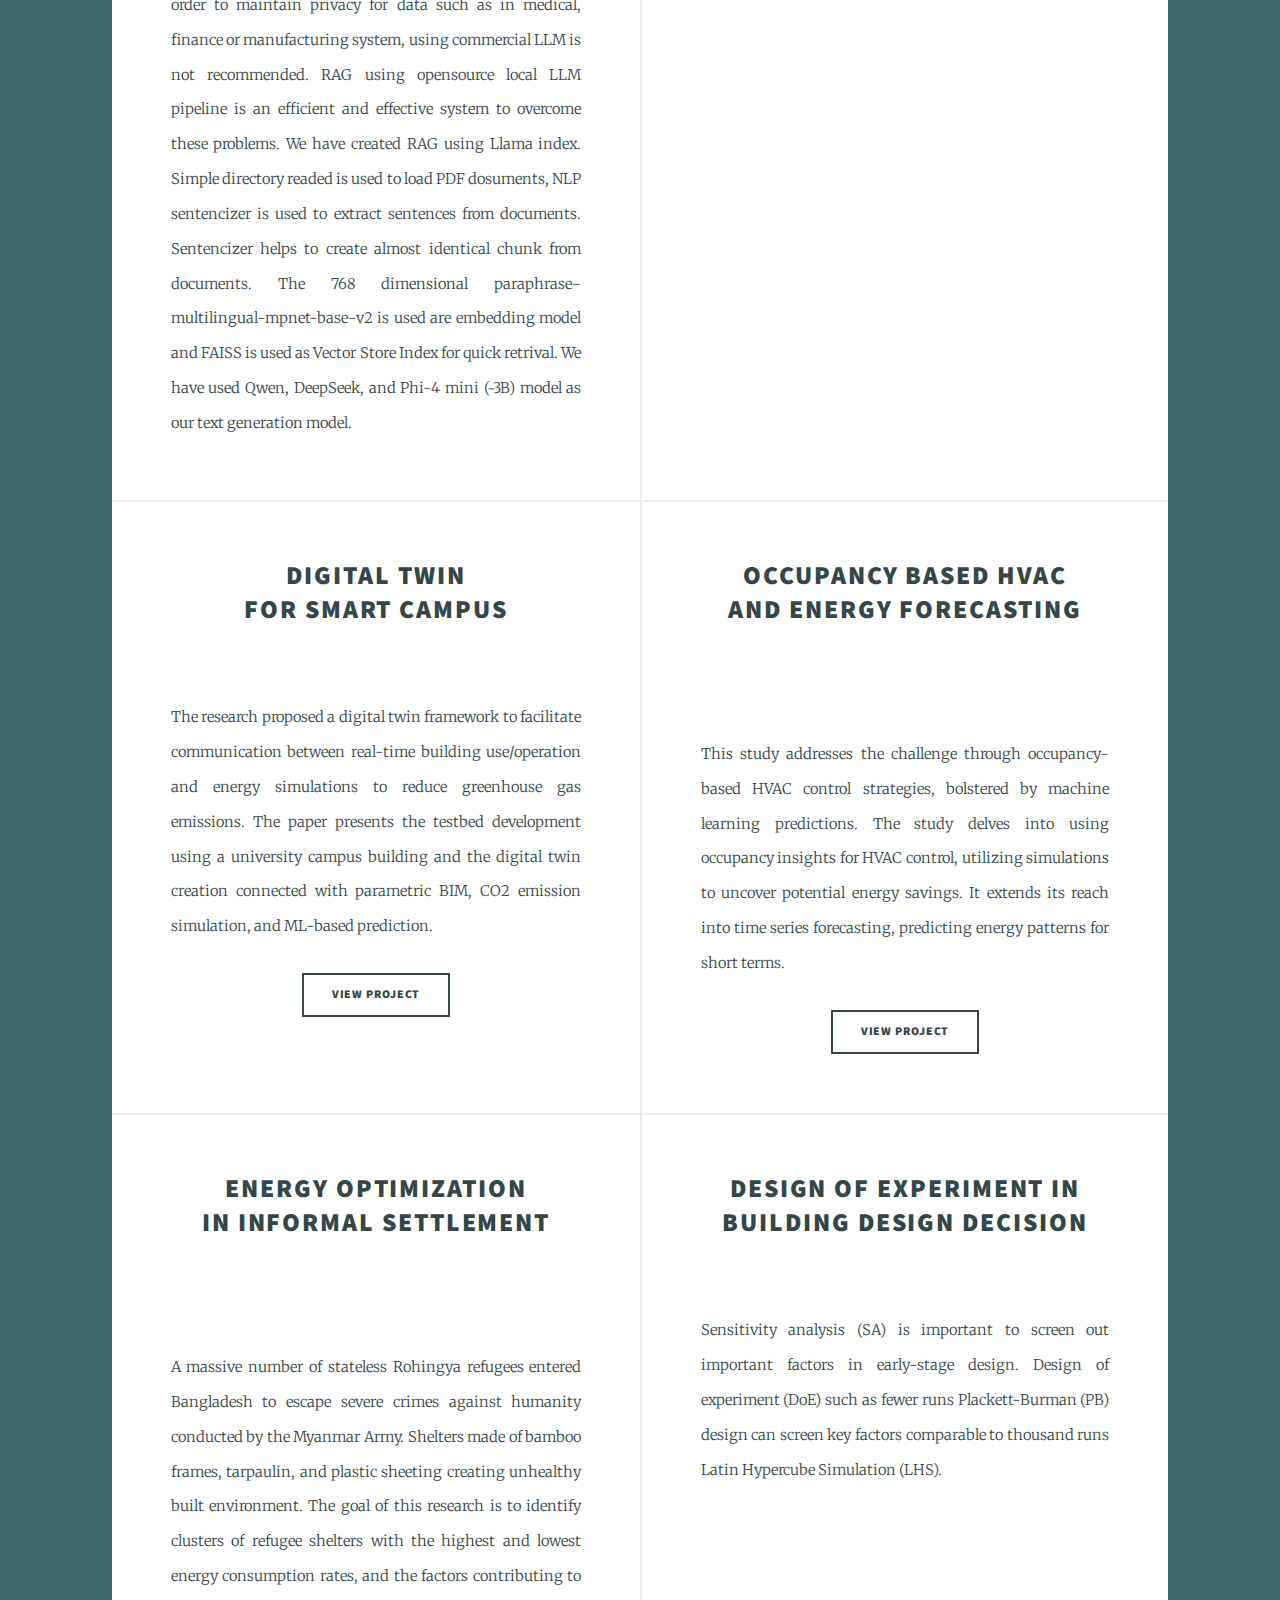
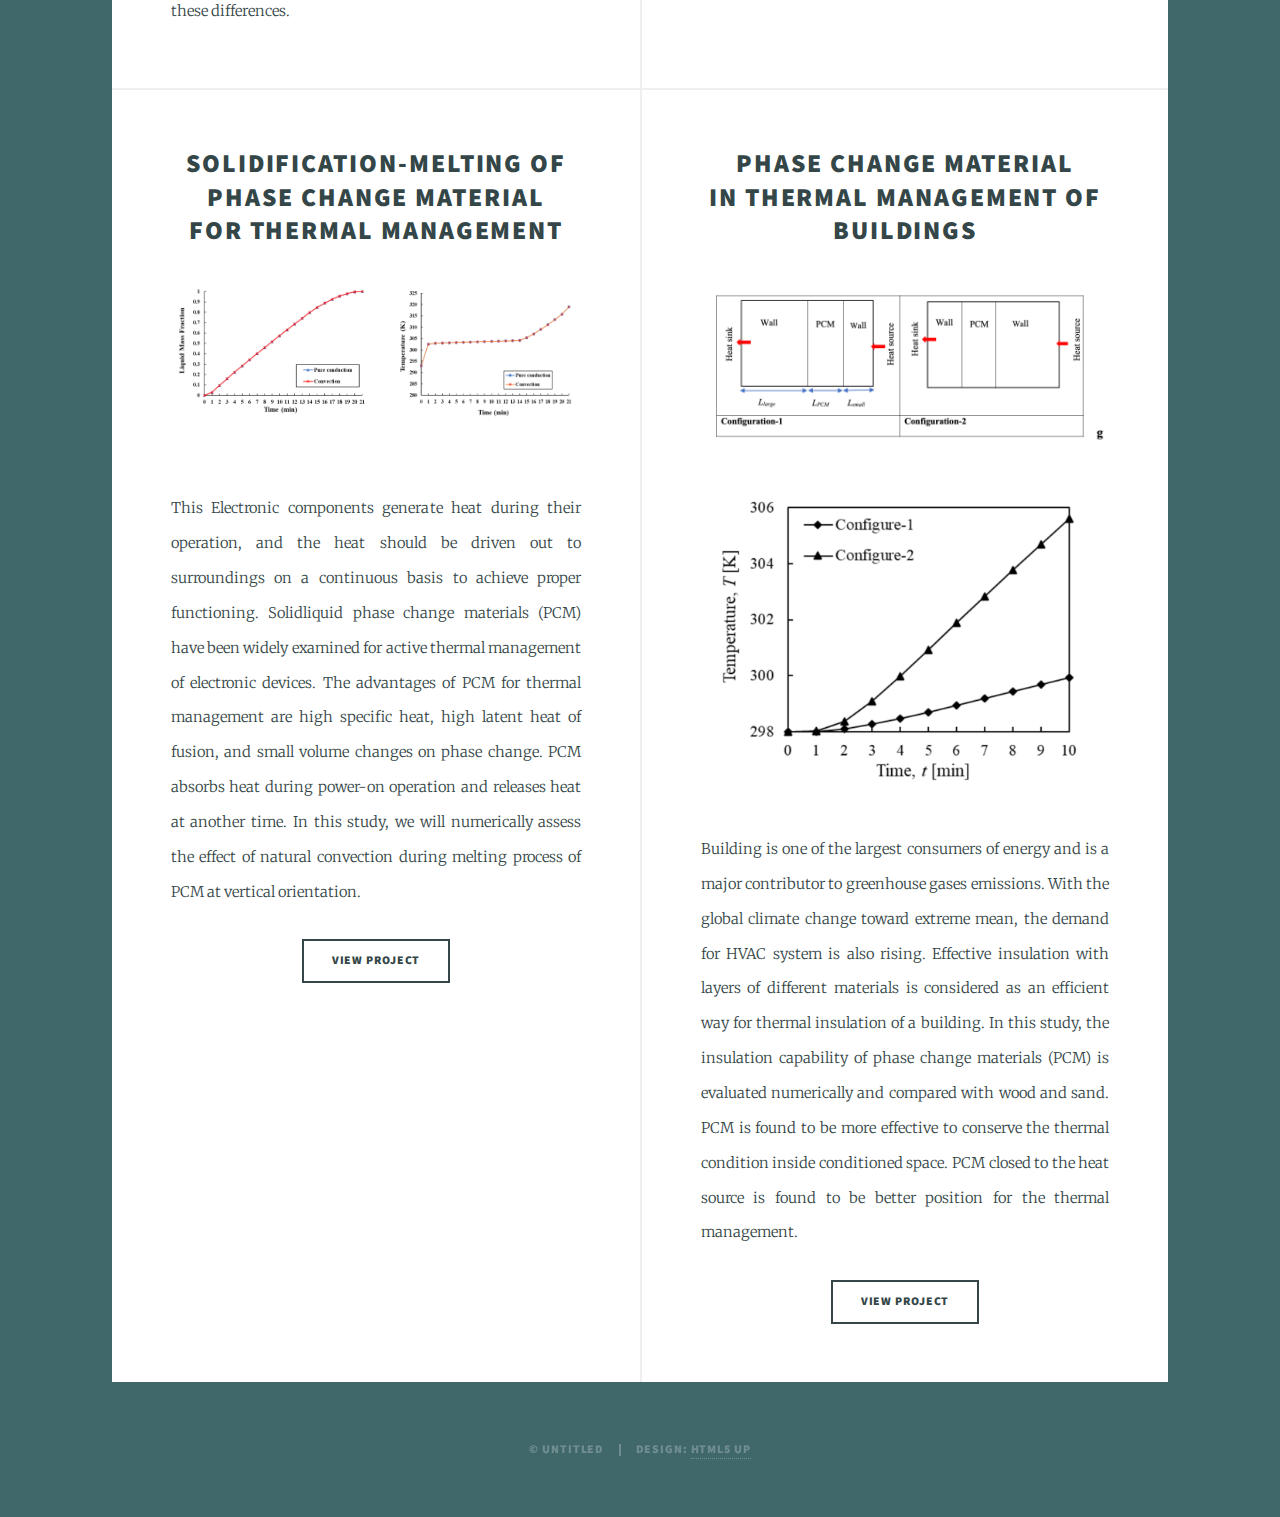
==== commit fd93fbd2: "Update index.html" ====
--- a/index.html
+++ b/index.html
@@ -80,6 +80,11 @@
 								<article>
 									<header>
 										<h2><a href="#">Multilingual Retrieval Augmented Generation (RAG)</a></h2>
+									</header>
+									<a href="#" class="image fit"><img src="images/RAG.jpg" alt="" /></a>
+									<ul class="actions special">
+										<li><a href="https://llm4energy.blogspot.com/2025/04/retrieval-augmented-generation-using.html" class="button large">View Project</a></li>
+									</ul>
 										<p>
 											A multilingual RAG system is implemented using Llama Index for over 116 pdf documents.<br />
 											LLM can not function factually and halucinates when domain specific questions are asked. These problems are more often seen for
@@ -90,15 +95,16 @@
 											paraphrase-multilingual-mpnet-base-v2 is used are embedding model and FAISS is used as Vector Store Index for quick retrival. We have used 
 											Qwen, DeepSeek, and Phi-4 mini (~3B) model as our text generation model. 
 										</p>
-									</header>
-									<a href="#" class="image fit"><img src="images/RAG.jpg" alt="" /></a>
-									<ul class="actions special">
-										<li><a href="https://llm4energy.blogspot.com/2025/04/retrieval-augmented-generation-using.html" class="button large">View Project</a></li>
-									</ul>
 							  </article>
+								
 								<article>
 									<header>
 										<h2><a href="#">Natural Convection <br />in Melting of PCM</a></h2>
+									</header>
+									<a href="#" class="image fit"><img src="images/pic01.jpg" alt="" /></a>
+									<ul class="actions special">
+										<li><a href="https://asmedigitalcollection.asme.org/thermalscienceapplication/article/15/11/111010/1164602" class="button large">View Project</a></li>
+									</ul>
 										<p>
 											The temperature and melting front profiles of PCM with the reciprocating flow arrangement are compared<br />
 											to unidirectional flows in upward and downward directions. The current study examines the effects of heat transfer fluid (HTF) flow 
@@ -106,12 +112,8 @@
                       Gallium is used as the PCM because of its low melting temperature and high thermal conductivity, and water is used as the HTF. 
                       A 2-D axisymmetric numerical model developed in ANSYS Fluent was used for the study of the cylindrical LTESS.
 										</p>
-									</header>
-									<a href="#" class="image fit"><img src="images/pic01.jpg" alt="" /></a>
-									<ul class="actions special">
-										<li><a href="https://asmedigitalcollection.asme.org/thermalscienceapplication/article/15/11/111010/1164602" class="button large">View Project</a></li>
-									</ul>
 							  </article>
+								
 								<article>
 									<header>
 										<h2><a href="#">Digital Twin<br />
@@ -125,6 +127,7 @@
 										<li><a href="https://ieeexplore.ieee.org/document/10448799" class="button">View Project</a></li>
 									</ul>
 								</article>
+								
 								<article>
 									<header>
 										<h2><a href="#">Occupancy based HVAC<br />
@@ -140,6 +143,7 @@
 										<li><a href="https://www.researchgate.net/publication/385624280_Smart_Strategies_for_Building_Energy_Efficiency_Integrating_Occupancy-Based_HVAC_Control_and_Machine_Learning_Predictions" class="button">View Project</a></li>
 									</ul>
 								</article>
+								
 								<article>
 									<header>
 										<h2><a href="#">Energy optimization<br />
@@ -154,6 +158,7 @@
 										<li><a href="#" class="button">View Project</a></li>
 									</ul> -->
 								</article>
+								
 								<article>
 									<header>
 										<!-- <span class="date">April 14, 2017</span> -->
@@ -169,6 +174,7 @@
 										<li><a href="#" class="button">View Project</a></li>
 									</ul> -->
 								</article>
+								
 								<article>
 									<header>
 										<!-- <span class="date">April 24, 2017</span> -->
@@ -189,6 +195,7 @@
 										<li><a href="https://github.com/meftaH416/engineering_course_projects/blob/main/UddinMeftah_MAE8311_F21_Report.pdf" class="button">View Project</a></li>
 									</ul>
 								</article>
+								
 								<article>
 									<header>
 										<!-- <span class="date">April 24, 2017</span> -->
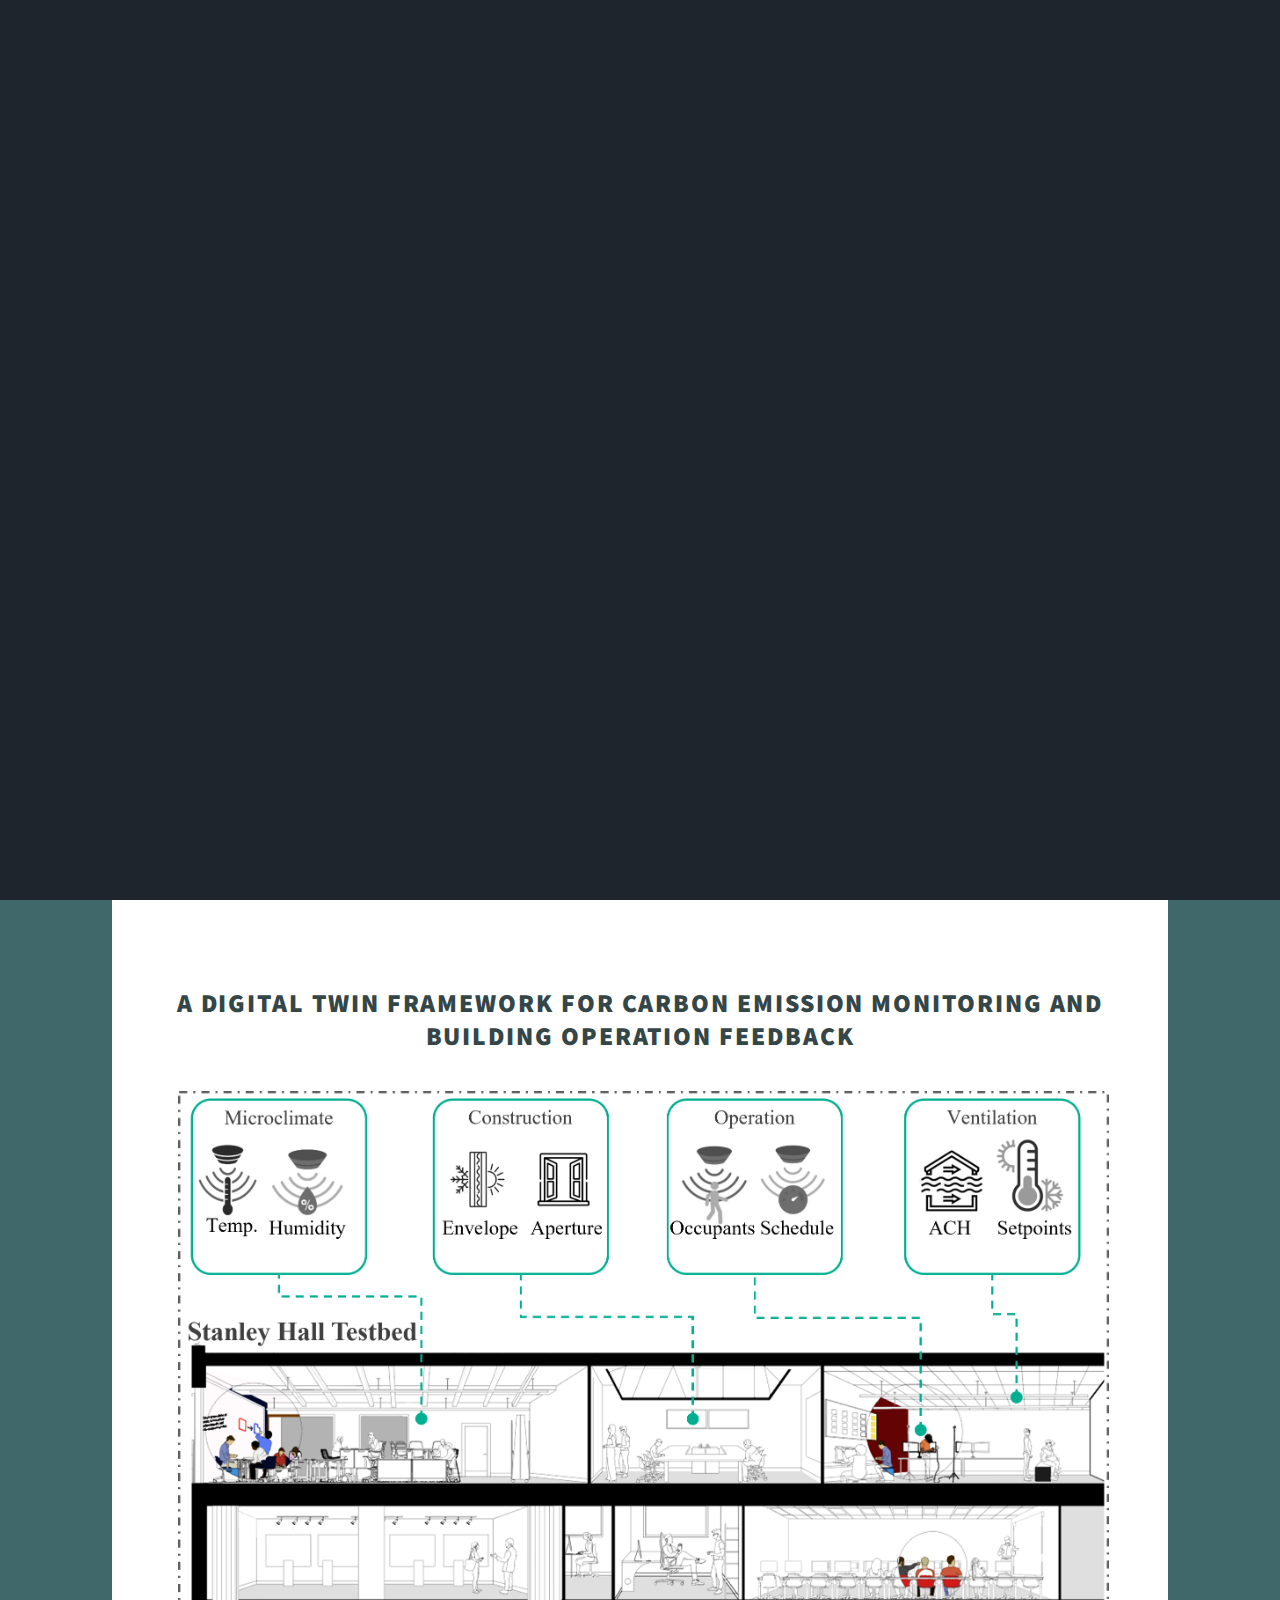
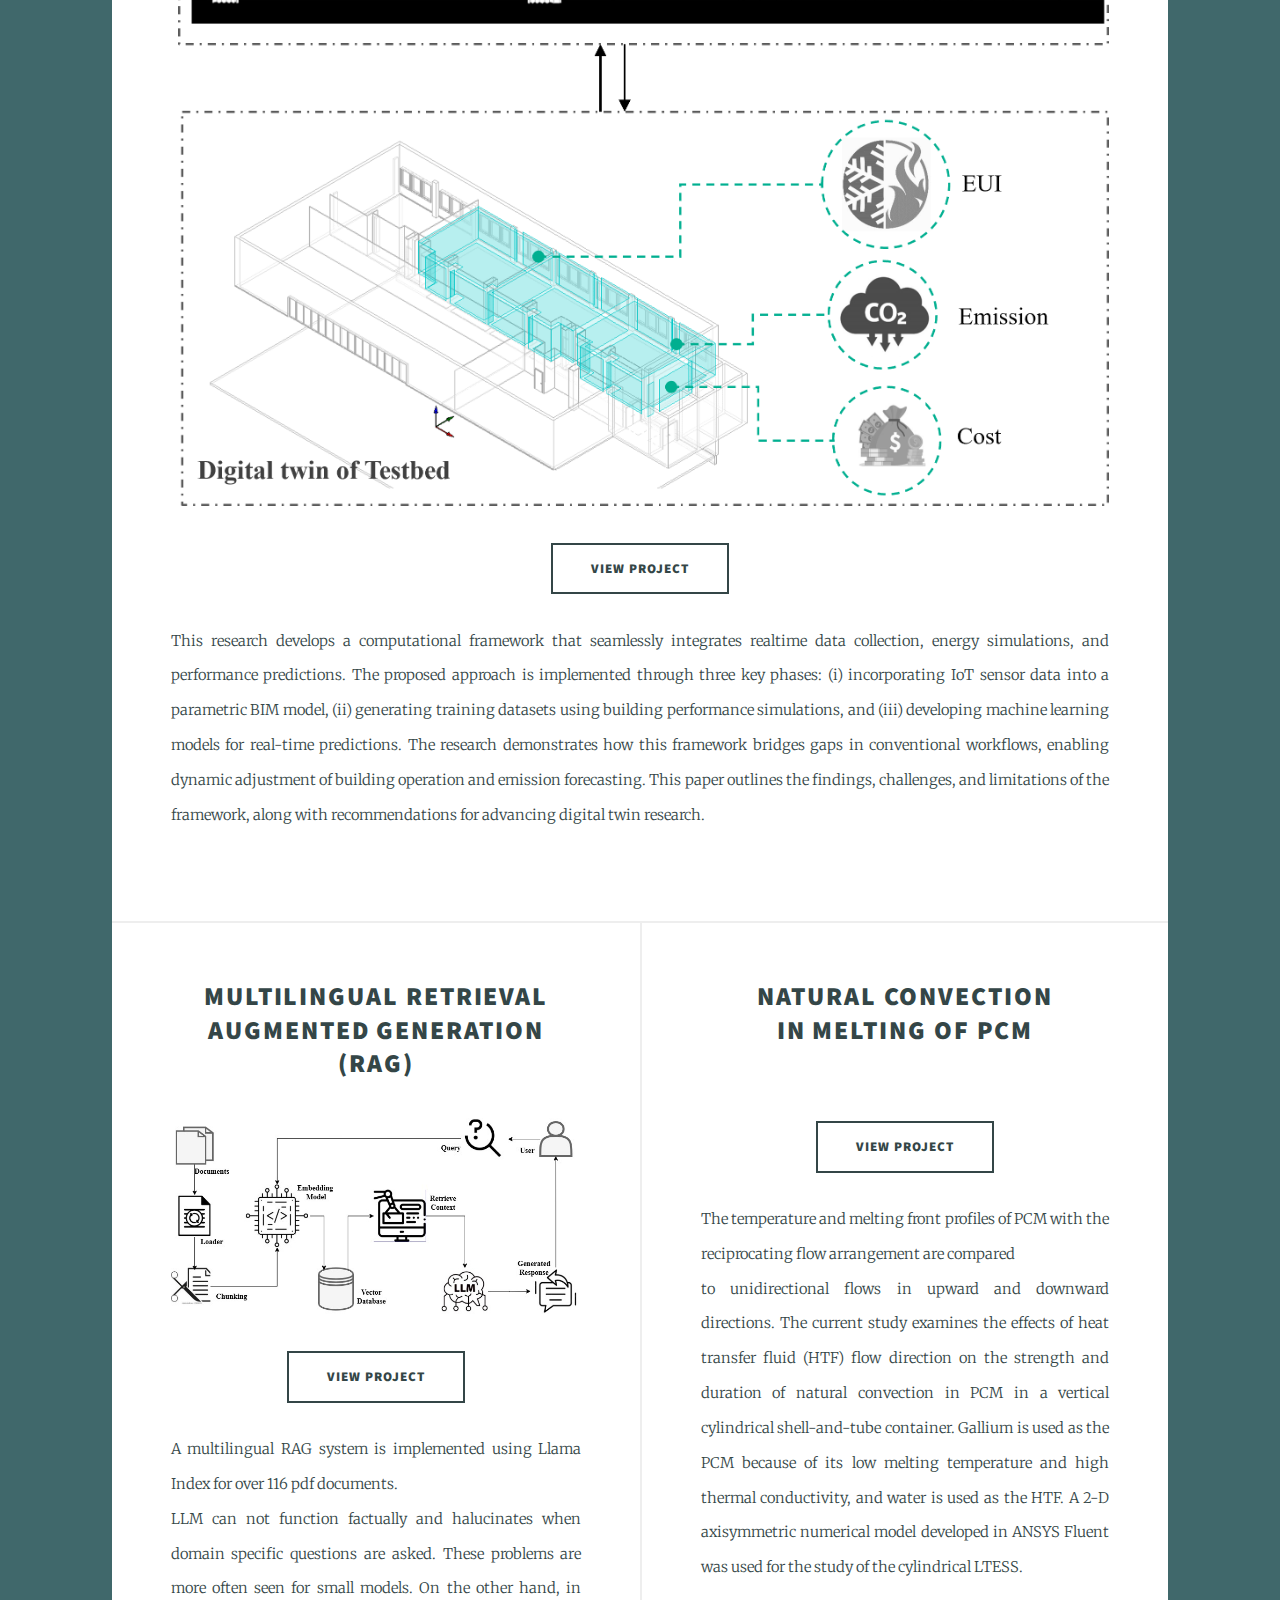
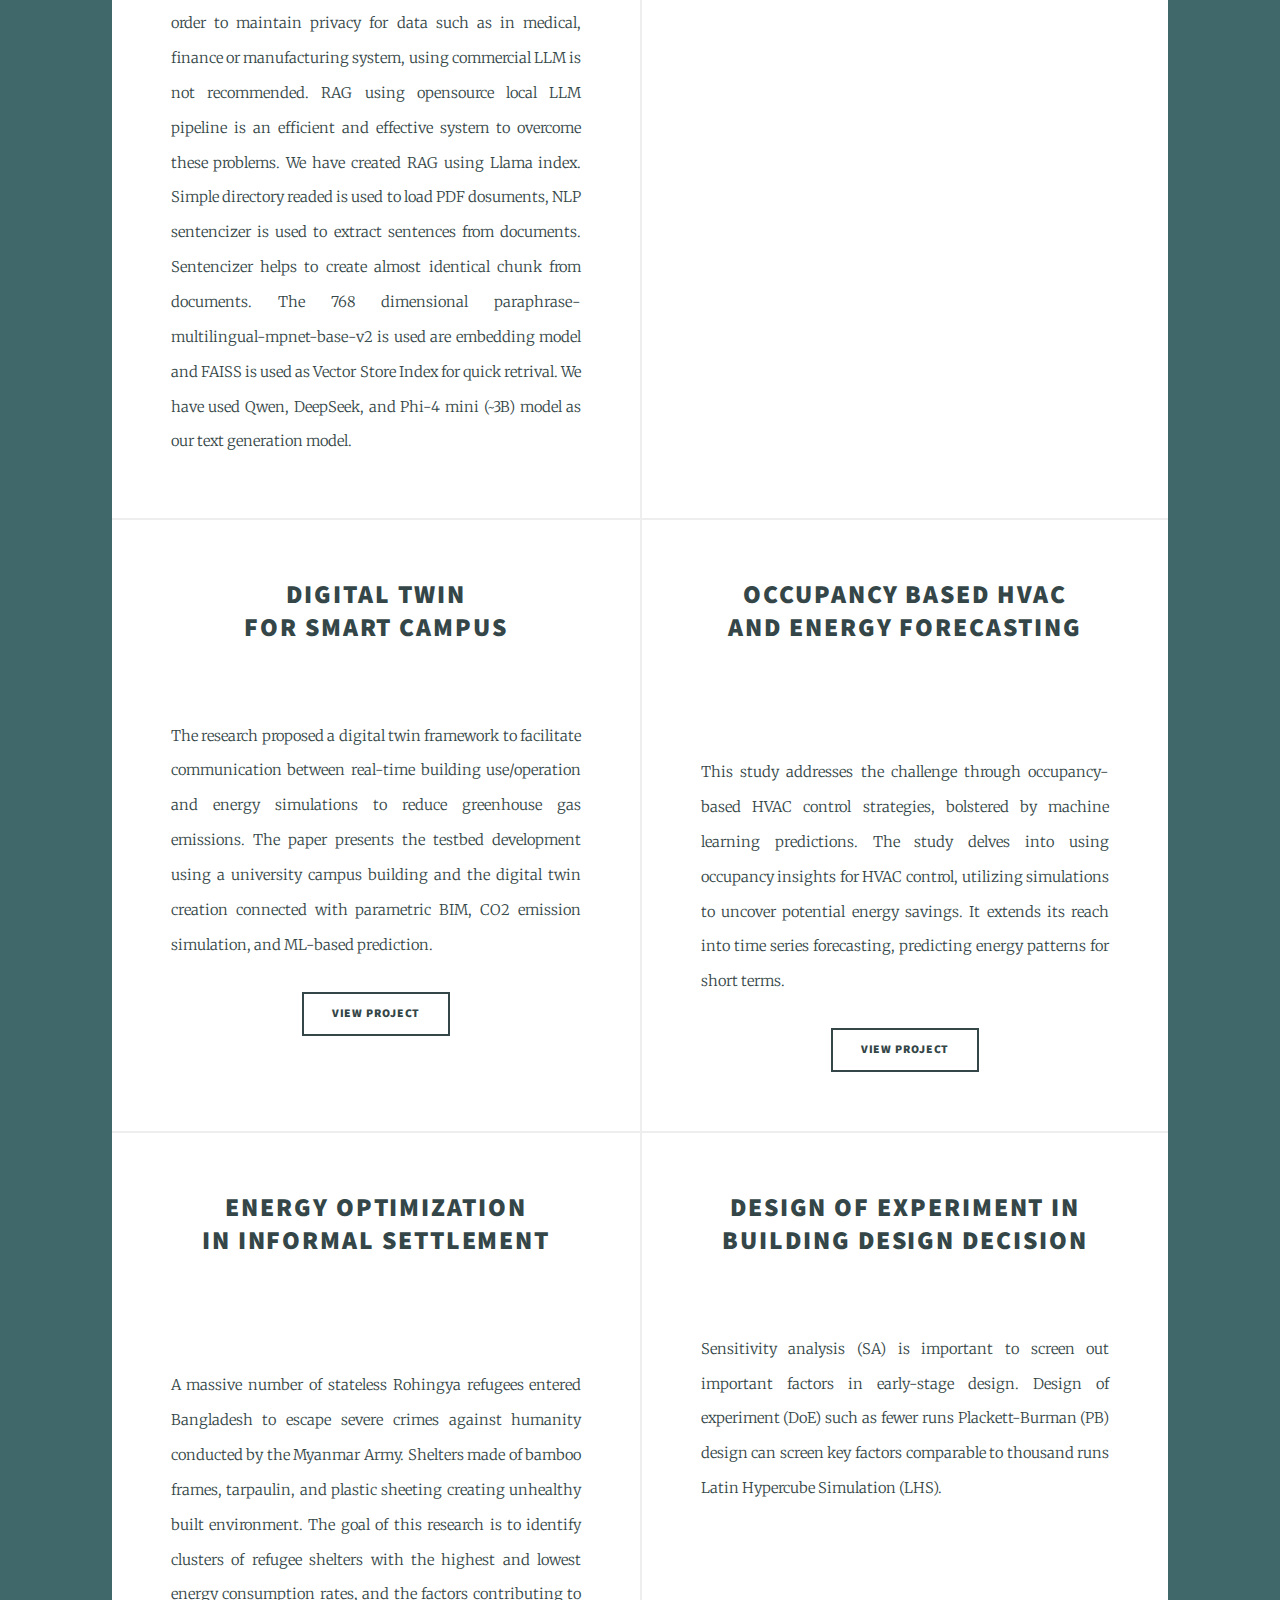
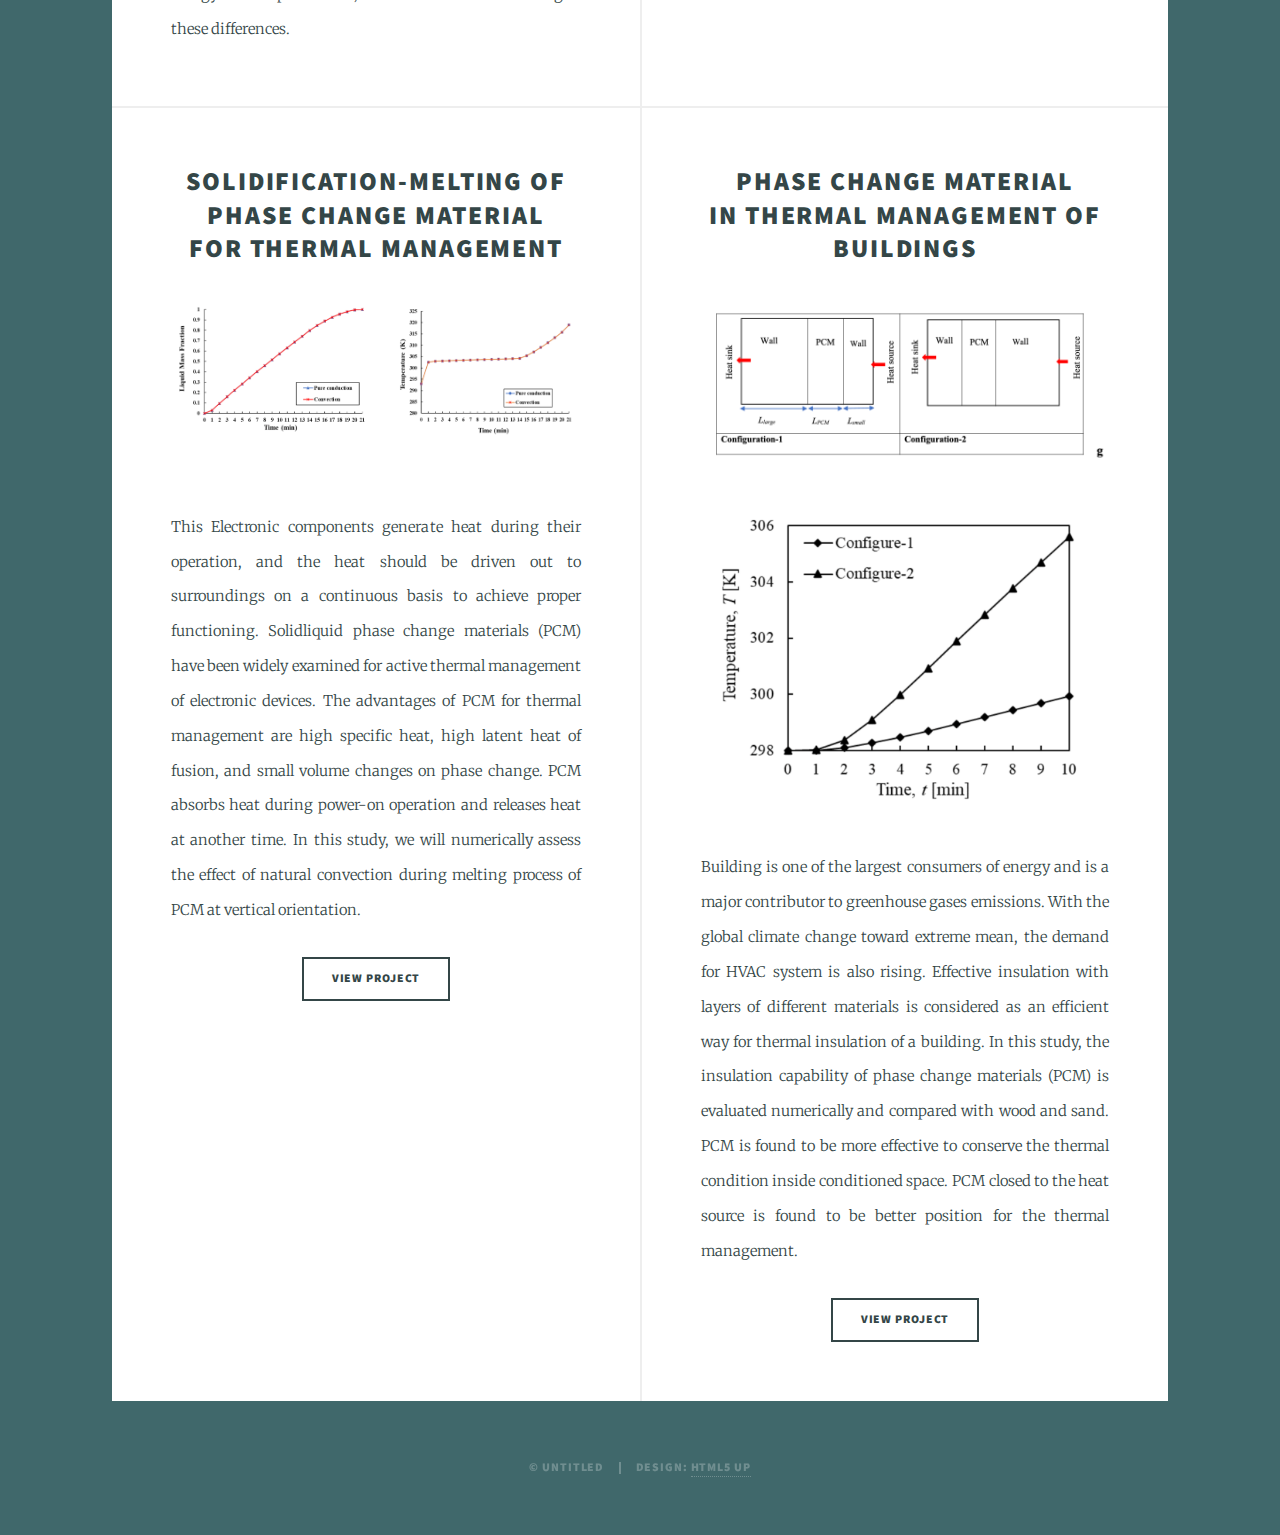
==== commit 6fbe4233: "Update index.html" ====
--- a/index.html
+++ b/index.html
@@ -59,6 +59,11 @@
 							<article class="post featured">
 								<header>
 									<h2><a href="#">A Digital Twin Framework for Carbon Emission Monitoring and <br />Building Operation Feedback </a></h2>
+								</header>			
+								<a href="#" class="image fit"><img src="images/dTwin.JPG" alt="" /></a>
+								<ul class="actions special">
+									<li><a href="https://www.researchgate.net/publication/389875043_A_Digital_Twin_Framework_for_Carbon_Emission_Monitoring_and_Building_Operation_Feedback" class="button large">View Project</a></li>
+								</ul>
 									<p>
 									This research develops a computational framework that seamlessly integrates realtime data collection, energy simulations, and performance predictions.
 										The proposed approach is implemented through three key phases: 
@@ -68,11 +73,6 @@
 										The research demonstrates how this framework bridges gaps in conventional workflows, enabling dynamic adjustment of building operation and emission forecasting. 
 										This paper outlines the findings, challenges, and limitations of the framework, along with recommendations for advancing digital twin research.
 									</p>
-								</header>
-								<a href="#" class="image fit"><img src="images/dTwin.JPG" alt="" /></a>
-								<ul class="actions special">
-									<li><a href="https://www.researchgate.net/publication/389875043_A_Digital_Twin_Framework_for_Carbon_Emission_Monitoring_and_Building_Operation_Feedback" class="button large">View Project</a></li>
-								</ul>
 							</article>
 
 						<!-- Posts -->
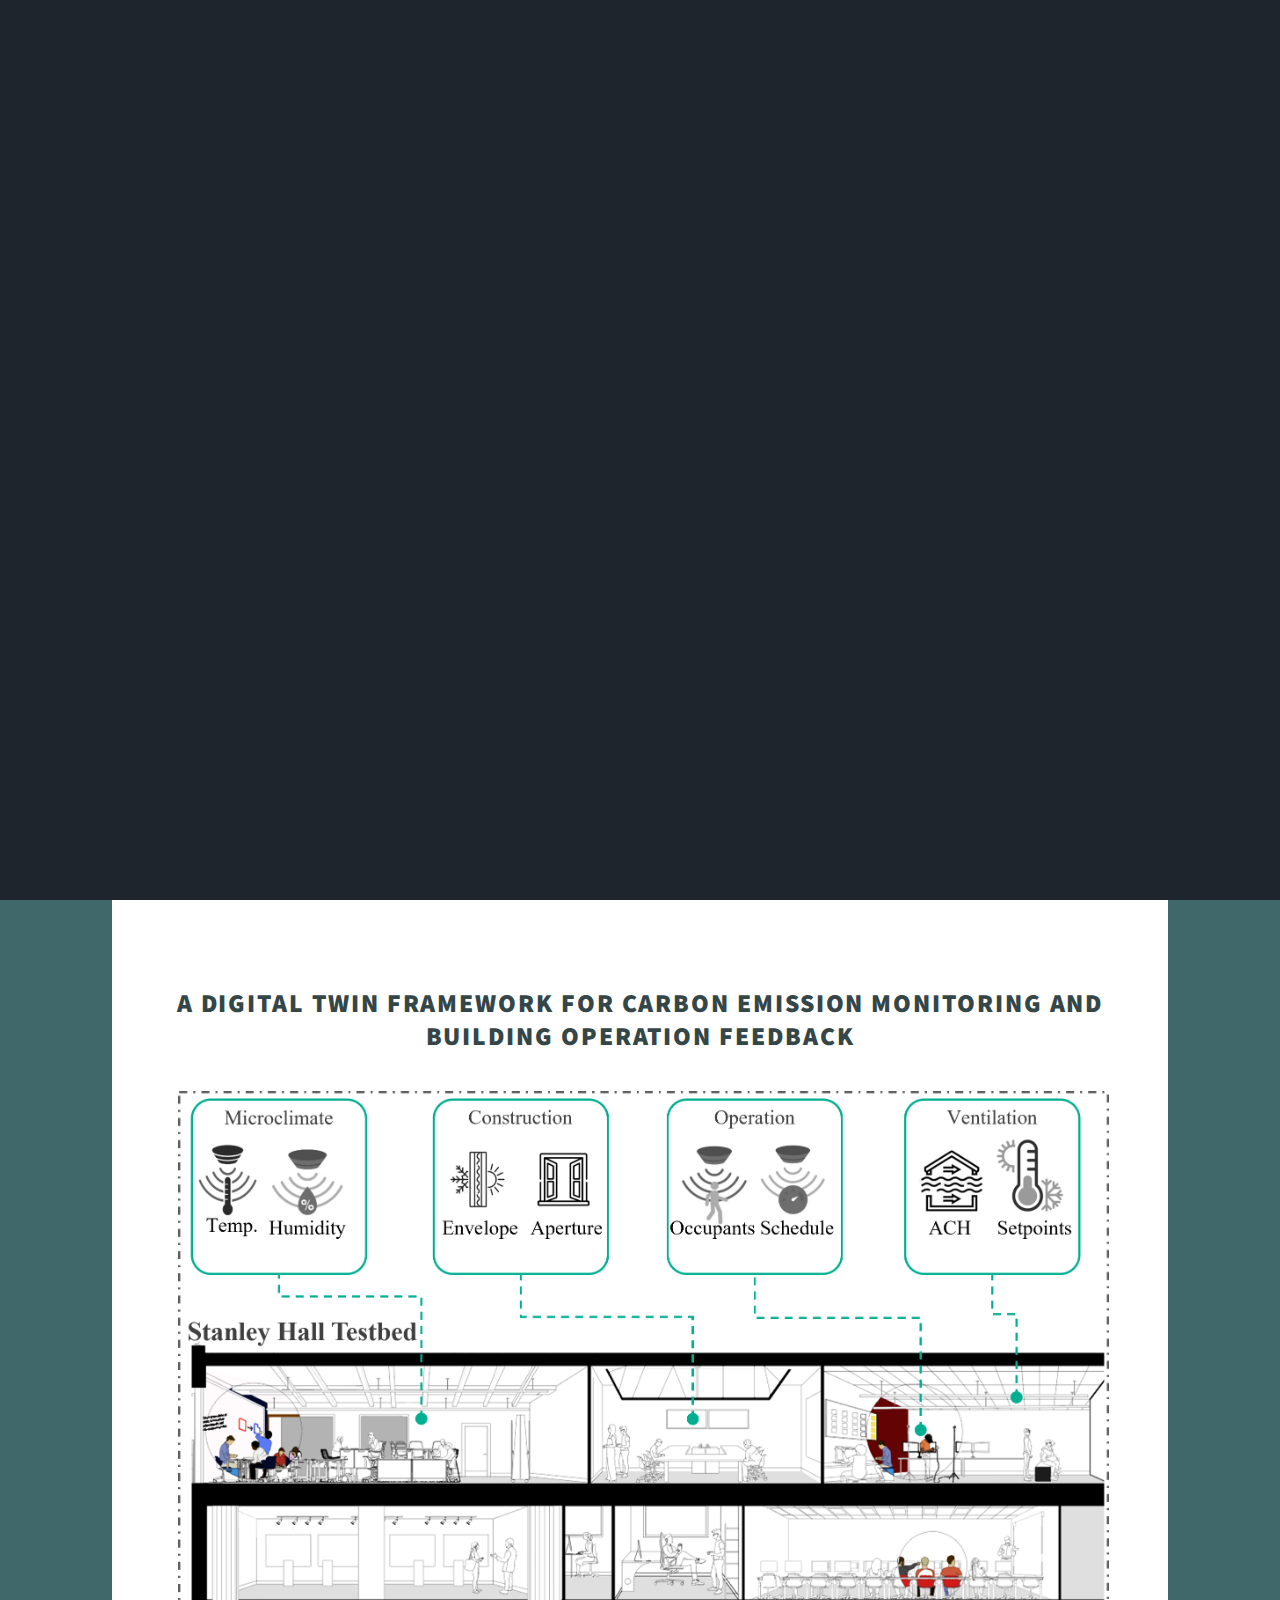
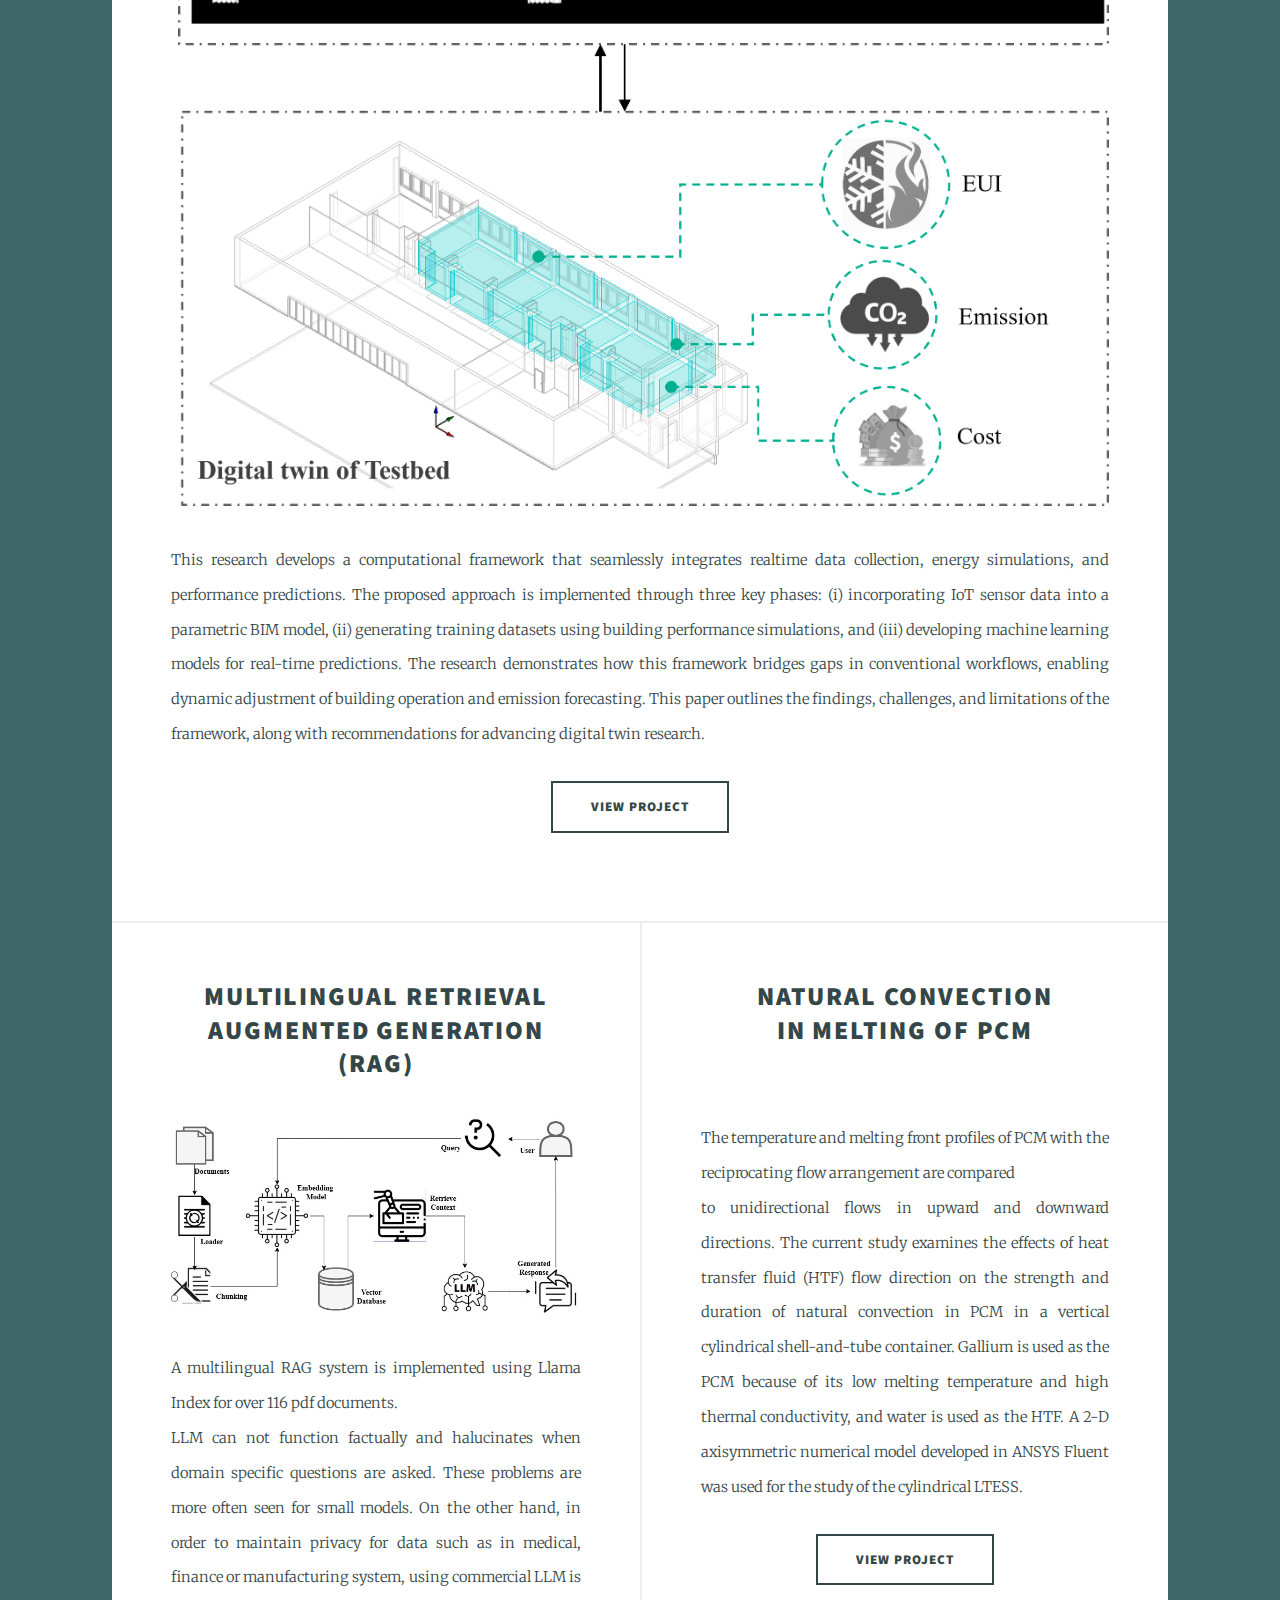
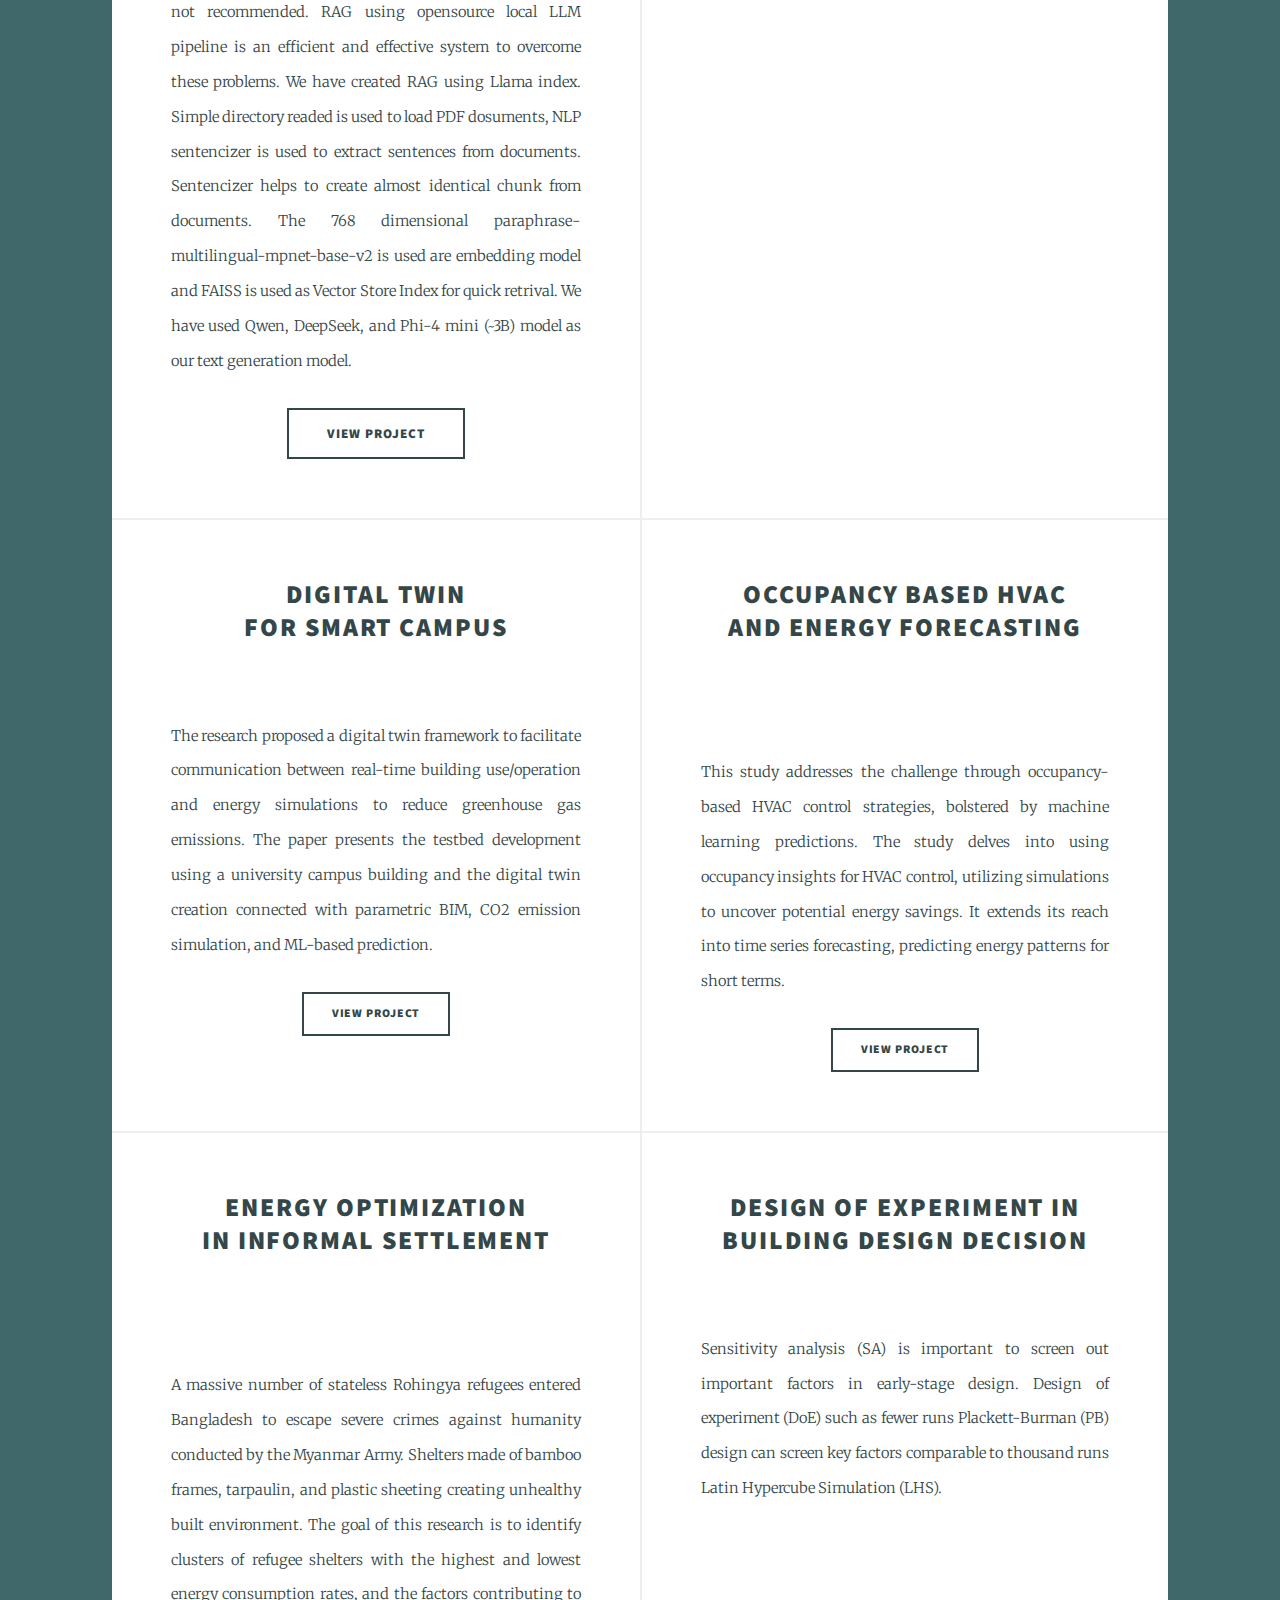
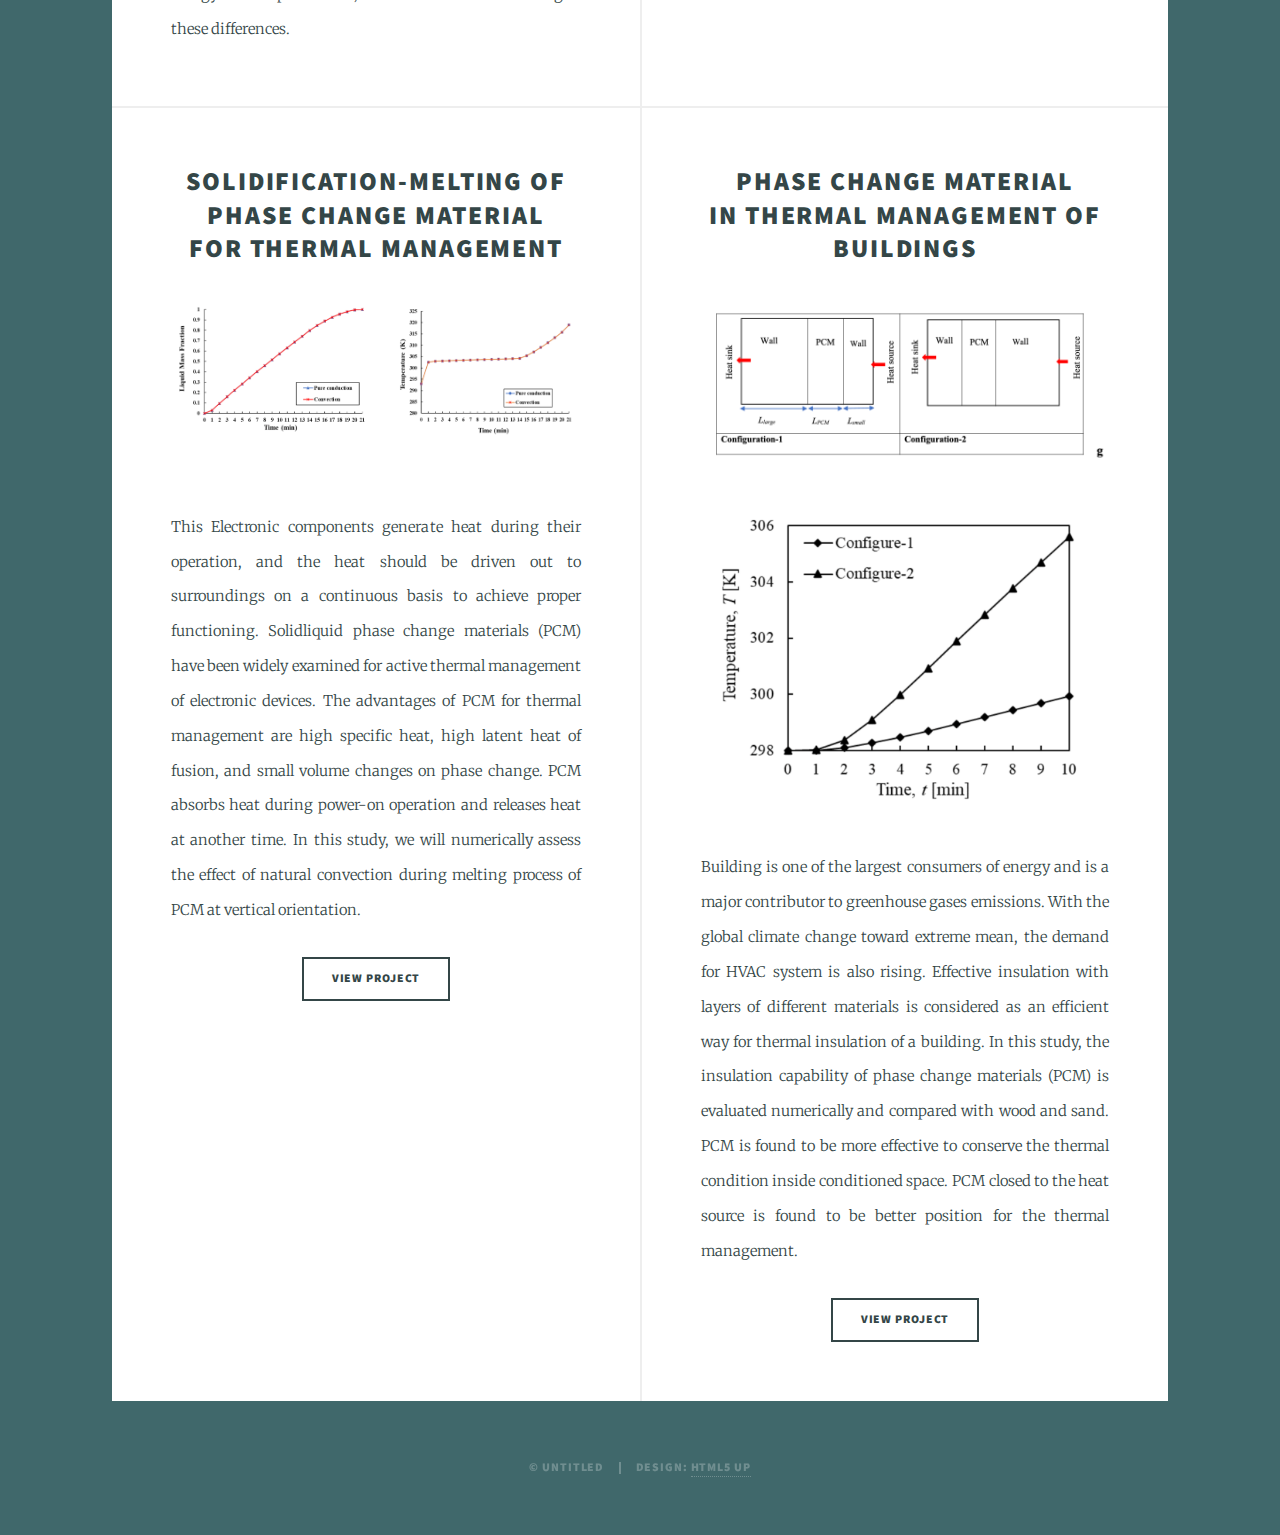
==== commit 90e7ce39: "Update index.html" ====
--- a/index.html
+++ b/index.html
@@ -61,9 +61,6 @@
 									<h2><a href="#">A Digital Twin Framework for Carbon Emission Monitoring and <br />Building Operation Feedback </a></h2>
 								</header>			
 								<a href="#" class="image fit"><img src="images/dTwin.JPG" alt="" /></a>
-								<ul class="actions special">
-									<li><a href="https://www.researchgate.net/publication/389875043_A_Digital_Twin_Framework_for_Carbon_Emission_Monitoring_and_Building_Operation_Feedback" class="button large">View Project</a></li>
-								</ul>
 									<p>
 									This research develops a computational framework that seamlessly integrates realtime data collection, energy simulations, and performance predictions.
 										The proposed approach is implemented through three key phases: 
@@ -73,6 +70,9 @@
 										The research demonstrates how this framework bridges gaps in conventional workflows, enabling dynamic adjustment of building operation and emission forecasting. 
 										This paper outlines the findings, challenges, and limitations of the framework, along with recommendations for advancing digital twin research.
 									</p>
+								<ul class="actions special">
+									<li><a href="https://www.researchgate.net/publication/389875043_A_Digital_Twin_Framework_for_Carbon_Emission_Monitoring_and_Building_Operation_Feedback" class="button large">View Project</a></li>
+								</ul>
 							</article>
 
 						<!-- Posts -->
@@ -82,9 +82,6 @@
 										<h2><a href="#">Multilingual Retrieval Augmented Generation (RAG)</a></h2>
 									</header>
 									<a href="#" class="image fit"><img src="images/RAG.jpg" alt="" /></a>
-									<ul class="actions special">
-										<li><a href="https://llm4energy.blogspot.com/2025/04/retrieval-augmented-generation-using.html" class="button large">View Project</a></li>
-									</ul>
 										<p>
 											A multilingual RAG system is implemented using Llama Index for over 116 pdf documents.<br />
 											LLM can not function factually and halucinates when domain specific questions are asked. These problems are more often seen for
@@ -95,6 +92,9 @@
 											paraphrase-multilingual-mpnet-base-v2 is used are embedding model and FAISS is used as Vector Store Index for quick retrival. We have used 
 											Qwen, DeepSeek, and Phi-4 mini (~3B) model as our text generation model. 
 										</p>
+									<ul class="actions special">
+										<li><a href="https://llm4energy.blogspot.com/2025/04/retrieval-augmented-generation-using.html" class="button large">View Project</a></li>
+									</ul>
 							  </article>
 								
 								<article>
@@ -102,9 +102,6 @@
 										<h2><a href="#">Natural Convection <br />in Melting of PCM</a></h2>
 									</header>
 									<a href="#" class="image fit"><img src="images/pic01.jpg" alt="" /></a>
-									<ul class="actions special">
-										<li><a href="https://asmedigitalcollection.asme.org/thermalscienceapplication/article/15/11/111010/1164602" class="button large">View Project</a></li>
-									</ul>
 										<p>
 											The temperature and melting front profiles of PCM with the reciprocating flow arrangement are compared<br />
 											to unidirectional flows in upward and downward directions. The current study examines the effects of heat transfer fluid (HTF) flow 
@@ -112,6 +109,9 @@
                       Gallium is used as the PCM because of its low melting temperature and high thermal conductivity, and water is used as the HTF. 
                       A 2-D axisymmetric numerical model developed in ANSYS Fluent was used for the study of the cylindrical LTESS.
 										</p>
+									<ul class="actions special">
+										<li><a href="https://asmedigitalcollection.asme.org/thermalscienceapplication/article/15/11/111010/1164602" class="button large">View Project</a></li>
+									</ul>
 							  </article>
 								
 								<article>
